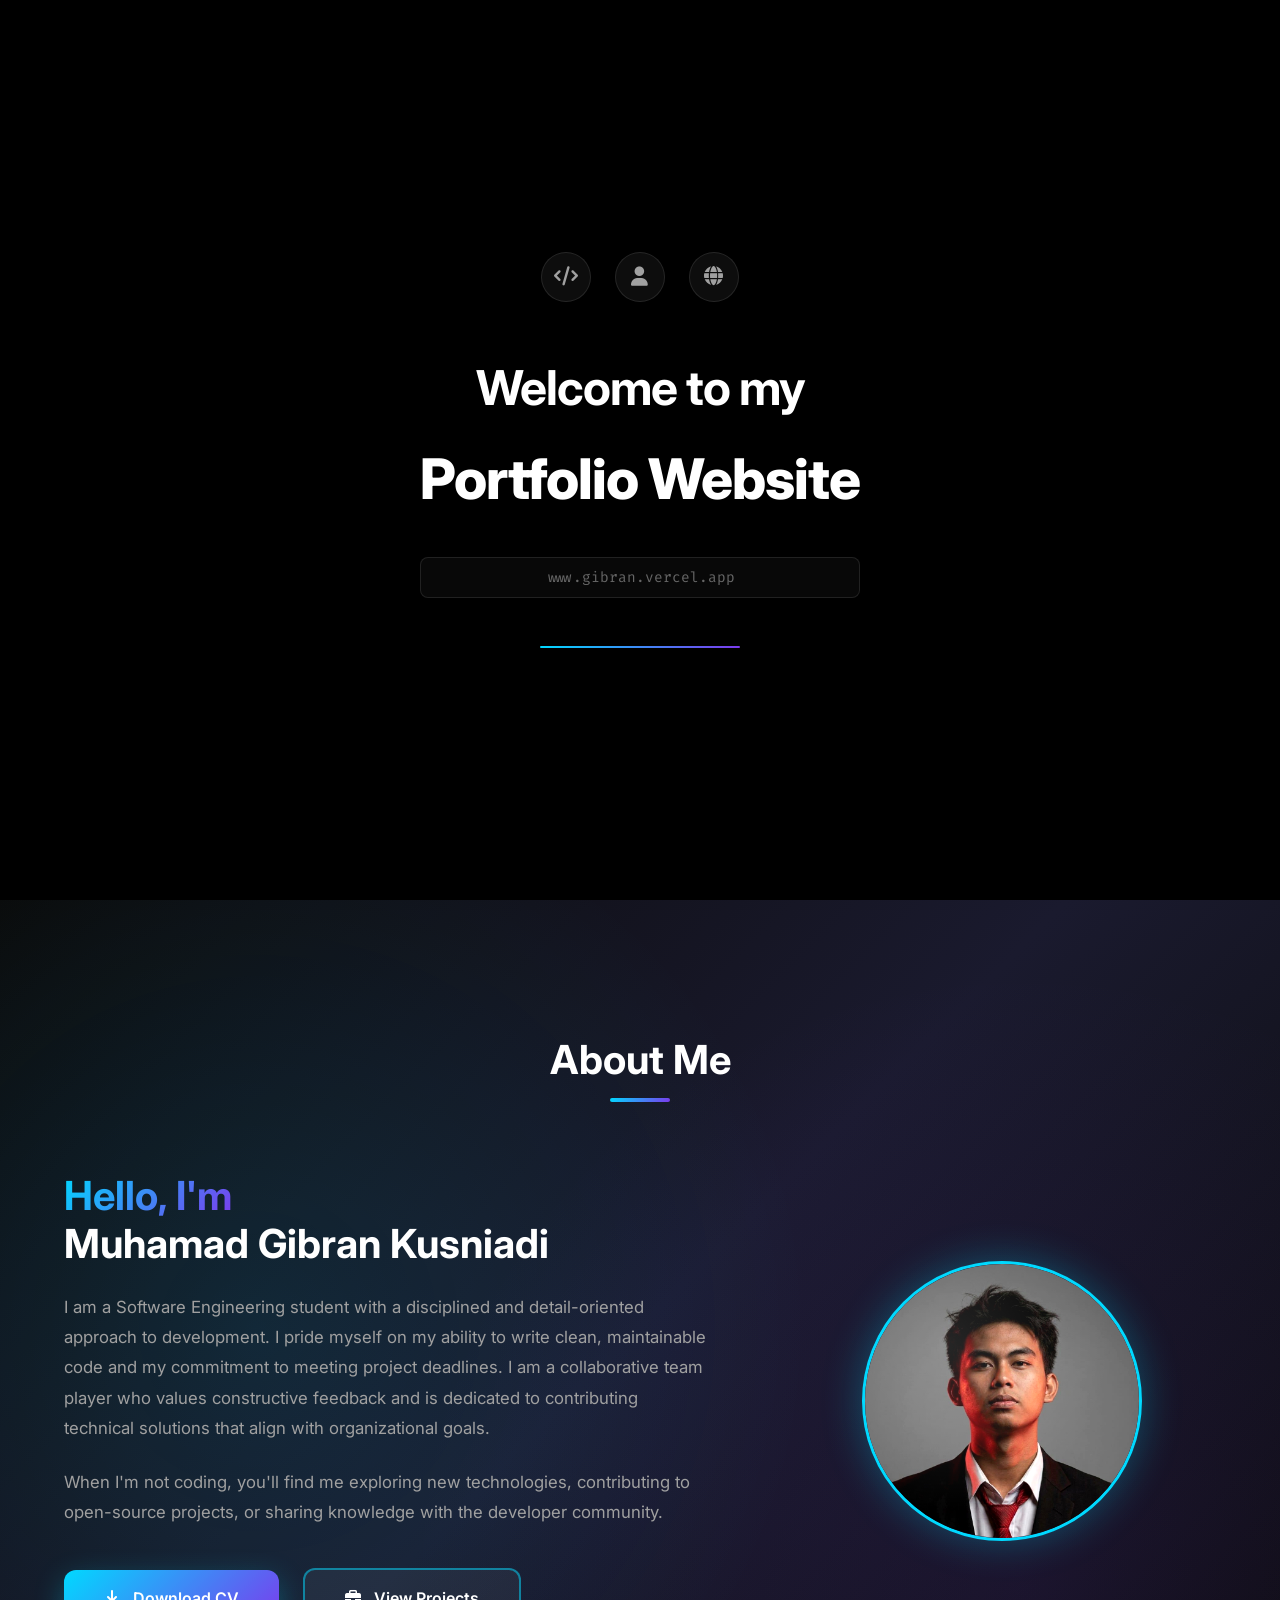
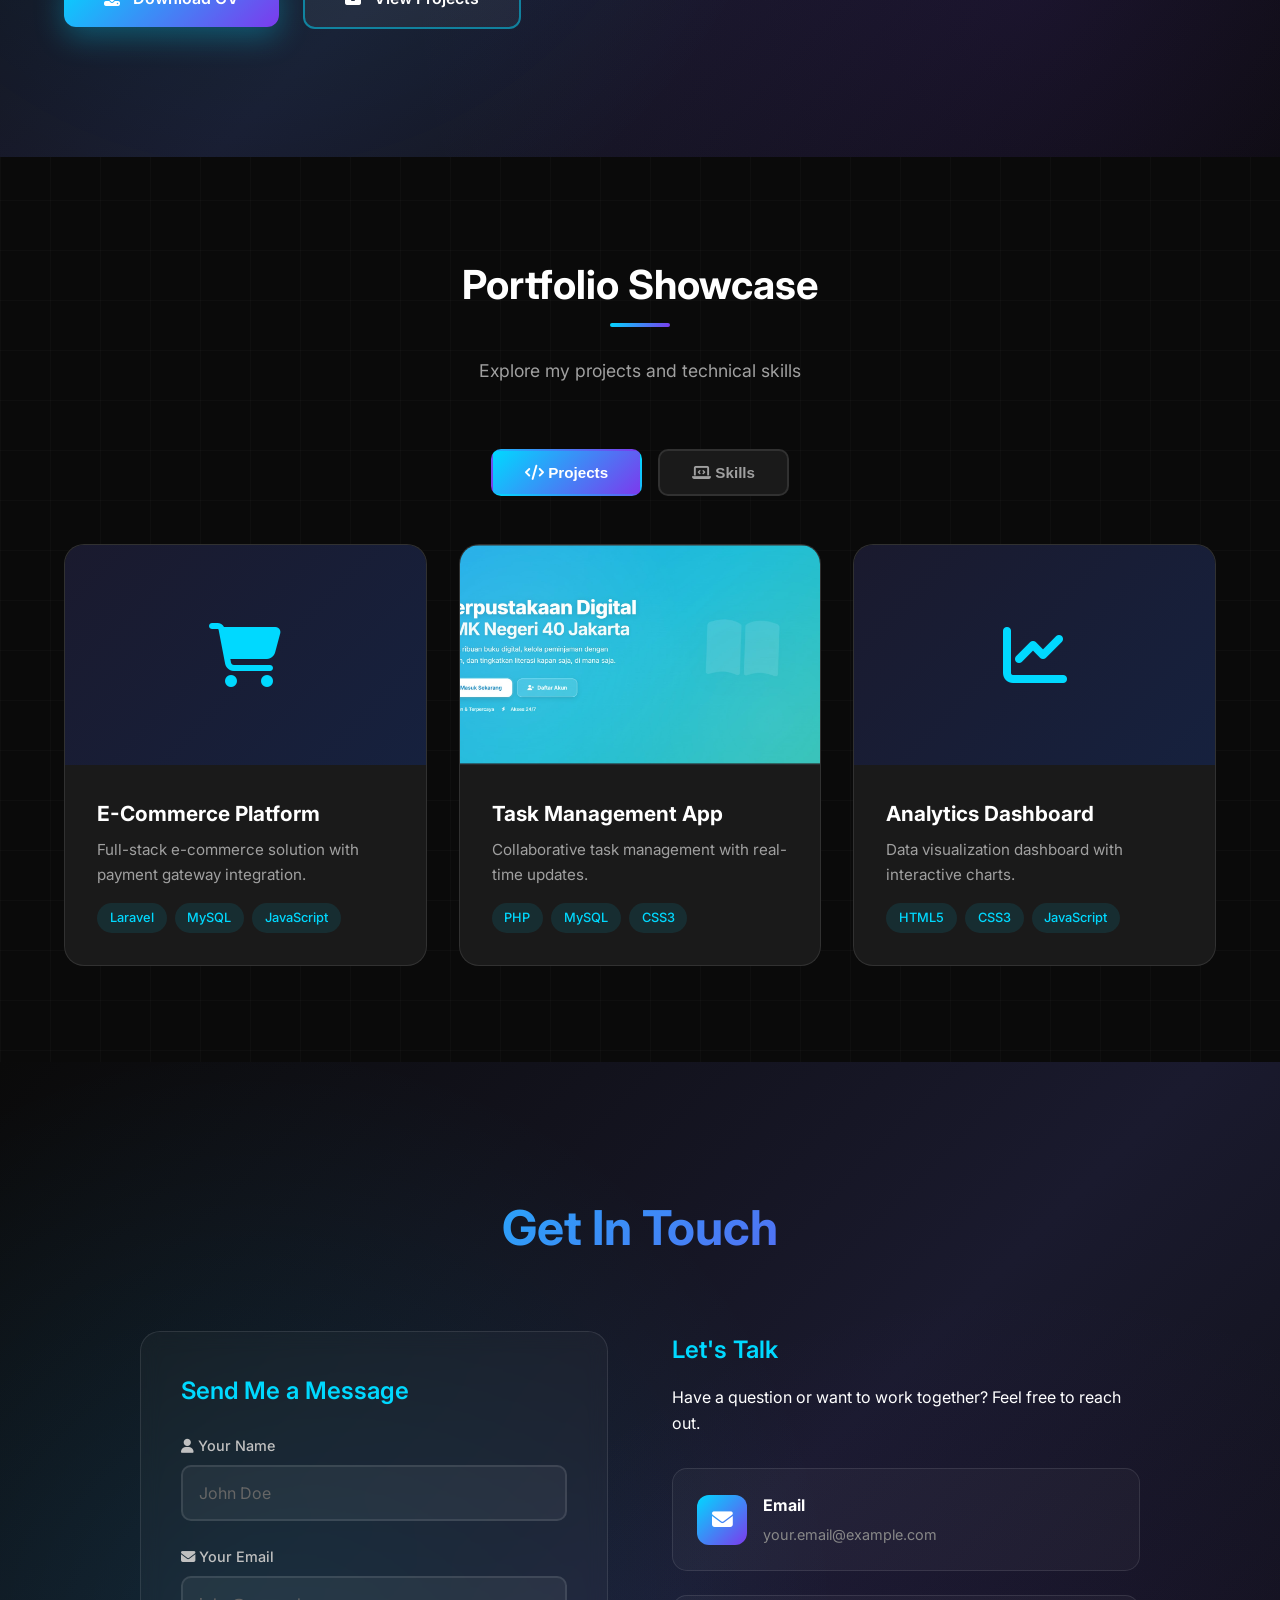
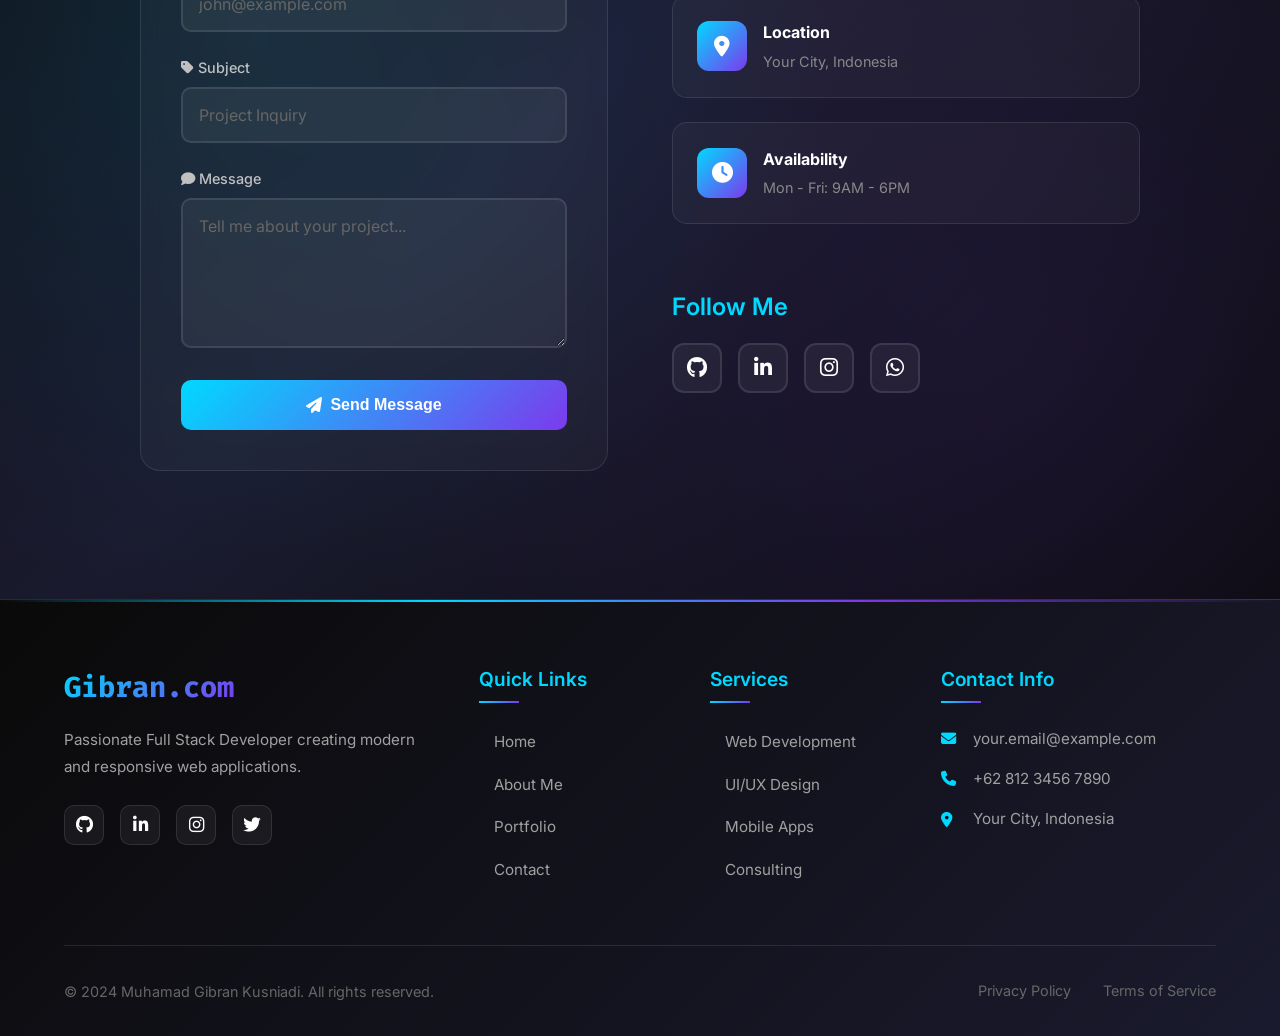
==== index.html @ a1a1260c "Update index.html" ====
<!DOCTYPE html>
<html lang="id">
<head>
    <meta charset="UTF-8">
    <meta name="viewport" content="width=device-width, initial-scale=1.0, maximum-scale=5.0">
    <meta name="description" content="Portfolio Muhamad Gibran Kusniadi - Full Stack Developer">
    <meta name="keywords" content="portfolio, web developer, frontend, backend, full stack">
    <meta name="author" content="Muhamad Gibran Kusniadi">
    <title>Portfolio | Muhamad Gibran Kusniadi - Full Stack Developer</title>
    
    <!-- Font Awesome -->
    <link rel="stylesheet" href="https://cdnjs.cloudflare.com/ajax/libs/font-awesome/6.4.0/css/all.min.css">
    
    <!-- Google Fonts -->
    <link href="https://fonts.googleapis.com/css2?family=Inter:wght@300;400;500;600;700;800&family=Fira+Code:wght@400;500&display=swap" rel="stylesheet">
    
    <!-- Custom CSS -->
    <link rel="stylesheet" href="style.css">
</head>
<body>
    <!-- ========================================
         WELCOME SCREEN
    ======================================== -->
    <div class="welcome-screen" id="welcomeScreen">
        <div class="welcome-icons">
            <div class="welcome-icon"><i class="fas fa-code"></i></div>
            <div class="welcome-icon"><i class="fas fa-user"></i></div>
            <div class="welcome-icon"><i class="fas fa-globe"></i></div>
        </div>
        <div class="welcome-text">
            <h1>Welcome to my</h1>
            <h2>Portfolio Website</h2>
            <div class="welcome-url">www.gibran.vercel.app</div>
        </div>
        <div class="loading-bar">
            <div class="loading-progress"></div>
        </div>
    </div>

    <!-- ========================================
         BACKGROUND ANIMATION
    ======================================== -->
    <div class="bg-animation">
        <div class="circle"></div>
        <div class="circle"></div>
        <div class="circle"></div>
    </div>

    <!-- ========================================
         NAVBAR
    ======================================== -->
    <nav id="navbar">
        <div class="nav-container">
            <a href="#home" class="logo">Gibran.com</a>
            <ul class="nav-links" id="navLinks">
                <li><a href="#home">Home</a></li>
                <li><a href="#about">About Me</a></li>
                <li><a href="#portfolio">Portfolio</a></li>
                <li><a href="#contact">Contact</a></li>
            </ul>
            <div class="hamburger" id="hamburger">
                <span></span>
                <span></span>
                <span></span>
            </div>
        </div>
    </nav>

    <!-- ========================================
         HOME SECTION
    ======================================== -->
    <section id="home">
        <div class="home-content">
            <div class="badge">👋 Welcome to My Portfolio</div>
            <h1>Frontend <span>Developer</span></h1>
            <div class="typing-container">
                I build <span class="typing-text" id="typing"></span>
            </div>
            <p class="home-description">
                Passionate programmer who loves creating elegant solutions to complex problems.
                Specialized in building modern web applications with cutting-edge technologies.
            </p>
            <div class="cta-buttons">
                <a href="#portfolio" class="btn btn-primary">
                    <i class="fas fa-eye"></i> View My Work
                </a>
                <a href="#contact" class="btn btn-secondary">
                    <i class="fas fa-paper-plane"></i> Contact Me
                </a>
            </div>
        </div>
        <div class="home-lanyard-wrapper">
            <div class="lanyard-container">
                <div class="lanyard-strap"></div>
                <div class="breakaway-clip"></div>
                <div class="metal-hook"></div>
                <div class="id-card-holder">
                    <div class="card-slot"></div>
                    <div class="id-card-content">
                        <div class="id-photo-wrapper">
                            <img src="ibum2.jpeg" alt="Muhamad Gibran Kusniadi">
                        </div>
                    </div>
                </div>
            </div>
        </div>
    </section>

    <!-- ========================================
         ABOUT SECTION
    ======================================== -->
    <section id="about">
        <div class="section-header reveal">
            <h2>About Me</h2>
        </div>
        <div class="about-container reveal">
            <div class="about-content">
                <h3>
                    <span class="greeting">Hello, I'm</span><br>
                    <span class="name">Muhamad Gibran Kusniadi</span>
                </h3>
                <p>
                    I am a Software Engineering student with a disciplined and detail-oriented approach to development. 
                    I pride myself on my ability to write clean, maintainable code and my commitment to meeting project deadlines. 
                    I am a collaborative team player who values constructive feedback and is dedicated to contributing technical solutions
                     that align with organizational goals.
                </p>
                <p>
                    When I'm not coding, you'll find me exploring new technologies, contributing to
                    open-source projects, or sharing knowledge with the developer community.
                </p>
                <div class="cv-download-section">
                    <a href="your-cv.pdf" download class="cv-btn">
                        <i class="fas fa-download"></i> Download CV
                    </a>
                    <a href="#portfolio" class="projects-btn">
                        <i class="fas fa-briefcase"></i> View Projects
                    </a>
                </div>
            </div>
            <div class="about-image-wrapper">
                <div class="about-photo-circle">
                    <img src="ibum2.jpeg" alt="Muhamad Gibran Kusniadi">
                    <div class="about-photo-glow"></div>
                </div>
            </div>
        </div>
    </section>

    <!-- ========================================
         PORTFOLIO SECTION
    ======================================== -->
    <section id="portfolio">
        <div class="section-header reveal">
            <h2>Portfolio Showcase</h2>
            <p>Explore my projects and technical skills</p>
        </div>
        <div class="portfolio-tabs reveal">
            <button class="tab-btn active" onclick="switchTab('projects')">
                <i class="fas fa-code"></i> Projects
            </button>
            <button class="tab-btn" onclick="switchTab('skills')">
                <i class="fas fa-laptop-code"></i> Skills
            </button>
        </div>

        <!-- Projects Tab -->
        <div id="projects" class="tab-content active">
            <div class="projects-grid">
                <!-- E-Commerce Project -->
                <div class="project-card reveal" onclick="openProjectModal('ecommerce')">
                    <div class="project-image">
                        <img src="project-ecommerce.jpg" alt="E-Commerce Platform" onerror="this.style.display='none'; this.parentElement.innerHTML='<i class=\'fas fa-shopping-cart\'></i>'">
                        <div class="project-image-overlay">
                            <span class="view-project-text">View Project</span>
                        </div>
                    </div>
                    <div class="project-content">
                        <h3>E-Commerce Platform</h3>
                        <p>Full-stack e-commerce solution with payment gateway integration.</p>
                        <div class="project-tags">
                            <span class="tag">Laravel</span>
                            <span class="tag">MySQL</span>
                            <span class="tag">JavaScript</span>
                        </div>
                    </div>
                </div>

                <!-- Task Management Project -->
                <div class="project-card reveal" onclick="openProjectModal('taskapp')">
                    <div class="project-image">
                        <img src="perpustakaan.jpeg" alt="Task Management App" onerror="this.style.display='none'; this.parentElement.innerHTML='<i class=\'fas fa-tasks\'></i>'">
                        <div class="project-image-overlay">
                            <span class="view-project-text">View Project</span>
                        </div>
                    </div>
                    <div class="project-content">
                        <h3>Task Management App</h3>
                        <p>Collaborative task management with real-time updates.</p>
                        <div class="project-tags">
                            <span class="tag">PHP</span>
                            <span class="tag">MySQL</span>
                            <span class="tag">CSS3</span>
                        </div>
                    </div>
                </div>

                <!-- Analytics Project -->
                <div class="project-card reveal" onclick="openProjectModal('analytics')">
                    <div class="project-image">
                        <img src="project-analytics.jpg" alt="Analytics Dashboard" onerror="this.style.display='none'; this.parentElement.innerHTML='<i class=\'fas fa-chart-line\'></i>'">
                        <div class="project-image-overlay">
                            <span class="view-project-text">View Project</span>
                        </div>
                    </div>
                    <div class="project-content">
                        <h3>Analytics Dashboard</h3>
                        <p>Data visualization dashboard with interactive charts.</p>
                        <div class="project-tags">
                            <span class="tag">HTML5</span>
                            <span class="tag">CSS3</span>
                            <span class="tag">JavaScript</span>
                        </div>
                    </div>
                </div>
            </div>
        </div>

        <!-- Skills Tab -->
        <div id="skills" class="tab-content">
            <div class="skills-grid-container">
                <div class="skill-icon-card reveal">
                    <div class="skill-icon php"><i class="fab fa-php"></i></div>
                    <div class="skill-name-label">PHP</div>
                </div>
                <div class="skill-icon-card reveal">
                    <div class="skill-icon laravel"><i class="fab fa-laravel"></i></div>
                    <div class="skill-name-label">Laravel</div>
                </div>
                <div class="skill-icon-card reveal">
                    <div class="skill-icon javascript"><i class="fab fa-js"></i></div>
                    <div class="skill-name-label">JavaScript</div>
                </div>
                <div class="skill-icon-card reveal">
                    <div class="skill-icon html5"><i class="fab fa-html5"></i></div>
                    <div class="skill-name-label">HTML5</div>
                </div>
                <div class="skill-icon-card reveal">
                    <div class="skill-icon mysql"><i class="fas fa-database"></i></div>
                    <div class="skill-name-label">MySQL</div>
                </div>
                <div class="skill-icon-card reveal">
                    <div class="skill-icon css3"><i class="fab fa-css3-alt"></i></div>
                    <div class="skill-name-label">CSS3</div>
                </div>
            </div>
        </div>
    </section>

    <!-- ========================================
         PROJECT MODAL
    ======================================== -->
    <div id="projectModal" class="project-modal">
        <div class="modal-content">
            <button class="modal-close" onclick="closeProjectModal()">
                <i class="fas fa-times"></i>
            </button>
            <div class="modal-body" id="modalBody"></div>
        </div>
    </div>

    <!-- ========================================
         LIGHTBOX
    ======================================== -->
    <div id="lightbox" class="lightbox">
        <button class="lightbox-close" onclick="closeLightbox()">
            <i class="fas fa-times"></i>
        </button>
        <button class="lightbox-prev" onclick="changeImage(-1)">
            <i class="fas fa-chevron-left"></i>
        </button>
        <div class="lightbox-content">
            <img id="lightboxImg" class="lightbox-img" src="" alt="Project Screenshot">
            <a href="#" id="lightboxDemoBtn" class="lightbox-demo-btn" target="_blank">
                <i class="fas fa-external-link-alt"></i> Live Demo
            </a>
        </div>
        <button class="lightbox-next" onclick="changeImage(1)">
            <i class="fas fa-chevron-right"></i>
        </button>
    </div>

    <!-- ========================================
         CONTACT SECTION
    ======================================== -->
    <section id="contact">
        <div class="contact-container reveal">
            <div class="contact-header">
                <h2>Get In Touch</h2>
            </div>
            <div class="contact-grid">
                <!-- Contact Form -->
                <div class="contact-form">
                    <h3>Send Me a Message</h3>
                    <form id="contactForm" action="#" method="POST">
                        <div class="form-group">
                            <label for="name"><i class="fas fa-user"></i> Your Name</label>
                            <input type="text" id="name" name="name" placeholder="John Doe" required>
                        </div>
                        <div class="form-group">
                            <label for="email"><i class="fas fa-envelope"></i> Your Email</label>
                            <input type="email" id="email" name="email" placeholder="john@example.com" required>
                        </div>
                        <div class="form-group">
                            <label for="subject"><i class="fas fa-tag"></i> Subject</label>
                            <input type="text" id="subject" name="subject" placeholder="Project Inquiry" required>
                        </div>
                        <div class="form-group">
                            <label for="message"><i class="fas fa-comment"></i> Message</label>
                            <textarea id="message" name="message" placeholder="Tell me about your project..." required></textarea>
                        </div>
                        <button type="submit" class="submit-btn">
                            <i class="fas fa-paper-plane"></i> Send Message
                        </button>
                    </form>
                </div>

                <!-- Contact Info -->
                <div class="contact-info">
                    <div>
                        <h3>Let's Talk</h3>
                        <p>Have a question or want to work together? Feel free to reach out.</p>
                    </div>
                    <div class="contact-methods">
                        <div class="contact-method">
                            <i class="fas fa-envelope"></i>
                            <div>
                                <h4>Email</h4>
                                <p>your.email@example.com</p>
                            </div>
                        </div>
                        <div class="contact-method">
                            <i class="fas fa-map-marker-alt"></i>
                            <div>
                                <h4>Location</h4>
                                <p>Your City, Indonesia</p>
                            </div>
                        </div>
                        <div class="contact-method">
                            <i class="fas fa-clock"></i>
                            <div>
                                <h4>Availability</h4>
                                <p>Mon - Fri: 9AM - 6PM</p>
                            </div>
                        </div>
                    </div>
                    <div>
                        <h3>Follow Me</h3>
                        <div class="social-links">
                            <a href="https://github.com/gibranzy" target="_blank" class="social-link" aria-label="GitHub">
                                <i class="fab fa-github"></i>
                            </a>
                            <a href="https://www.linkedin.com/in/gibran-kusniadi-5462a93b3/" target="_blank" class="social-link" aria-label="LinkedIn">
                                <i class="fab fa-linkedin-in"></i>
                            </a>
                            <a href="https://www.instagram.com/b4mibamm?igsh=enJpOW4wczBuMngz" target="_blank" class="social-link" aria-label="Instagram">
                                <i class="fab fa-instagram"></i>
                            </a>
                            <a href="#" class="social-link" aria-label="WhatsApp">
                                <i class="fab fa-whatsapp"></i>
                            </a>
                        </div>
                    </div>
                </div>
            </div>
        </div>
    </section>

    <!-- ========================================
         FOOTER
    ======================================== -->
    <footer>
        <div class="footer-container">
            <div class="footer-grid">
                <!-- About Section -->
                <div class="footer-section about">
                    <div class="logo">Gibran.com</div>
                    <p>Passionate Full Stack Developer creating modern and responsive web applications.</p>
                    <div class="footer-social">
                        <a href="https://github.com/gibranzy" target="_blank" aria-label="GitHub">
                            <i class="fab fa-github"></i>
                        </a>
                        <a href="https://www.linkedin.com/in/gibran-kusniadi-5462a93b3/" target="_blank" aria-label="LinkedIn">
                            <i class="fab fa-linkedin-in"></i>
                        </a>
                        <a href="https://www.instagram.com/b4mibamm?igsh=enJpOW4wczBuMngz" target="_blank" aria-label="Instagram">
                            <i class="fab fa-instagram"></i>
                        </a>
                        <a href="#" aria-label="Twitter">
                            <i class="fab fa-twitter"></i>
                        </a>
                    </div>
                </div>

                <!-- Quick Links -->
                <div class="footer-section">
                    <h3>Quick Links</h3>
                    <ul class="footer-links">
                        <li><a href="#home">Home</a></li>
                        <li><a href="#about">About Me</a></li>
                        <li><a href="#portfolio">Portfolio</a></li>
                        <li><a href="#contact">Contact</a></li>
                    </ul>
                </div>

                <!-- Services -->
                <div class="footer-section">
                    <h3>Services</h3>
                    <ul class="footer-links">
                        <li><a href="#">Web Development</a></li>
                        <li><a href="#">UI/UX Design</a></li>
                        <li><a href="#">Mobile Apps</a></li>
                        <li><a href="#">Consulting</a></li>
                    </ul>
                </div>

                <!-- Contact Info -->
                <div class="footer-section footer-contact">
                    <h3>Contact Info</h3>
                    <p><i class="fas fa-envelope"></i> your.email@example.com</p>
                    <p><i class="fas fa-phone"></i> +62 812 3456 7890</p>
                    <p><i class="fas fa-map-marker-alt"></i> Your City, Indonesia</p>
                </div>
            </div>

            <!-- Footer Bottom -->
            <div class="footer-bottom">
                <p>&copy; 2024 Muhamad Gibran Kusniadi. All rights reserved.</p>
                <ul class="footer-bottom-links">
                    <li><a href="#">Privacy Policy</a></li>
                    <li><a href="#">Terms of Service</a></li>
                </ul>
            </div>
        </div>

        <!-- Back to Top Button -->
        <button class="back-to-top" id="backToTop" aria-label="Back to Top">
            <i class="fas fa-arrow-up"></i>
        </button>
    </footer>

    <!-- Custom JavaScript -->
    <script src="script.js"></script>
</body>
</html>
---- style.css ----
* {
    margin: 0;
    padding: 0;
    box-sizing: border-box;
}

:root {
    --bg-primary: #0a0a0a;
    --bg-secondary: #111111;
    --bg-card: #1a1a1a;
    --accent-primary: #00d9ff;
    --accent-secondary: #7c3aed;
    --accent-gradient: linear-gradient(135deg, #00d9ff 0%, #7c3aed 100%);
    --text-primary: #ffffff;
    --text-secondary: #a0a0a0;
    --text-muted: #666666;
    --border-color: rgba(255, 255, 255, 0.1);
}

html {
    scroll-behavior: smooth;
}

body {
    font-family: 'Inter', sans-serif;
    background-color: var(--bg-primary);
    color: var(--text-primary);
    line-height: 1.6;
    overflow-x: hidden;
    background-image: 
        linear-gradient(rgba(255, 255, 255, 0.02) 1px, transparent 1px),
        linear-gradient(90deg, rgba(255, 255, 255, 0.02) 1px, transparent 1px);
    background-size: 50px 50px;
}

::-webkit-scrollbar { width: 10px; }
::-webkit-scrollbar-track { background: var(--bg-primary); }
::-webkit-scrollbar-thumb { background: var(--accent-primary); border-radius: 5px; }

/* ===================== WELCOME PAGE ===================== */
.welcome-screen {
    position: fixed;
    top: 0; left: 0;
    width: 100%; height: 100vh;
    background: #000;
    display: flex;
    flex-direction: column;
    justify-content: center;
    align-items: center;
    z-index: 9999;
    transition: transform 0.8s cubic-bezier(0.7, 0, 0.3, 1);
}
.welcome-screen.slide-down { transform: translateY(-100%); }

.welcome-icons { display: flex; gap: 1.5rem; margin-bottom: 3rem; }
.welcome-icon {
    width: 50px; height: 50px;
    border-radius: 50%;
    background: rgba(255, 255, 255, 0.05);
    border: 1px solid rgba(255, 255, 255, 0.1);
    display: flex; align-items: center; justify-content: center;
    color: var(--text-secondary);
    font-size: 1.2rem;
    opacity: 0;
    transform: translateY(20px);
    animation: iconFadeIn 0.6s ease forwards;
}
.welcome-icon:nth-child(1) { animation-delay: 0.2s; }
.welcome-icon:nth-child(2) { animation-delay: 0.4s; }
.welcome-icon:nth-child(3) { animation-delay: 0.6s; }
.welcome-icon:hover {
    background: rgba(255, 255, 255, 0.1);
    border-color: var(--accent-primary);
    color: var(--accent-primary);
    transform: translateY(-3px);
    transition: all 0.3s ease;
}
@keyframes iconFadeIn {
    to { opacity: 1; transform: translateY(0); }
}

.welcome-text {
    text-align: center;
    opacity: 0;
    transform: translateY(30px);
    animation: textFadeIn 1s ease 0.8s forwards;
}
@keyframes textFadeIn {
    to { opacity: 1; transform: translateY(0); }
}
.welcome-text h1 {
    font-size: 3rem;
    font-weight: 700;
    color: var(--text-primary);
    margin-bottom: 0.5rem;
    letter-spacing: -1px;
}
.welcome-text h2 {
    font-size: 3.5rem;
    font-weight: 800;
    color: var(--text-primary);
    margin-bottom: 2rem;
    letter-spacing: -1px;
}
.welcome-url {
    font-family: 'Fira Code', monospace;
    font-size: 0.9rem;
    color: var(--text-muted);
    padding: 0.5rem 1.5rem;
    background: rgba(255, 255, 255, 0.03);
    border: 1px solid rgba(255, 255, 255, 0.1);
    border-radius: 8px;
    opacity: 0;
    animation: textFadeIn 1s ease 1.2s forwards;
}
.loading-bar {
    width: 200px; height: 2px;
    background: rgba(255, 255, 255, 0.1);
    border-radius: 2px;
    margin-top: 3rem;
    overflow: hidden;
    opacity: 0;
    animation: textFadeIn 1s ease 1.4s forwards;
}
.loading-progress {
    height: 100%;
    background: var(--accent-gradient);
    width: 0;
    animation: loadingProgress 5s linear 1.6s forwards;
}
@keyframes loadingProgress { to { width: 100%; } }

/* ===================== BACKGROUND ===================== */
.bg-animation {
    position: fixed;
    top: 0; left: 0;
    width: 100%; height: 100%;
    z-index: -1;
    overflow: hidden;
}
.bg-animation .circle {
    position: absolute;
    border-radius: 50%;
    background: var(--accent-gradient);
    opacity: 0.1;
    animation: float 20s infinite ease-in-out;
}
.bg-animation .circle:nth-child(1) { width: 400px; height: 400px; top: -100px; right: -100px; }
.bg-animation .circle:nth-child(2) { width: 300px; height: 300px; bottom: -50px; left: -50px; animation-delay: 5s; }
.bg-animation .circle:nth-child(3) { width: 200px; height: 200px; top: 50%; left: 50%; animation-delay: 10s; }
@keyframes float {
    0%, 100% { transform: translate(0, 0) scale(1); }
    33% { transform: translate(30px, -50px) scale(1.1); }
    66% { transform: translate(-20px, 20px) scale(0.9); }
}

/* ===================== NAVBAR ===================== */
nav {
    position: fixed;
    top: 0; width: 100%;
    padding: 1.5rem 5%;
    background: rgba(10, 10, 10, 0.8);
    backdrop-filter: blur(20px);
    border-bottom: 1px solid var(--border-color);
    z-index: 1000;
    transition: all 0.3s ease;
}
nav.scrolled { padding: 1rem 5%; background: rgba(10, 10, 10, 0.95); }
.nav-container {
    max-width: 1200px;
    margin: 0 auto;
    display: flex;
    justify-content: space-between;
    align-items: center;
}
.logo {
    font-size: 1.5rem;
    font-weight: 800;
    background: var(--accent-gradient);
    -webkit-background-clip: text;
    -webkit-text-fill-color: transparent;
    background-clip: text;
    text-decoration: none;
    font-family: 'Fira Code', monospace;
}
.nav-links { display: flex; gap: 2.5rem; list-style: none; }
.nav-links a {
    color: var(--text-secondary);
    text-decoration: none;
    font-weight: 500;
    font-size: 0.9rem;
    transition: all 0.3s ease;
    position: relative;
}
.nav-links a:hover { color: var(--accent-primary); }
.nav-links a::after {
    content: '';
    position: absolute;
    bottom: -5px; left: 0;
    width: 0; height: 2px;
    background: var(--accent-gradient);
    transition: width 0.3s ease;
}
.nav-links a:hover::after { width: 100%; }
.hamburger { display: none; flex-direction: column; gap: 5px; cursor: pointer; }
.hamburger span { width: 25px; height: 2px; background: var(--text-primary); transition: all 0.3s ease; }

/* ===================== HOME ===================== */
#home {
    min-height: 100vh;
    display: grid;
    grid-template-columns: 1.5fr 1fr;
    gap: 3rem;
    align-items: flex-start;
    padding: 8rem 5% 5rem;
    position: relative;
}
.home-content { max-width: 900px; text-align: left; }
.home-lanyard-wrapper {
    display: flex;
    justify-content: center;
    align-items: flex-start;
    position: absolute;
    top: 80px;
    right: 18%;
    z-index: 998;
    pointer-events: none;
}
.badge {
    display: inline-block;
    padding: 0.5rem 1.5rem;
    background: rgba(0, 217, 255, 0.1);
    border: 1px solid var(--accent-primary);
    border-radius: 50px;
    color: var(--accent-primary);
    font-size: 0.85rem;
    font-weight: 600;
    margin-bottom: 2rem;
    animation: fadeInDown 0.8s ease;
}
.home-content h1 {
    font-size: clamp(2.5rem, 6vw, 4.5rem);
    font-weight: 800;
    line-height: 1.1;
    margin-bottom: 1.5rem;
    animation: fadeInUp 0.8s ease 0.2s backwards;
}
.home-content h1 span {
    background: var(--accent-gradient);
    -webkit-background-clip: text;
    -webkit-text-fill-color: transparent;
    background-clip: text;
}
.typing-container {
    font-size: 1.5rem;
    color: var(--text-secondary);
    margin-bottom: 2rem;
    font-family: 'Fira Code', monospace;
    animation: fadeInUp 0.8s ease 0.4s backwards;
}
.typing-text {
    color: var(--accent-primary);
    border-right: 3px solid var(--accent-primary);
    padding-right: 5px;
    animation: blink 0.7s infinite;
}
@keyframes blink { 50% { border-color: transparent; } }
.home-description {
    font-size: 1.1rem;
    color: var(--text-secondary);
    margin-bottom: 3rem;
    max-width: 600px;
    animation: fadeInUp 0.8s ease 0.6s backwards;
}
.cta-buttons {
    display: flex;
    gap: 1rem;
    justify-content: flex-start;
    flex-wrap: wrap;
    animation: fadeInUp 0.8s ease 0.8s backwards;
}
.btn {
    padding: 1rem 2.5rem;
    border-radius: 12px;
    font-weight: 600;
    text-decoration: none;
    transition: all 0.3s ease;
    display: inline-flex;
    align-items: center;
    gap: 0.5rem;
    font-size: 0.95rem;
}
.btn-primary {
    background: var(--accent-gradient);
    color: var(--text-primary);
    border: none;
    box-shadow: 0 10px 30px rgba(0, 217, 255, 0.3);
}
.btn-primary:hover { transform: translateY(-3px); box-shadow: 0 15px 40px rgba(0, 217, 255, 0.4); }
.btn-secondary { background: transparent; color: var(--text-primary); border: 2px solid var(--border-color); }
.btn-secondary:hover { border-color: var(--accent-primary); background: rgba(0, 217, 255, 0.1); transform: translateY(-3px); }

/* ===================== SECTION COMMON ===================== */
section { padding: 6rem 5%; }
.section-header { text-align: center; margin-bottom: 4rem; }
.section-header h2 {
    font-size: 2.5rem;
    font-weight: 700;
    margin-bottom: 1rem;
    position: relative;
    display: inline-block;
}
.section-header h2::after {
    content: '';
    position: absolute;
    bottom: -10px; left: 50%;
    transform: translateX(-50%);
    width: 60px; height: 4px;
    background: var(--accent-gradient);
    border-radius: 2px;
}
.section-header p {
    color: var(--text-secondary);
    font-size: 1.1rem;
    max-width: 600px;
    margin: 1.5rem auto 0;
}

/* ===================== ABOUT + LANYARD ===================== */
#about {
    background: linear-gradient(135deg, #0a0a0a 0%, #1a1a2e 50%, #0a0a0a 100%);
    position: relative;
    overflow: hidden;
    padding: 8rem 5%;
}
#about::before {
    content: '';
    position: absolute;
    top: 0; left: 0; right: 0; bottom: 0;
    background:
        radial-gradient(circle at 20% 50%, rgba(0, 217, 255, 0.1) 0%, transparent 50%),
        radial-gradient(circle at 80% 80%, rgba(124, 58, 237, 0.1) 0%, transparent 50%);
    pointer-events: none;
}
.about-container {
    max-width: 1200px;
    margin: 0 auto;
    display: grid;
    grid-template-columns: 1.5fr 1fr;
    gap: 5rem;
    align-items: center;
    position: relative;
    z-index: 1;
}
.about-content { animation: fadeInUp 0.8s ease; }
.about-content h3 {
    font-size: 2.5rem;
    margin-bottom: 1.5rem;
    font-weight: 700;
    line-height: 1.2;
}
.about-content h3 .greeting {
    background: linear-gradient(135deg, #00d9ff, #7c3aed);
    -webkit-background-clip: text;
    -webkit-text-fill-color: transparent;
    background-clip: text;
}
.about-content h3 .name { color: #ffffff; -webkit-text-fill-color: #ffffff; }
.about-content p { color: #a0a0a0; margin-bottom: 1.5rem; line-height: 1.8; font-size: 1.05rem; }

.cv-download-section {
    margin-top: 2.5rem;
    display: flex;
    gap: 1.5rem;
    flex-wrap: wrap;
    align-items: center;
}
.cv-btn, .projects-btn {
    display: inline-flex;
    align-items: center;
    gap: 0.8rem;
    padding: 1rem 2.5rem;
    border-radius: 12px;
    font-weight: 600;
    font-size: 1rem;
    transition: all 0.3s ease;
    border: none;
    cursor: pointer;
    text-decoration: none;
}
.cv-btn {
    background: linear-gradient(135deg, #00d9ff, #7c3aed);
    color: #fff;
    box-shadow: 0 10px 30px rgba(0, 217, 255, 0.3);
}
.cv-btn:hover { transform: translateY(-3px); box-shadow: 0 15px 40px rgba(0, 217, 255, 0.5); }
.projects-btn {
    background: rgba(255,255,255,0.05);
    border: 2px solid rgba(0, 217, 255, 0.5);
    color: #fff;
}
.projects-btn:hover { background: rgba(0, 217, 255, 0.1); border-color: #00d9ff; transform: translateY(-3px); }

/* About Photo Circle */
.about-photo-circle {
    width: 280px; height: 280px;
    border-radius: 50%;
    overflow: hidden;
    border: 3px solid var(--accent-primary);
    box-shadow: 0 0 40px rgba(0, 217, 255, 0.3), inset 0 0 20px rgba(0,0,0,0.5);
    position: relative;
    animation: fadeInUp 0.8s ease;
}
.about-photo-circle img {
    width: 100%; height: 100%;
    object-fit: cover;
    filter: brightness(1.05) contrast(1.05);
    transition: transform 0.4s ease;
}
.about-photo-circle:hover img { transform: scale(1.1); }
.about-photo-glow {
    position: absolute;
    inset: 0;
    border-radius: 50%;
    background: radial-gradient(circle at 30% 30%, rgba(255,255,255,0.15), transparent 60%);
    pointer-events: none;
}

/* ===================== LANYARD + ID CARD ===================== */
.about-image-wrapper {
    display: flex;
    justify-content: center;
    align-items: center;
    padding-top: 0;
}
.lanyard-container {
    position: relative;
    width: 280px;
    display: flex;
    flex-direction: column;
    align-items: center;
    transform-origin: top center;
    animation:
        lanyardDrop 1.6s cubic-bezier(0.34, 1.56, 0.64, 1) forwards,
        lanyardSway 4s ease-in-out 1.6s infinite;
}
.lanyard-strap {
    width: 18px;
    height: 160px;
    background: #0a0a0a;
    border-radius: 8px;
    position: relative;
    box-shadow: 0 4px 12px rgba(0, 0, 0, 0.6), inset 0 2px 4px rgba(255, 255, 255, 0.06);
    display: flex;
    align-items: center;
    justify-content: center;
    overflow: hidden;
    border: 1px solid #1a1a1a;
}
.lanyard-strap::before {
    content: 'Bmzzz  Bmzzz  Bmzzz  Bmzzz  Bmzzz  Bmzzz';
    position: absolute;
    font-size: 11px;
    font-weight: 700;
    color: rgba(255, 255, 255, 0.9);
    letter-spacing: 2px;
    white-space: nowrap;
    writing-mode: vertical-rl;
    text-orientation: mixed;
    height: 200%;
}
.breakaway-clip {
    width: 36px; height: 24px;
    background: linear-gradient(180deg, #1a1a1a 0%, #0a0a0a 100%);
    border-radius: 6px;
    margin-top: -2px;
    position: relative;
    box-shadow: 0 3px 8px rgba(0, 0, 0, 0.6), inset 0 1px 2px rgba(255, 255, 255, 0.1);
    border: 1px solid #2a2a2a;
    z-index: 2;
}
.breakaway-clip::before {
    content: '';
    position: absolute;
    top: 50%; left: 50%;
    transform: translate(-50%, -50%);
    width: 28px; height: 2px;
    background: #333;
    border-radius: 1px;
}
.metal-hook {
    width: 32px; height: 38px;
    background: linear-gradient(135deg, #c0c0c0 0%, #808080 50%, #a0a0a0 100%);
    border-radius: 4px 4px 10px 10px;
    margin-top: -2px;
    position: relative;
    box-shadow: 0 3px 8px rgba(0, 0, 0, 0.5), inset 0 1px 2px rgba(255, 255, 255, 0.4);
    display: flex;
    align-items: center;
    justify-content: center;
    z-index: 1;
}
.metal-hook::before {
    content: '';
    position: absolute;
    top: 5px;
    width: 18px; height: 18px;
    border: 3px solid #666;
    border-radius: 50%;
    background: transparent;
}
.metal-hook::after {
    content: '';
    position: absolute;
    bottom: -3px;
    width: 10px; height: 12px;
    background: linear-gradient(180deg, #999 0%, #666 100%);
    border-radius: 0 0 4px 4px;
}
.id-card-holder {
    width: 160px; height: 260px;
    background: linear-gradient(135deg, #1a1a2e 0%, #0f0f1e 100%);
    border: 6px solid rgba(255, 255, 255, 0.95);
    border-radius: 18px;
    position: relative;
    overflow: hidden;
    box-shadow:
        0 25px 50px rgba(0, 0, 0, 0.7),
        0 0 50px rgba(0, 217, 255, 0.2),
        inset 0 0 30px rgba(0, 0, 0, 0.4);
    display: flex;
    flex-direction: column;
    align-items: center;
    z-index: 1;
}
.card-slot {
    position: absolute;
    top: -14px;
    width: 70px; height: 18px;
    background: linear-gradient(180deg, #2a2a2a 0%, #1a1a1a 100%);
    border-radius: 6px;
    border: 2px solid rgba(255, 255, 255, 0.3);
    z-index: 3;
    box-shadow: 0 3px 6px rgba(0, 0, 0, 0.6);
}
.id-card-holder::before {
    content: '';
    position: absolute;
    top: 0; left: 0; right: 0; bottom: 0;
    background: linear-gradient(135deg, rgba(255, 255, 255, 0.15) 0%, transparent 50%, rgba(255, 255, 255, 0.05) 100%);
    z-index: 10;
    pointer-events: none;
    border-radius: 14px;
}
.id-card-holder::after {
    content: '';
    position: absolute;
    top: 0; left: -100%;
    width: 50%; height: 100%;
    background: linear-gradient(90deg, transparent, rgba(255, 255, 255, 0.15), transparent);
    animation: cardShine 6s ease-in-out infinite;
    z-index: 11;
    pointer-events: none;
}
@keyframes cardShine { 0%, 100% { left: -100%; } 50% { left: 200%; } }

.id-card-content {
    width: 100%; height: 100%;
    display: flex;
    flex-direction: column;
    align-items: center;
    padding: 0;
    position: relative;
    z-index: 1;
}
.id-header { text-align: center; margin-bottom: 25px; width: 100%; }
.company-logo {
    font-size: 1.5rem;
    font-weight: 800;
    background: linear-gradient(135deg, #00d9ff, #7c3aed);
    -webkit-background-clip: text;
    -webkit-text-fill-color: transparent;
    background-clip: text;
    letter-spacing: 3px;
    margin-bottom: 8px;
}
.id-role { font-size: 0.8rem; color: #888; letter-spacing: 4px; text-transform: uppercase; }
.divider-line { display: none; }
.id-photo-wrapper {
    width: 100%; height: 100%;
    border-radius: 0;
    overflow: hidden;
    border: none;
    box-shadow: none;
    margin: 0;
    position: relative;
}
.id-photo-wrapper img {
    width: 100%; height: 100%;
    object-fit: cover;
    filter: brightness(1.02) contrast(1.05);
    transition: transform 0.4s ease;
}
.lanyard-container:hover .id-photo-wrapper img { transform: scale(1.1); }
.id-info { text-align: center; width: 100%; }
.id-name { font-size: 1.3rem; font-weight: 700; color: #fff; margin-bottom: 8px; letter-spacing: 0.5px; }
.id-title { font-size: 0.95rem; color: #00d9ff; margin-bottom: 0; font-weight: 600; }

@keyframes lanyardDrop {
    0% { transform: translateY(-120vh) rotate(0deg); opacity: 0; }
    50% { opacity: 1; }
    70% { transform: translateY(15px) rotate(0deg); }
    85% { transform: translateY(-8px) rotate(0deg); }
    100% { transform: translateY(0) rotate(0deg); opacity: 1; }
}
@keyframes lanyardSway {
    0%   { transform: rotate(0deg); }
    25%  { transform: rotate(3deg); }
    50%  { transform: rotate(0deg); }
    75%  { transform: rotate(-3deg); }
    100% { transform: rotate(0deg); }
}

/* ===================== PORTFOLIO ===================== */
.portfolio-tabs { display: flex; justify-content: center; gap: 1rem; margin-bottom: 3rem; }
.tab-btn {
    padding: 0.8rem 2rem;
    background: var(--bg-card);
    border: 2px solid var(--border-color);
    color: var(--text-secondary);
    border-radius: 10px;
    cursor: pointer;
    font-weight: 600;
    transition: all 0.3s ease;
    font-size: 0.95rem;
}
.tab-btn.active { background: var(--accent-gradient); border-color: transparent; color: var(--text-primary); }
.tab-btn:hover:not(.active) { border-color: var(--accent-primary); color: var(--text-primary); }
.tab-content { display: none; animation: fadeIn 0.5s ease; }
.tab-content.active { display: block; }
.projects-grid {
    display: grid;
    grid-template-columns: repeat(auto-fit, minmax(350px, 1fr));
    gap: 2rem;
    max-width: 1200px;
    margin: 0 auto;
}
.project-card {
    background: var(--bg-card);
    border-radius: 20px;
    overflow: hidden;
    border: 1px solid var(--border-color);
    transition: all 0.3s ease;
    position: relative;
    cursor: pointer;
}
.project-card:hover { transform: translateY(-10px); box-shadow: 0 20px 40px rgba(0, 217, 255, 0.2); }
.project-image {
    width: 100%; height: 220px;
    background: linear-gradient(135deg, #1a1a2e 0%, #16213e 100%);
    display: flex;
    align-items: center;
    justify-content: center;
    font-size: 4rem;
    color: var(--accent-primary);
    position: relative;
    overflow: hidden;
}
.project-image img {
    width: 100%; height: 100%;
    object-fit: cover;
    transition: transform 0.3s ease;
}
.project-card:hover .project-image img { transform: scale(1.1); }
.project-image-overlay {
    position: absolute;
    top: 0; left: 0; right: 0; bottom: 0;
    background: rgba(0, 217, 255, 0.1);
    opacity: 0;
    transition: opacity 0.3s ease;
    display: flex;
    align-items: center;
    justify-content: center;
}
.project-card:hover .project-image-overlay { opacity: 1; }
.view-project-text {
    background: var(--accent-gradient);
    padding: 0.8rem 2rem;
    border-radius: 8px;
    font-weight: 600;
    transform: translateY(20px);
    transition: transform 0.3s ease;
}
.project-card:hover .view-project-text { transform: translateY(0); }
.project-content { padding: 2rem; }
.project-content h3 { font-size: 1.3rem; margin-bottom: 0.5rem; }
.project-content p { color: var(--text-secondary); font-size: 0.95rem; margin-bottom: 1rem; }
.project-tags { display: flex; gap: 0.5rem; flex-wrap: wrap; }
.tag {
    padding: 0.3rem 0.8rem;
    background: rgba(0, 217, 255, 0.1);
    color: var(--accent-primary);
    border-radius: 50px;
    font-size: 0.8rem;
    font-weight: 500;
}

/* ===================== PROJECT MODAL ===================== */
.project-modal {
    position: fixed;
    top: 0; left: 0;
    width: 100%; height: 100%;
    background: rgba(0, 0, 0, 0.9);
    backdrop-filter: blur(10px);
    z-index: 10000;
    display: none;
    align-items: center;
    justify-content: center;
    padding: 2rem;
    opacity: 0;
    transition: opacity 0.3s ease;
}
.project-modal.active { display: flex; opacity: 1; }
.modal-content {
    background: var(--bg-card);
    border-radius: 20px;
    max-width: 900px;
    width: 100%;
    max-height: 90vh;
    overflow-y: auto;
    position: relative;
    border: 1px solid var(--border-color);
    transform: scale(0.9);
    transition: transform 0.3s ease;
}
.project-modal.active .modal-content { transform: scale(1); }
.modal-close {
    position: absolute;
    top: 20px; right: 20px;
    width: 40px; height: 40px;
    background: rgba(255, 255, 255, 0.1);
    border: none;
    border-radius: 50%;
    color: var(--text-primary);
    font-size: 1.5rem;
    cursor: pointer;
    display: flex;
    align-items: center;
    justify-content: center;
    transition: all 0.3s ease;
    z-index: 10;
}
.modal-close:hover { background: var(--accent-primary); transform: rotate(90deg); }
.modal-body { padding: 0; }
.modal-header-image { width: 100%; height: 300px; background: var(--bg-secondary); position: relative; overflow: hidden; }
.modal-header-image img { width: 100%; height: 100%; object-fit: cover; }
.modal-info { padding: 2.5rem; }
.modal-info h2 {
    font-size: 2rem;
    margin-bottom: 1rem;
    background: var(--accent-gradient);
    -webkit-background-clip: text;
    -webkit-text-fill-color: transparent;
    background-clip: text;
}
.modal-info p { color: var(--text-secondary); margin-bottom: 1.5rem; line-height: 1.8; }
.modal-tags { display: flex; gap: 0.5rem; flex-wrap: wrap; margin-bottom: 2rem; }
.project-gallery { margin-top: 2rem; }
.project-gallery h3 { color: var(--accent-primary); margin-bottom: 1.5rem; font-size: 1.3rem; }
.gallery-grid {
    display: grid;
    grid-template-columns: repeat(auto-fit, minmax(250px, 1fr));
    gap: 1.5rem;
}
.gallery-item {
    border-radius: 12px;
    overflow: hidden;
    border: 2px solid var(--border-color);
    transition: all 0.3s ease;
    cursor: pointer;
    position: relative;
    aspect-ratio: 16/10;
    background: var(--bg-secondary);
}
.gallery-item:hover {
    border-color: var(--accent-primary);
    transform: translateY(-5px);
    box-shadow: 0 10px 30px rgba(0, 217, 255, 0.3);
}
.gallery-item img { width: 100%; height: 100%; object-fit: cover; transition: transform 0.3s ease; }
.gallery-item:hover img { transform: scale(1.1); }
.gallery-overlay {
    position: absolute;
    top: 0; left: 0; right: 0; bottom: 0;
    background: rgba(0, 217, 255, 0.2);
    display: flex;
    flex-direction: column;
    align-items: center;
    justify-content: center;
    gap: 1rem;
    opacity: 0;
    transition: opacity 0.3s ease;
    padding: 1rem;
}
.gallery-item:hover .gallery-overlay { opacity: 1; }
.gallery-overlay i { font-size: 2rem; color: var(--accent-primary); }
.gallery-demo-btn {
    padding: 0.6rem 1.2rem;
    background: var(--accent-gradient);
    color: white;
    border: none;
    border-radius: 6px;
    font-size: 0.85rem;
    font-weight: 600;
    cursor: pointer;
    display: flex;
    align-items: center;
    gap: 0.5rem;
    transition: all 0.3s ease;
    text-decoration: none;
}
.gallery-demo-btn:hover { transform: scale(1.05); box-shadow: 0 5px 15px rgba(0, 217, 255, 0.4); }

/* Lightbox */
.lightbox {
    position: fixed;
    top: 0; left: 0;
    width: 100%; height: 100%;
    background: rgba(0, 0, 0, 0.95);
    z-index: 10001;
    display: none;
    align-items: center;
    justify-content: center;
    padding: 2rem;
    opacity: 0;
    transition: opacity 0.3s ease;
}
.lightbox.active { display: flex; opacity: 1; }
.lightbox-content { position: relative; max-width: 90%; max-height: 90%; }
.lightbox-img {
    max-width: 100%; max-height: 85vh;
    object-fit: contain;
    border-radius: 8px;
    box-shadow: 0 20px 60px rgba(0, 0, 0, 0.5);
}
.lightbox-demo-btn {
    position: absolute;
    bottom: -60px; left: 50%;
    transform: translateX(-50%);
    padding: 1rem 2rem;
    background: var(--accent-gradient);
    color: white;
    border: none;
    border-radius: 8px;
    font-size: 1rem;
    font-weight: 600;
    cursor: pointer;
    display: flex;
    align-items: center;
    gap: 0.5rem;
    transition: all 0.3s ease;
    text-decoration: none;
    white-space: nowrap;
}
.lightbox-demo-btn:hover { transform: translateX(-50%) scale(1.05); box-shadow: 0 10px 30px rgba(0, 217, 255, 0.4); }
.lightbox-close {
    position: absolute;
    top: 20px; right: 20px;
    width: 50px; height: 50px;
    background: rgba(255, 255, 255, 0.1);
    border: none;
    border-radius: 50%;
    color: var(--text-primary);
    font-size: 2rem;
    cursor: pointer;
    display: flex;
    align-items: center;
    justify-content: center;
    transition: all 0.3s ease;
    z-index: 10;
}
.lightbox-close:hover { background: var(--accent-primary); transform: rotate(90deg); }
.lightbox-prev, .lightbox-next {
    position: absolute;
    top: 50%;
    transform: translateY(-50%);
    width: 50px; height: 50px;
    background: rgba(255, 255, 255, 0.1);
    border: none;
    border-radius: 50%;
    color: var(--text-primary);
    font-size: 1.5rem;
    cursor: pointer;
    display: flex;
    align-items: center;
    justify-content: center;
    transition: all 0.3s ease;
    z-index: 10;
}
.lightbox-prev:hover, .lightbox-next:hover { background: var(--accent-primary); }
.lightbox-prev { left: 20px; }
.lightbox-next { right: 20px; }

/* ===================== SKILLS ===================== */
.skills-grid-container {
    max-width: 900px;
    margin: 0 auto;
    display: grid;
    grid-template-columns: repeat(3, 1fr);
    gap: 2rem;
    padding: 1rem;
}
.skill-icon-card {
    background: var(--bg-card);
    border: 1px solid var(--border-color);
    border-radius: 16px;
    padding: 2.5rem 1.5rem;
    display: flex;
    flex-direction: column;
    align-items: center;
    justify-content: center;
    gap: 1rem;
    transition: all 0.3s ease;
    position: relative;
    overflow: hidden;
    min-height: 180px;
}
.skill-icon-card::before {
    content: '';
    position: absolute;
    top: 0; left: 0; right: 0; bottom: 0;
    background: var(--accent-gradient);
    opacity: 0;
    transition: opacity 0.3s ease;
    z-index: 0;
}
.skill-icon-card:hover { transform: translateY(-8px); border-color: transparent; box-shadow: 0 20px 40px rgba(0, 217, 255, 0.3); }
.skill-icon-card:hover::before { opacity: 0.05; }
.skill-icon-card > * { position: relative; z-index: 1; }
.skill-icon {
    font-size: 3.5rem;
    width: 90px; height: 90px;
    display: flex;
    align-items: center;
    justify-content: center;
    transition: all 0.3s ease;
}
.skill-icon.php { color: #777BB4; }
.skill-icon.laravel { color: #FF2D20; }
.skill-icon.javascript { color: #F7DF1E; }
.skill-icon.html5 { color: #E34F26; }
.skill-icon.mysql { color: #4479A1; }
.skill-icon.css3 { color: #1572B6; }
.skill-icon-card:hover .skill-icon { transform: scale(1.1); }
.skill-name-label {
    font-size: 1.1rem;
    font-weight: 600;
    color: var(--text-secondary);
    text-align: center;
    transition: color 0.3s ease;
}
.skill-icon-card:hover .skill-name-label { color: var(--text-primary); }

/* ===================== CONTACT ===================== */
#contact {
    background: linear-gradient(135deg, #0a0a0a 0%, #1a1a2e 50%, #0a0a0a 100%);
    position: relative;
    overflow: hidden;
    padding: 8rem 5%;
}
#contact::before {
    content: '';
    position: absolute;
    top: 0; left: 0; right: 0; bottom: 0;
    background:
        radial-gradient(circle at 20% 50%, rgba(0, 217, 255, 0.1) 0%, transparent 50%),
        radial-gradient(circle at 80% 80%, rgba(124, 58, 237, 0.1) 0%, transparent 50%);
    pointer-events: none;
}
.contact-container { max-width: 1000px; margin: 0 auto; position: relative; z-index: 1; }
.contact-header { text-align: center; margin-bottom: 4rem; }
.contact-header h2 {
    font-size: 3rem;
    margin-bottom: 1rem;
    background: linear-gradient(135deg, #00d9ff, #7c3aed);
    -webkit-background-clip: text;
    -webkit-text-fill-color: transparent;
    background-clip: text;
    font-weight: 700;
}
.contact-grid { display: grid; grid-template-columns: 1fr 1fr; gap: 4rem; align-items: start; }
.contact-form {
    background: rgba(255,255,255,0.03);
    backdrop-filter: blur(10px);
    border: 1px solid rgba(255,255,255,0.1);
    padding: 2.5rem;
    border-radius: 20px;
}
.contact-form h3 { color: #00d9ff; font-size: 1.5rem; margin-bottom: 1.5rem; font-weight: 600; }
.form-group { margin-bottom: 1.5rem; }
.form-group label { display: block; color: #c0c0c0; margin-bottom: 0.5rem; font-size: 0.9rem; font-weight: 500; }
.form-group input, .form-group textarea {
    width: 100%;
    padding: 1rem;
    background: rgba(255,255,255,0.05);
    border: 2px solid rgba(255,255,255,0.1);
    border-radius: 10px;
    color: #ffffff;
    font-size: 1rem;
    transition: all 0.3s ease;
    font-family: 'Inter', sans-serif;
}
.form-group input:focus, .form-group textarea:focus {
    outline: none;
    border-color: #00d9ff;
    background: rgba(255,255,255,0.08);
    box-shadow: 0 0 0 3px rgba(0, 217, 255, 0.1);
}
.form-group input::placeholder, .form-group textarea::placeholder { color: #666; }
.form-group textarea { min-height: 150px; resize: vertical; }
.submit-btn {
    width: 100%;
    padding: 1rem;
    background: linear-gradient(135deg, #00d9ff, #7c3aed);
    border: none;
    border-radius: 10px;
    color: #ffffff;
    font-size: 1rem;
    font-weight: 600;
    cursor: pointer;
    transition: all 0.3s ease;
    display: flex;
    align-items: center;
    justify-content: center;
    gap: 0.5rem;
}
.submit-btn:hover { transform: translateY(-3px); box-shadow: 0 10px 30px rgba(0, 217, 255, 0.4); }
.contact-info { display: flex; flex-direction: column; gap: 2rem; }
.contact-info h3 { color: #00d9ff; font-size: 1.5rem; margin-bottom: 1rem; font-weight: 600; }
.contact-info > p { color: #a0a0a0; line-height: 1.8; margin-bottom: 2rem; }
.contact-methods { display: flex; flex-direction: column; gap: 1.5rem; margin-bottom: 2rem; }
.contact-method {
    display: flex;
    align-items: center;
    gap: 1rem;
    padding: 1.5rem;
    background: rgba(255,255,255,0.03);
    border: 1px solid rgba(255,255,255,0.1);
    border-radius: 15px;
    transition: all 0.3s ease;
}
.contact-method:hover { border-color: #00d9ff; transform: translateX(5px); background: rgba(255,255,255,0.05); }
.contact-method i {
    width: 50px; height: 50px;
    background: linear-gradient(135deg, #00d9ff, #7c3aed);
    border-radius: 12px;
    display: flex;
    align-items: center;
    justify-content: center;
    color: #fff;
    font-size: 1.3rem;
    flex-shrink: 0;
}
.contact-method div h4 { color: #fff; font-size: 1rem; margin-bottom: 0.25rem; }
.contact-method div p { color: #888; font-size: 0.9rem; }
.social-links { display: flex; gap: 1rem; margin-top: 1rem; }
.social-link {
    width: 50px; height: 50px;
    background: rgba(255,255,255,0.05);
    border: 2px solid rgba(255,255,255,0.1);
    border-radius: 12px;
    display: flex;
    align-items: center;
    justify-content: center;
    color: #fff;
    font-size: 1.3rem;
    transition: all 0.3s ease;
    text-decoration: none;
}
.social-link:hover {
    background: linear-gradient(135deg, #00d9ff, #7c3aed);
    border-color: transparent;
    transform: translateY(-5px);
    box-shadow: 0 10px 20px rgba(0, 217, 255, 0.3);
}

/* ===================== FOOTER ===================== */
footer {
    background: linear-gradient(135deg, #0a0a0a 0%, #1a1a2e 100%);
    border-top: 1px solid rgba(0, 217, 255, 0.2);
    padding: 4rem 5% 2rem;
    position: relative;
    overflow: hidden;
}
footer::before {
    content: '';
    position: absolute;
    top: 0; left: 0; right: 0;
    height: 2px;
    background: linear-gradient(90deg, transparent, #00d9ff, #7c3aed, transparent);
}
.footer-container { max-width: 1200px; margin: 0 auto; position: relative; z-index: 1; }
.footer-grid { display: grid; grid-template-columns: 2fr 1fr 1fr 1.5fr; gap: 3rem; margin-bottom: 3rem; }
.footer-section h3 {
    color: #00d9ff;
    font-size: 1.2rem;
    margin-bottom: 1.5rem;
    font-weight: 600;
    position: relative;
    padding-bottom: 0.5rem;
}
.footer-section h3::after {
    content: '';
    position: absolute;
    bottom: 0; left: 0;
    width: 40px; height: 2px;
    background: linear-gradient(90deg, #00d9ff, #7c3aed);
}
.footer-section.about p { color: #a0a0a0; line-height: 1.8; margin-bottom: 1.5rem; font-size: 0.95rem; }
.footer-section.about .logo {
    font-size: 1.8rem;
    font-weight: 800;
    background: linear-gradient(135deg, #00d9ff, #7c3aed);
    -webkit-background-clip: text;
    -webkit-text-fill-color: transparent;
    background-clip: text;
    margin-bottom: 1rem;
    display: inline-block;
}
.footer-links { list-style: none; padding: 0; }
.footer-links li { margin-bottom: 0.75rem; }
.footer-links a {
    color: #a0a0a0;
    text-decoration: none;
    transition: all 0.3s ease;
    display: flex;
    align-items: center;
    gap: 0.5rem;
    font-size: 0.95rem;
}
.footer-links a:hover { color: #00d9ff; transform: translateX(5px); }
.footer-links a::before { content: '›'; font-size: 1.2rem; opacity: 0; transition: opacity 0.3s ease; }
.footer-links a:hover::before { opacity: 1; }
.footer-contact p { color: #a0a0a0; margin-bottom: 1rem; display: flex; align-items: center; gap: 0.75rem; font-size: 0.95rem; }
.footer-contact i { color: #00d9ff; width: 20px; }
.footer-social { display: flex; gap: 1rem; margin-top: 1.5rem; }
.footer-social a {
    width: 40px; height: 40px;
    background: rgba(255,255,255,0.05);
    border: 1px solid rgba(255,255,255,0.1);
    border-radius: 10px;
    display: flex;
    align-items: center;
    justify-content: center;
    color: #fff;
    font-size: 1.1rem;
    transition: all 0.3s ease;
    text-decoration: none;
}
.footer-social a:hover {
    background: linear-gradient(135deg, #00d9ff, #7c3aed);
    border-color: transparent;
    transform: translateY(-3px);
    box-shadow: 0 5px 15px rgba(0, 217, 255, 0.3);
}
.footer-bottom {
    border-top: 1px solid rgba(255,255,255,0.1);
    padding-top: 2rem;
    display: flex;
    justify-content: space-between;
    align-items: center;
    flex-wrap: wrap;
    gap: 1rem;
}
.footer-bottom p { color: #666; font-size: 0.9rem; }
.footer-bottom-links { display: flex; gap: 2rem; list-style: none; }
.footer-bottom-links a { color: #666; text-decoration: none; font-size: 0.9rem; transition: color 0.3s ease; }
.footer-bottom-links a:hover { color: #00d9ff; }
.back-to-top {
    position: fixed;
    bottom: 30px; right: 30px;
    width: 50px; height: 50px;
    background: linear-gradient(135deg, #00d9ff, #7c3aed);
    border-radius: 50%;
    display: flex;
    align-items: center;
    justify-content: center;
    color: #fff;
    font-size: 1.3rem;
    cursor: pointer;
    opacity: 0; visibility: hidden;
    transition: all 0.3s ease;
    box-shadow: 0 5px 20px rgba(0, 217, 255, 0.4);
    z-index: 999;
    border: none;
}
.back-to-top.show { opacity: 1; visibility: visible; }
.back-to-top:hover { transform: translateY(-5px); box-shadow: 0 10px 30px rgba(0, 217, 255, 0.6); }

/* ===================== ANIMATIONS ===================== */
@keyframes fadeInUp { from { opacity: 0; transform: translateY(30px); } to { opacity: 1; transform: translateY(0); } }
@keyframes fadeInDown { from { opacity: 0; transform: translateY(-30px); } to { opacity: 1; transform: translateY(0); } }
@keyframes fadeIn { from { opacity: 0; } to { opacity: 1; } }
.reveal { opacity: 0; transform: translateY(30px); transition: all 0.8s ease; }
.reveal.active { opacity: 1; transform: translateY(0); }

/* ===================== RESPONSIVE ===================== */
@media (max-width: 968px) {
    .welcome-text h1 { font-size: 2rem; }
    .welcome-text h2 { font-size: 2.5rem; }
    .nav-links {
        position: fixed;
        top: 70px; right: -100%;
        width: 100%; height: calc(100vh - 70px);
        background: var(--bg-secondary);
        flex-direction: column;
        align-items: center;
        padding: 3rem 0;
        transition: right 0.3s ease;
    }
    .nav-links.active { right: 0; }
    .hamburger { display: flex; }
    .about-container { grid-template-columns: 1fr; gap: 3rem; }
    .about-image-wrapper { order: -1; }
    .lanyard-container { width: 200px; }
    .id-card-holder { width: 160px; height: 260px; }
    .contact-grid { grid-template-columns: 1fr; gap: 3rem; }
    .footer-grid { grid-template-columns: 1fr 1fr; }
    .footer-section.about { grid-column: 1 / -1; }
    .home-content h1 { font-size: 2.5rem; }
    .typing-container { font-size: 1.2rem; }
    .home-lanyard-wrapper { right: 12%; top: 100px; }
    .skills-grid-container { grid-template-columns: repeat(2, 1fr); gap: 1.5rem; }
}

@media (max-width: 480px) {
    .welcome-text h1 { font-size: 1.5rem; }
    .welcome-text h2 { font-size: 2rem; }
    .about-content h3 { font-size: 1.8rem; }
    .cv-btn, .projects-btn { width: 100%; justify-content: center; }
    .footer-grid { grid-template-columns: 1fr; gap: 2rem; }
    .footer-bottom { flex-direction: column; text-align: center; }
    .footer-bottom-links { flex-direction: column; gap: 0.5rem; }
    .lanyard-container { width: 180px; }
    .id-card-holder { width: 140px; height: 220px; }
    .id-photo-wrapper { width: 100%; height: 100%; }
    .skills-grid-container { grid-template-columns: repeat(2, 1fr); gap: 1rem; padding: 0.5rem; }
    .home-lanyard-wrapper { right: 8%; top: 120px; }
    .project-modal { padding: 1rem; }
    .modal-header-image { height: 200px; }
    .modal-links { flex-direction: column; }
    .modal-links a { width: 100%; justify-content: center; }
    .gallery-grid { grid-template-columns: 1fr; }
    .lightbox-prev, .lightbox-next { display: none; }
    .lightbox-demo-btn { bottom: -50px; padding: 0.8rem 1.5rem; font-size: 0.9rem; }
}
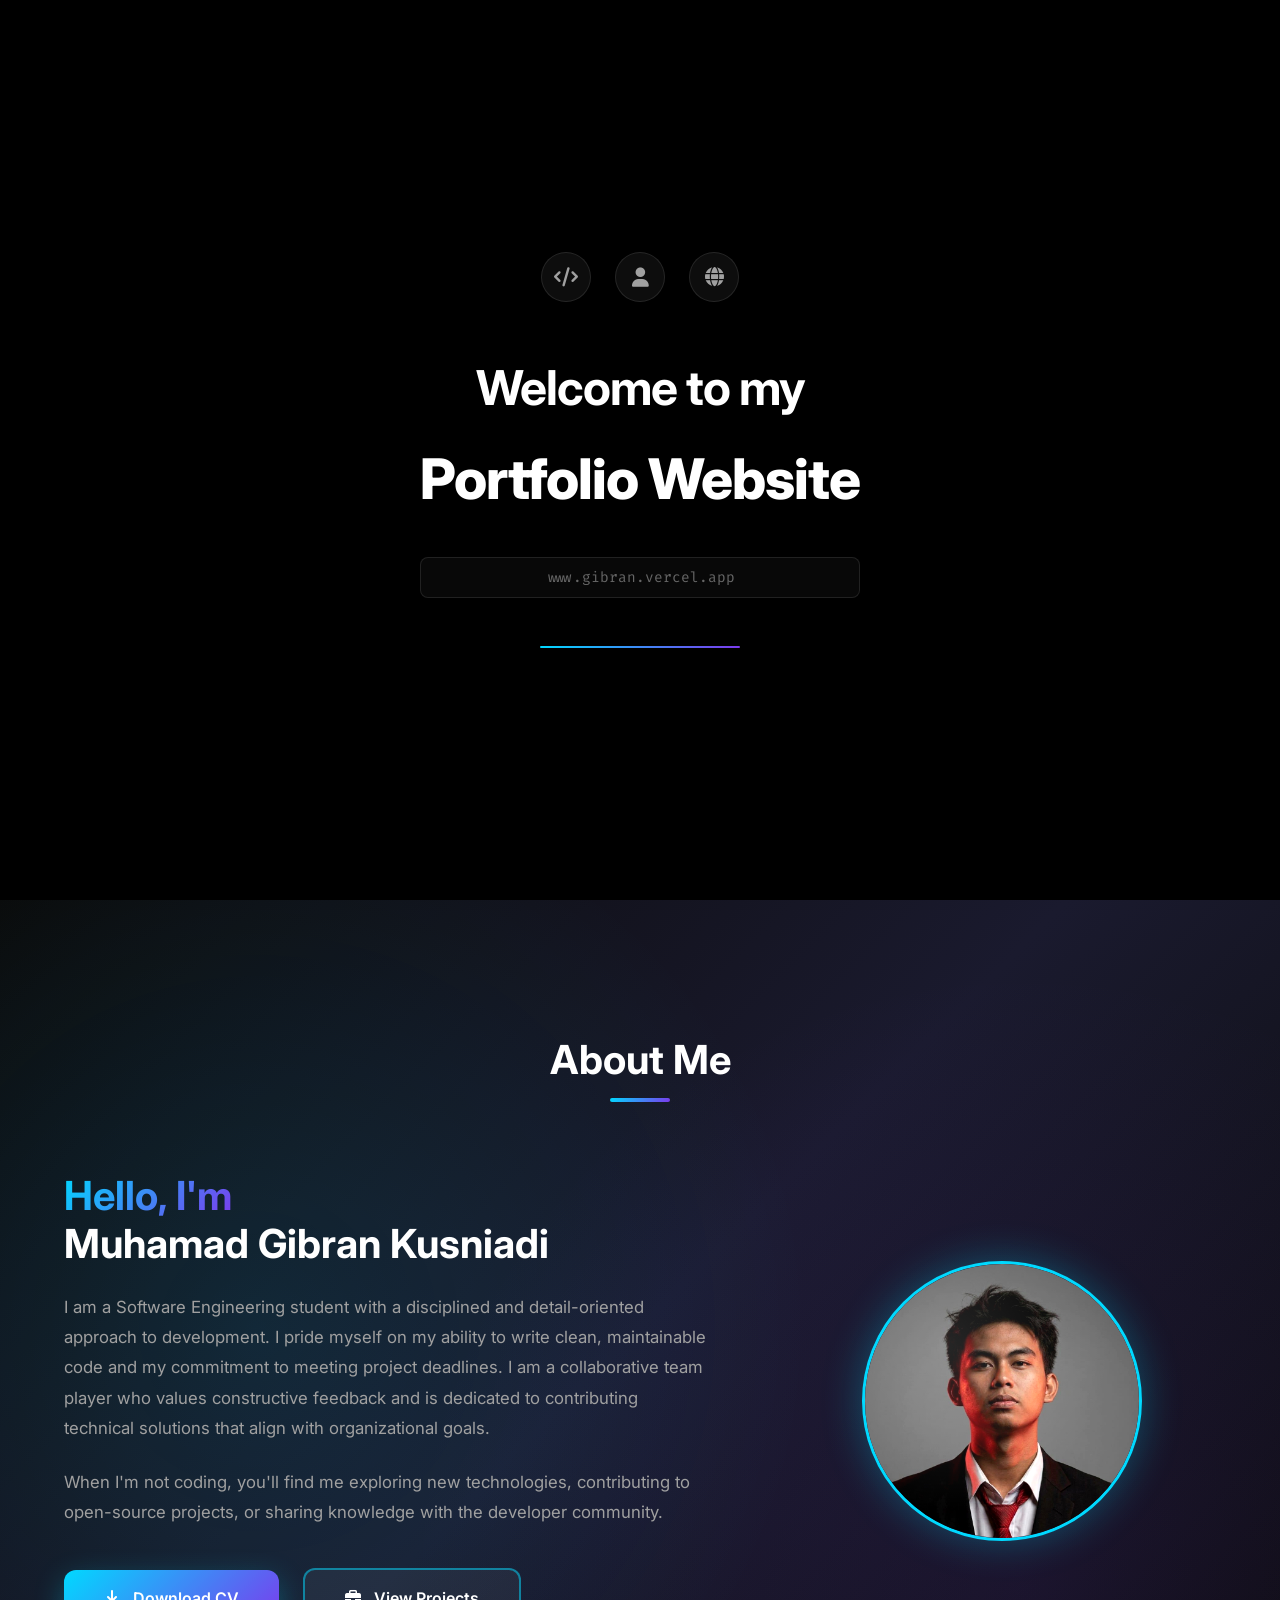
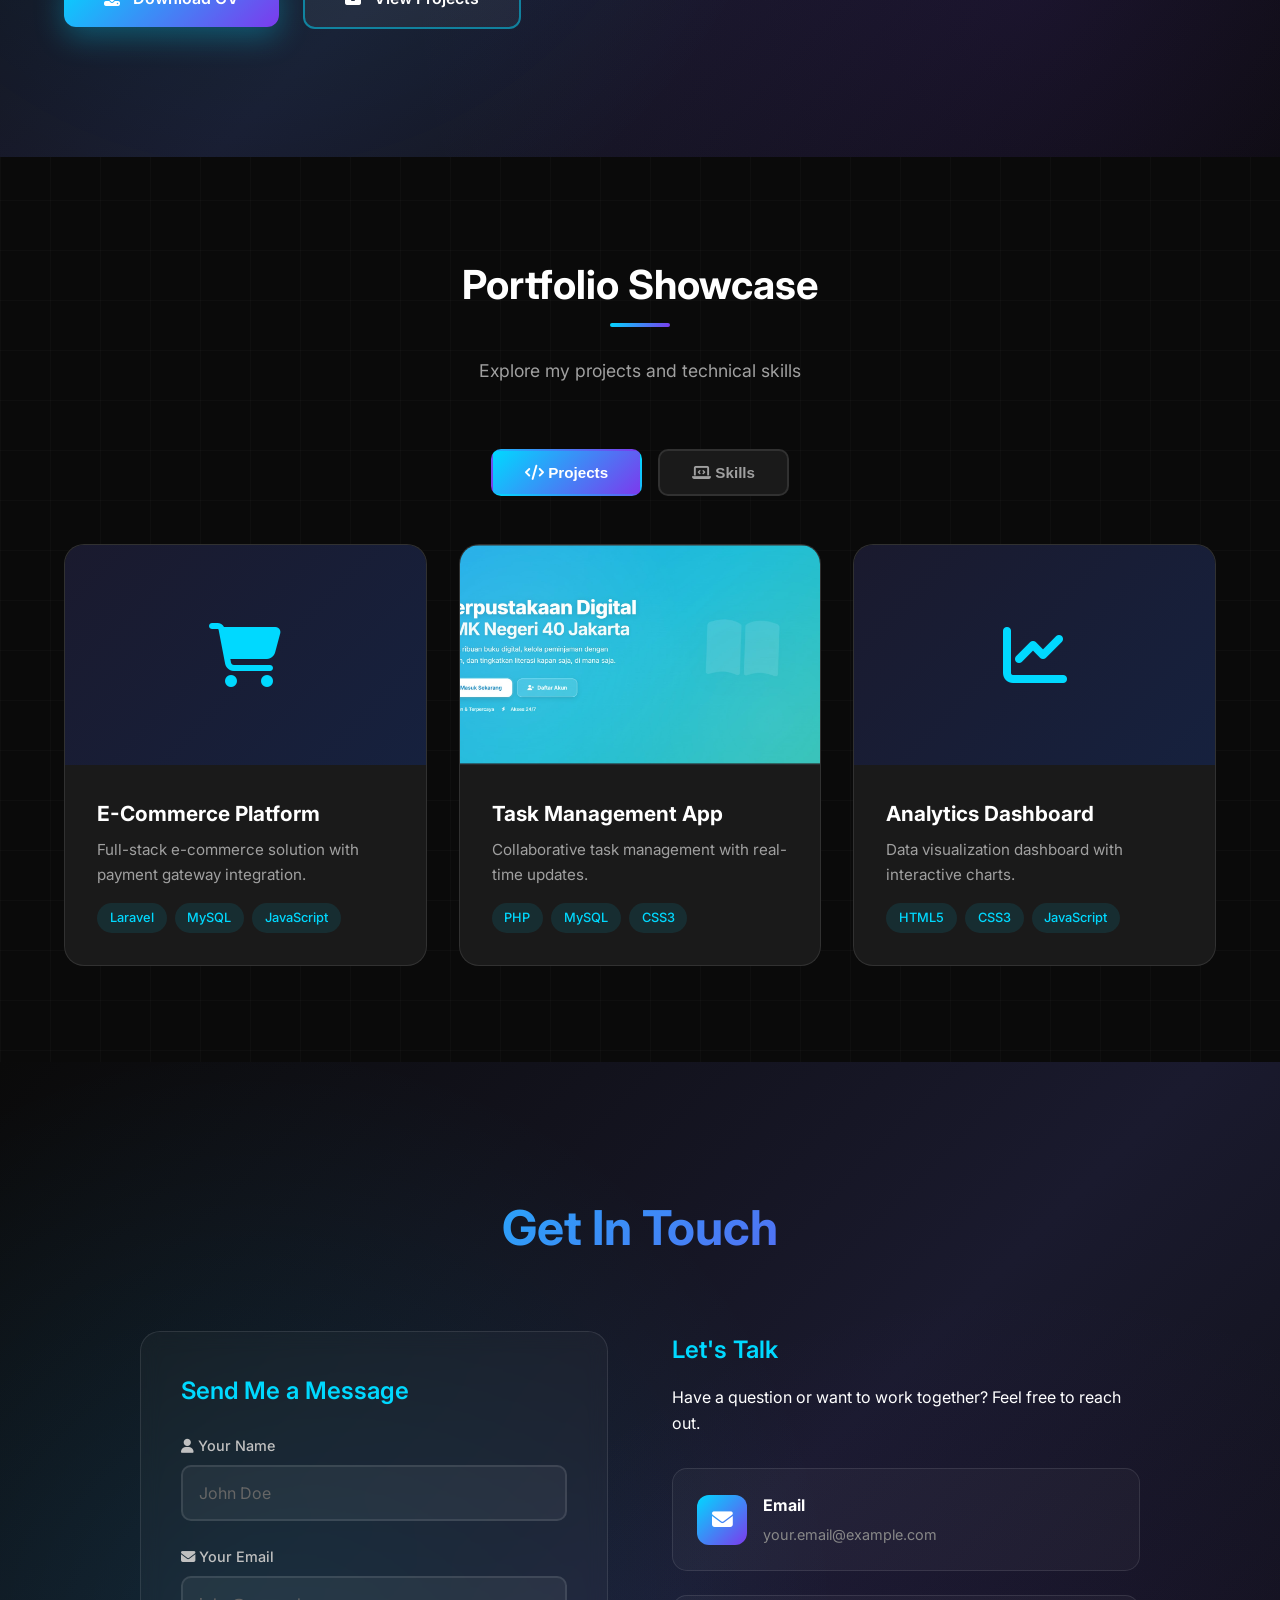
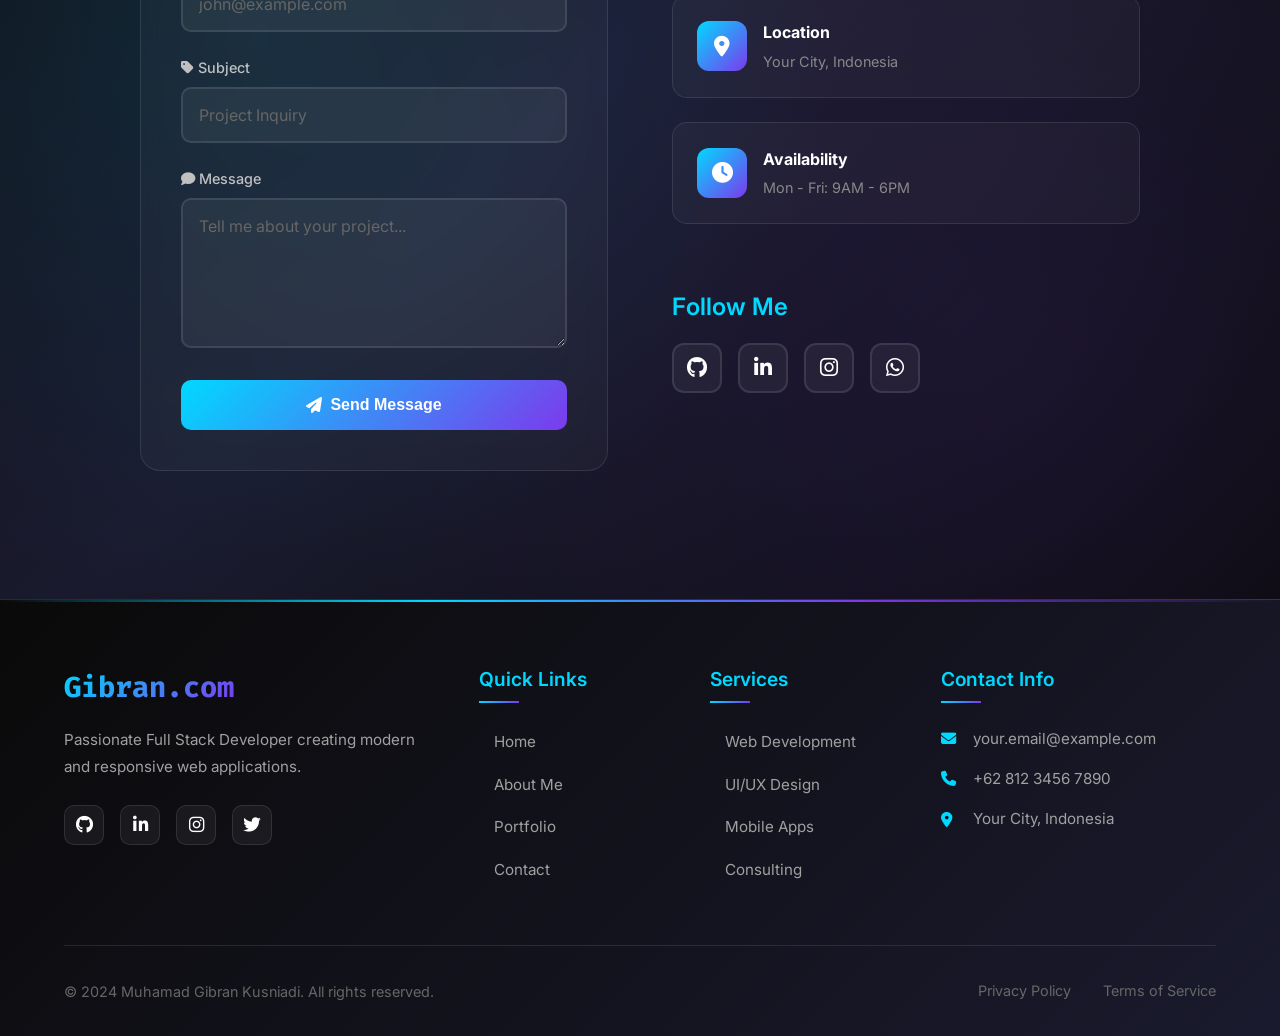
==== commit 4043b738: "Update index.html" ====
--- a/index.html
+++ b/index.html
@@ -70,6 +70,21 @@
          HOME SECTION
     ======================================== -->
     <section id="home">
+        <div class="home-lanyard-wrapper">
+            <div class="lanyard-container">
+                <div class="lanyard-strap"></div>
+                <div class="breakaway-clip"></div>
+                <div class="metal-hook"></div>
+                <div class="id-card-holder">
+                    <div class="card-slot"></div>
+                    <div class="id-card-content">
+                        <div class="id-photo-wrapper">
+                            <img src="ibum2.jpeg" alt="Muhamad Gibran Kusniadi">
+                        </div>
+                    </div>
+                </div>
+            </div>
+        </div>
         <div class="home-content">
             <div class="badge">👋 Welcome to My Portfolio</div>
             <h1>Frontend <span>Developer</span></h1>
@@ -87,21 +102,6 @@
                 <a href="#contact" class="btn btn-secondary">
                     <i class="fas fa-paper-plane"></i> Contact Me
                 </a>
-            </div>
-        </div>
-        <div class="home-lanyard-wrapper">
-            <div class="lanyard-container">
-                <div class="lanyard-strap"></div>
-                <div class="breakaway-clip"></div>
-                <div class="metal-hook"></div>
-                <div class="id-card-holder">
-                    <div class="card-slot"></div>
-                    <div class="id-card-content">
-                        <div class="id-photo-wrapper">
-                            <img src="ibum2.jpeg" alt="Muhamad Gibran Kusniadi">
-                        </div>
-                    </div>
-                </div>
             </div>
         </div>
     </section>
--- a/style.css
+++ b/style.css
@@ -19,6 +19,7 @@
 
 html {
     scroll-behavior: smooth;
+    font-size: 16px;
 }
 
 body {
@@ -27,10 +28,17 @@
     color: var(--text-primary);
     line-height: 1.6;
     overflow-x: hidden;
+    max-width: 100vw;
     background-image: 
         linear-gradient(rgba(255, 255, 255, 0.02) 1px, transparent 1px),
         linear-gradient(90deg, rgba(255, 255, 255, 0.02) 1px, transparent 1px);
     background-size: 50px 50px;
+}
+
+img {
+    max-width: 100%;
+    height: auto;
+    display: block;
 }
 
 ::-webkit-scrollbar { width: 10px; }
@@ -244,6 +252,7 @@
     line-height: 1.1;
     margin-bottom: 1.5rem;
     animation: fadeInUp 0.8s ease 0.2s backwards;
+    word-wrap: break-word;
 }
 .home-content h1 span {
     background: var(--accent-gradient);
@@ -257,6 +266,7 @@
     margin-bottom: 2rem;
     font-family: 'Fira Code', monospace;
     animation: fadeInUp 0.8s ease 0.4s backwards;
+    word-wrap: break-word;
 }
 .typing-text {
     color: var(--accent-primary);
@@ -271,6 +281,7 @@
     margin-bottom: 3rem;
     max-width: 600px;
     animation: fadeInUp 0.8s ease 0.6s backwards;
+    line-height: 1.8;
 }
 .cta-buttons {
     display: flex;
@@ -289,11 +300,12 @@
     align-items: center;
     gap: 0.5rem;
     font-size: 0.95rem;
+    border: none;
+    cursor: pointer;
 }
 .btn-primary {
     background: var(--accent-gradient);
     color: var(--text-primary);
-    border: none;
     box-shadow: 0 10px 30px rgba(0, 217, 255, 0.3);
 }
 .btn-primary:hover { transform: translateY(-3px); box-shadow: 0 15px 40px rgba(0, 217, 255, 0.4); }
@@ -1204,10 +1216,15 @@
 .reveal { opacity: 0; transform: translateY(30px); transition: all 0.8s ease; }
 .reveal.active { opacity: 1; transform: translateY(0); }
 
-/* ===================== RESPONSIVE ===================== */
+/* ===================== RESPONSIVE - TABLET ===================== */
 @media (max-width: 968px) {
+    html {
+        font-size: 15px;
+    }
+
     .welcome-text h1 { font-size: 2rem; }
     .welcome-text h2 { font-size: 2.5rem; }
+    
     .nav-links {
         position: fixed;
         top: 70px; right: -100%;
@@ -1217,40 +1234,407 @@
         align-items: center;
         padding: 3rem 0;
         transition: right 0.3s ease;
+        gap: 2rem;
     }
     .nav-links.active { right: 0; }
     .hamburger { display: flex; }
-    .about-container { grid-template-columns: 1fr; gap: 3rem; }
+    
+    .about-container { 
+        grid-template-columns: 1fr; 
+        gap: 3rem; 
+    }
     .about-image-wrapper { order: -1; }
     .lanyard-container { width: 200px; }
     .id-card-holder { width: 160px; height: 260px; }
-    .contact-grid { grid-template-columns: 1fr; gap: 3rem; }
-    .footer-grid { grid-template-columns: 1fr 1fr; }
+    
+    .contact-grid { 
+        grid-template-columns: 1fr; 
+        gap: 3rem; 
+    }
+    
+    .footer-grid { 
+        grid-template-columns: 1fr 1fr; 
+    }
     .footer-section.about { grid-column: 1 / -1; }
+    
     .home-content h1 { font-size: 2.5rem; }
     .typing-container { font-size: 1.2rem; }
     .home-lanyard-wrapper { right: 12%; top: 100px; }
-    .skills-grid-container { grid-template-columns: repeat(2, 1fr); gap: 1.5rem; }
-}
-
+    
+    .skills-grid-container { 
+        grid-template-columns: repeat(2, 1fr); 
+        gap: 1.5rem; 
+    }
+    
+    .projects-grid {
+        grid-template-columns: repeat(auto-fit, minmax(280px, 1fr));
+    }
+    
+    section {
+        padding: 4rem 5%;
+    }
+}
+
+/* ===================== RESPONSIVE - MOBILE ===================== */
+@media (max-width: 768px) {
+    html {
+        font-size: 14px;
+    }
+
+    body {
+        max-width: 100vw;
+        overflow-x: hidden;
+    }
+
+    /* Navigation Mobile */
+    nav {
+        padding: 1rem 5%;
+    }
+    
+    .nav-links {
+        position: fixed;
+        top: 70px; right: -100%;
+        width: 100%; height: calc(100vh - 70px);
+        background: var(--bg-secondary);
+        flex-direction: column;
+        align-items: center;
+        padding: 3rem 0;
+        transition: right 0.3s ease;
+        gap: 2rem;
+    }
+    .nav-links.active { right: 0; }
+    .hamburger { display: flex; }
+    
+    /* Hero Section Mobile */
+    #home {
+        grid-template-columns: 1fr;
+        padding: 6rem 5% 3rem;
+        gap: 2rem;
+    }
+    
+    .home-content {
+        text-align: center;
+        max-width: 100%;
+    }
+    
+    .home-content h1 {
+        font-size: 2.5rem;
+        word-wrap: break-word;
+    }
+    
+    .typing-container {
+        font-size: 1.2rem;
+        word-wrap: break-word;
+    }
+    
+    .home-description {
+        font-size: 1rem;
+        max-width: 100%;
+    }
+    
+    .cta-buttons {
+        justify-content: center;
+        flex-direction: column;
+        align-items: center;
+    }
+    
+    .btn {
+        width: 100%;
+        max-width: 300px;
+        justify-content: center;
+    }
+    
+    .home-lanyard-wrapper {
+        position: relative;
+        right: auto;
+        top: auto;
+        margin: 2rem auto;
+    }
+    
+    .badge {
+        margin: 0 auto 2rem;
+    }
+    
+    /* About Section Mobile */
+    .about-container {
+        grid-template-columns: 1fr;
+        gap: 2rem;
+    }
+    
+    .about-content h3 {
+        font-size: 2rem;
+        text-align: center;
+    }
+    
+    .about-content p {
+        font-size: 1rem;
+        text-align: center;
+    }
+    
+    .cv-download-section {
+        flex-direction: column;
+        width: 100%;
+    }
+    
+    .cv-btn, .projects-btn {
+        width: 100%;
+        justify-content: center;
+    }
+    
+    .about-photo-circle {
+        width: 200px;
+        height: 200px;
+        margin: 0 auto;
+    }
+    
+    .lanyard-container {
+        width: 180px;
+    }
+    
+    /* Portfolio Mobile */
+    .portfolio-tabs {
+        flex-wrap: wrap;
+    }
+    
+    .tab-btn {
+        padding: 0.6rem 1.5rem;
+        font-size: 0.85rem;
+    }
+    
+    .projects-grid {
+        grid-template-columns: 1fr;
+        gap: 1.5rem;
+    }
+    
+    /* Skills Mobile */
+    .skills-grid-container {
+        grid-template-columns: repeat(2, 1fr);
+        gap: 1rem;
+        padding: 0.5rem;
+    }
+    
+    .skill-icon-card {
+        padding: 1.5rem 1rem;
+        min-height: 140px;
+    }
+    
+    .skill-icon {
+        width: 70px;
+        height: 70px;
+        font-size: 2.5rem;
+    }
+    
+    /* Contact Mobile */
+    .contact-grid {
+        grid-template-columns: 1fr;
+        gap: 2rem;
+    }
+    
+    .contact-form {
+        padding: 1.5rem;
+    }
+    
+    .contact-header h2 {
+        font-size: 2rem;
+    }
+    
+    /* Footer Mobile */
+    .footer-grid {
+        grid-template-columns: 1fr;
+        gap: 2rem;
+    }
+    
+    .footer-bottom {
+        flex-direction: column;
+        text-align: center;
+    }
+    
+    .footer-bottom-links {
+        flex-direction: column;
+        gap: 0.5rem;
+    }
+    
+    /* Modal Mobile */
+    .project-modal {
+        padding: 1rem;
+    }
+    
+    .modal-header-image {
+        height: 200px;
+    }
+    
+    .modal-info {
+        padding: 1.5rem;
+    }
+    
+    .modal-info h2 {
+        font-size: 1.5rem;
+    }
+    
+    .gallery-grid {
+        grid-template-columns: 1fr;
+    }
+    
+    .lightbox-prev, .lightbox-next {
+        display: none;
+    }
+    
+    .lightbox-demo-btn {
+        bottom: -50px;
+        padding: 0.8rem 1.5rem;
+        font-size: 0.9rem;
+    }
+    
+    /* Section Headers Mobile */
+    .section-header h2 {
+        font-size: 2rem;
+    }
+    
+    .section-header p {
+        font-size: 1rem;
+    }
+    
+    /* Back to Top Mobile */
+    .back-to-top {
+        bottom: 20px;
+        right: 20px;
+        width: 45px;
+        height: 45px;
+    }
+}
+
+/* ===================== RESPONSIVE - SMALL MOBILE ===================== */
 @media (max-width: 480px) {
+    html {
+        font-size: 13px;
+    }
+
     .welcome-text h1 { font-size: 1.5rem; }
     .welcome-text h2 { font-size: 2rem; }
-    .about-content h3 { font-size: 1.8rem; }
-    .cv-btn, .projects-btn { width: 100%; justify-content: center; }
-    .footer-grid { grid-template-columns: 1fr; gap: 2rem; }
-    .footer-bottom { flex-direction: column; text-align: center; }
-    .footer-bottom-links { flex-direction: column; gap: 0.5rem; }
-    .lanyard-container { width: 180px; }
-    .id-card-holder { width: 140px; height: 220px; }
-    .id-photo-wrapper { width: 100%; height: 100%; }
-    .skills-grid-container { grid-template-columns: repeat(2, 1fr); gap: 1rem; padding: 0.5rem; }
-    .home-lanyard-wrapper { right: 8%; top: 120px; }
-    .project-modal { padding: 1rem; }
-    .modal-header-image { height: 200px; }
-    .modal-links { flex-direction: column; }
-    .modal-links a { width: 100%; justify-content: center; }
-    .gallery-grid { grid-template-columns: 1fr; }
-    .lightbox-prev, .lightbox-next { display: none; }
-    .lightbox-demo-btn { bottom: -50px; padding: 0.8rem 1.5rem; font-size: 0.9rem; }
-}+    
+    .home-content h1 {
+        font-size: 2rem;
+    }
+    
+    .typing-container {
+        font-size: 1rem;
+    }
+    
+    .home-description {
+        font-size: 0.95rem;
+    }
+    
+    .about-content h3 {
+        font-size: 1.8rem;
+    }
+    
+    .lanyard-container {
+        width: 160px;
+    }
+    
+    .id-card-holder {
+        width: 140px;
+        height: 220px;
+    }
+    
+    .btn {
+        padding: 0.875rem 1.5rem;
+        font-size: 0.9rem;
+    }
+    
+    .badge {
+        font-size: 0.75rem;
+        padding: 0.4rem 1rem;
+    }
+    
+    .skill-icon-card {
+        min-height: 120px;
+        padding: 1rem 0.75rem;
+    }
+    
+    .skill-icon {
+        width: 60px;
+        height: 60px;
+        font-size: 2rem;
+    }
+    
+    .skill-name-label {
+        font-size: 0.9rem;
+    }
+    
+    section {
+        padding: 3rem 5%;
+    }
+    
+    .section-header h2 {
+        font-size: 1.75rem;
+    }
+    
+    .contact-header h2 {
+        font-size: 1.75rem;
+    }
+}
+
+/* ===================== RESPONSIVE - LANDSCAPE MOBILE ===================== */
+@media (max-width: 768px) and (orientation: landscape) {
+    #home {
+        min-height: auto;
+        padding: 6rem 5% 2rem;
+    }
+    
+    .home-content h1 {
+        font-size: 2rem;
+    }
+    
+    .typing-container {
+        font-size: 1rem;
+    }
+    
+    .lanyard-container {
+        width: 150px;
+    }
+    
+    .id-card-holder {
+        width: 120px;
+        height: 200px;
+    }
+    
+    .lanyard-strap {
+        height: 80px;
+    }
+    
+    section {
+        padding: 3rem 5%;
+    }
+}
+
+/* ===================== RESPONSIVE - TOUCH DEVICES ===================== */
+@media (hover: none) and (pointer: coarse) {
+    .btn:hover {
+        transform: none;
+    }
+    
+    .project-card:hover {
+        transform: none;
+    }
+    
+    .skill-icon-card:hover {
+        transform: none;
+    }
+    
+    .contact-method:hover {
+        transform: none;
+    }
+    
+    .social-link:hover {
+        transform: none;
+    }
+    
+    .btn:active {
+        transform: scale(0.98);
+    }
+    
+    .project-card:active {
+        transform: scale(0.98);
+    }
+}
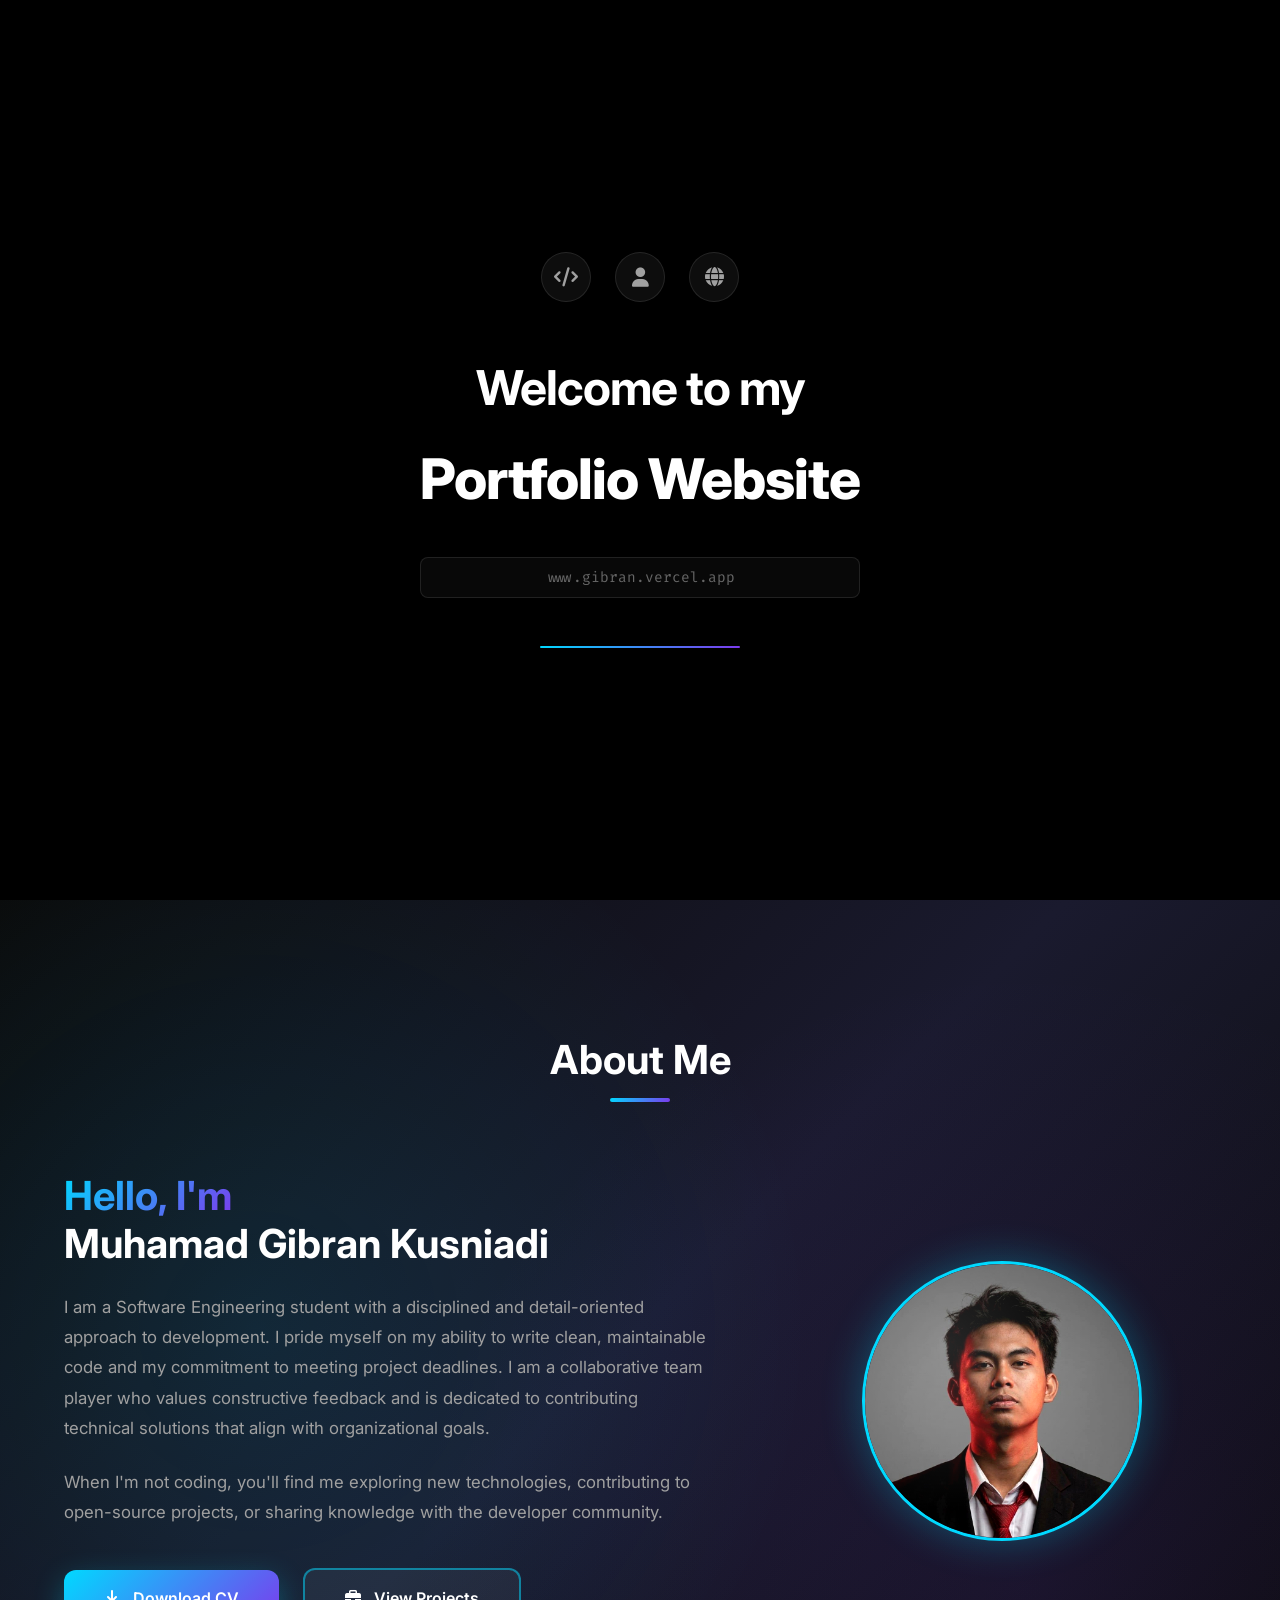
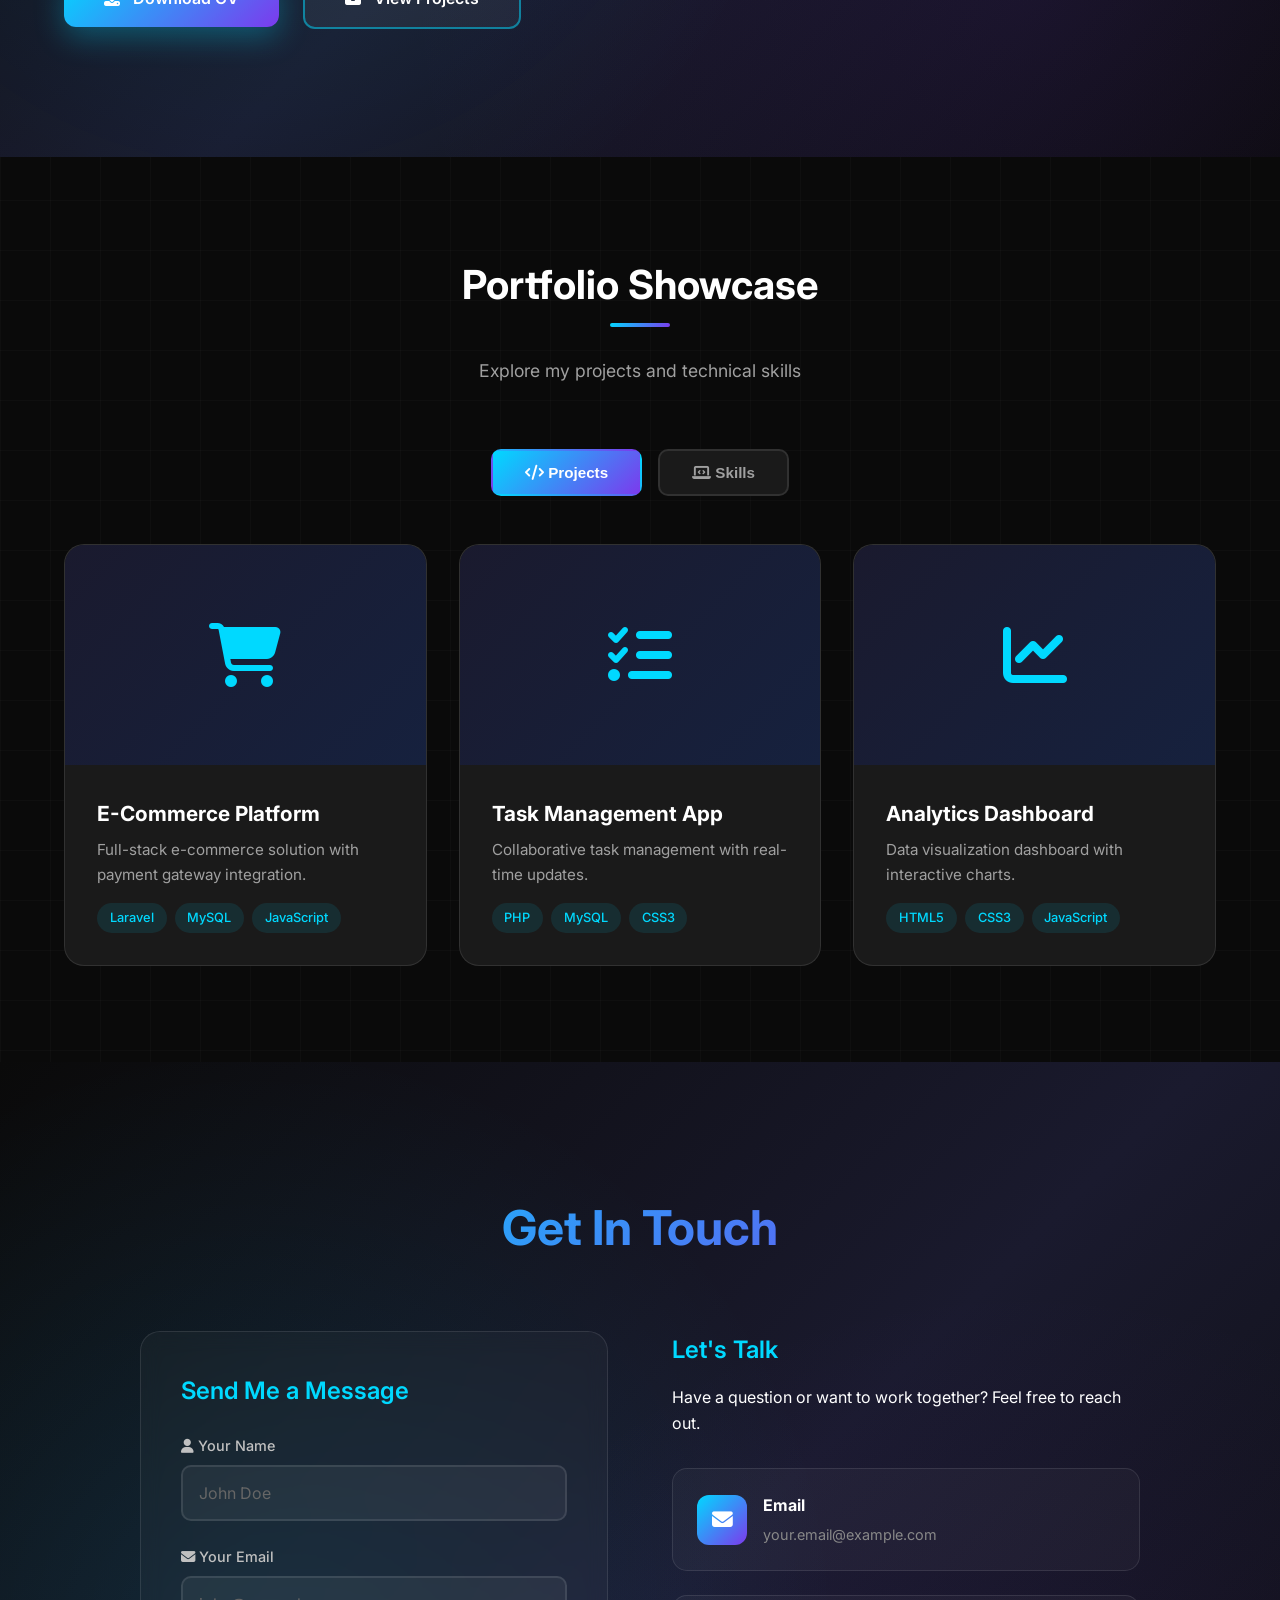
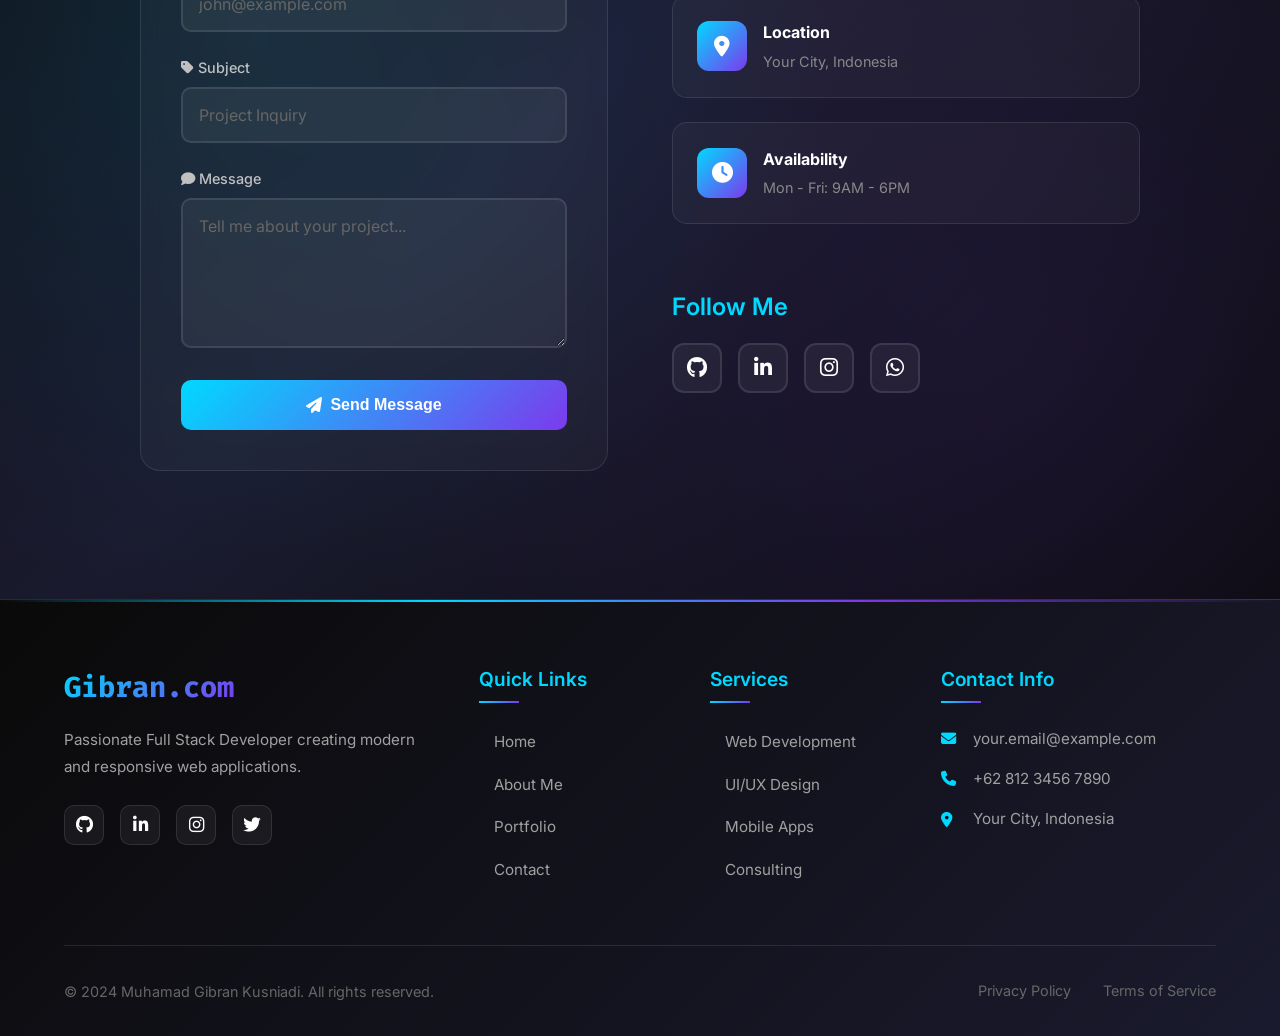
==== commit ce5cc299: "Update index.html" ====
--- a/index.html
+++ b/index.html
@@ -187,23 +187,23 @@
                 </div>
 
                 <!-- Task Management Project -->
-                <div class="project-card reveal" onclick="openProjectModal('taskapp')">
-                    <div class="project-image">
-                        <img src="perpustakaan.jpeg" alt="Task Management App" onerror="this.style.display='none'; this.parentElement.innerHTML='<i class=\'fas fa-tasks\'></i>'">
-                        <div class="project-image-overlay">
-                            <span class="view-project-text">View Project</span>
-                        </div>
-                    </div>
-                    <div class="project-content">
-                        <h3>Task Management App</h3>
-                        <p>Collaborative task management with real-time updates.</p>
-                        <div class="project-tags">
-                            <span class="tag">PHP</span>
-                            <span class="tag">MySQL</span>
-                            <span class="tag">CSS3</span>
-                        </div>
-                    </div>
-                </div>
+<div class="project-card reveal" onclick="openProjectModal('taskapp')">
+    <div class="project-image project-icon-card">
+        <i class="fas fa-tasks"></i>
+        <div class="project-image-overlay">
+            <span class="view-project-text">View Project</span>
+        </div>
+    </div>
+    <div class="project-content">
+        <h3>Task Management App</h3>
+        <p>Collaborative task management with real-time updates.</p>
+        <div class="project-tags">
+            <span class="tag">PHP</span>
+            <span class="tag">MySQL</span>
+            <span class="tag">CSS3</span>
+        </div>
+    </div>
+</div>
 
                 <!-- Analytics Project -->
                 <div class="project-card reveal" onclick="openProjectModal('analytics')">
--- a/style.css
+++ b/style.css
@@ -1305,11 +1305,22 @@
     .nav-links.active { right: 0; }
     .hamburger { display: flex; }
     
-    /* Hero Section Mobile */
+    /* Hero Section Mobile - FOTO DI ATAS */
     #home {
         grid-template-columns: 1fr;
         padding: 6rem 5% 3rem;
         gap: 2rem;
+        display: flex;
+        flex-direction: column;
+    }
+    
+    /* Pindahkan foto ke atas dengan order */
+    .home-lanyard-wrapper {
+        order: -1; /* Muncul pertama/ di atas */
+        position: relative;
+        right: auto;
+        top: auto;
+        margin: 0 auto 2rem;
     }
     
     .home-content {
@@ -1342,13 +1353,6 @@
         width: 100%;
         max-width: 300px;
         justify-content: center;
-    }
-    
-    .home-lanyard-wrapper {
-        position: relative;
-        right: auto;
-        top: auto;
-        margin: 2rem auto;
     }
     
     .badge {
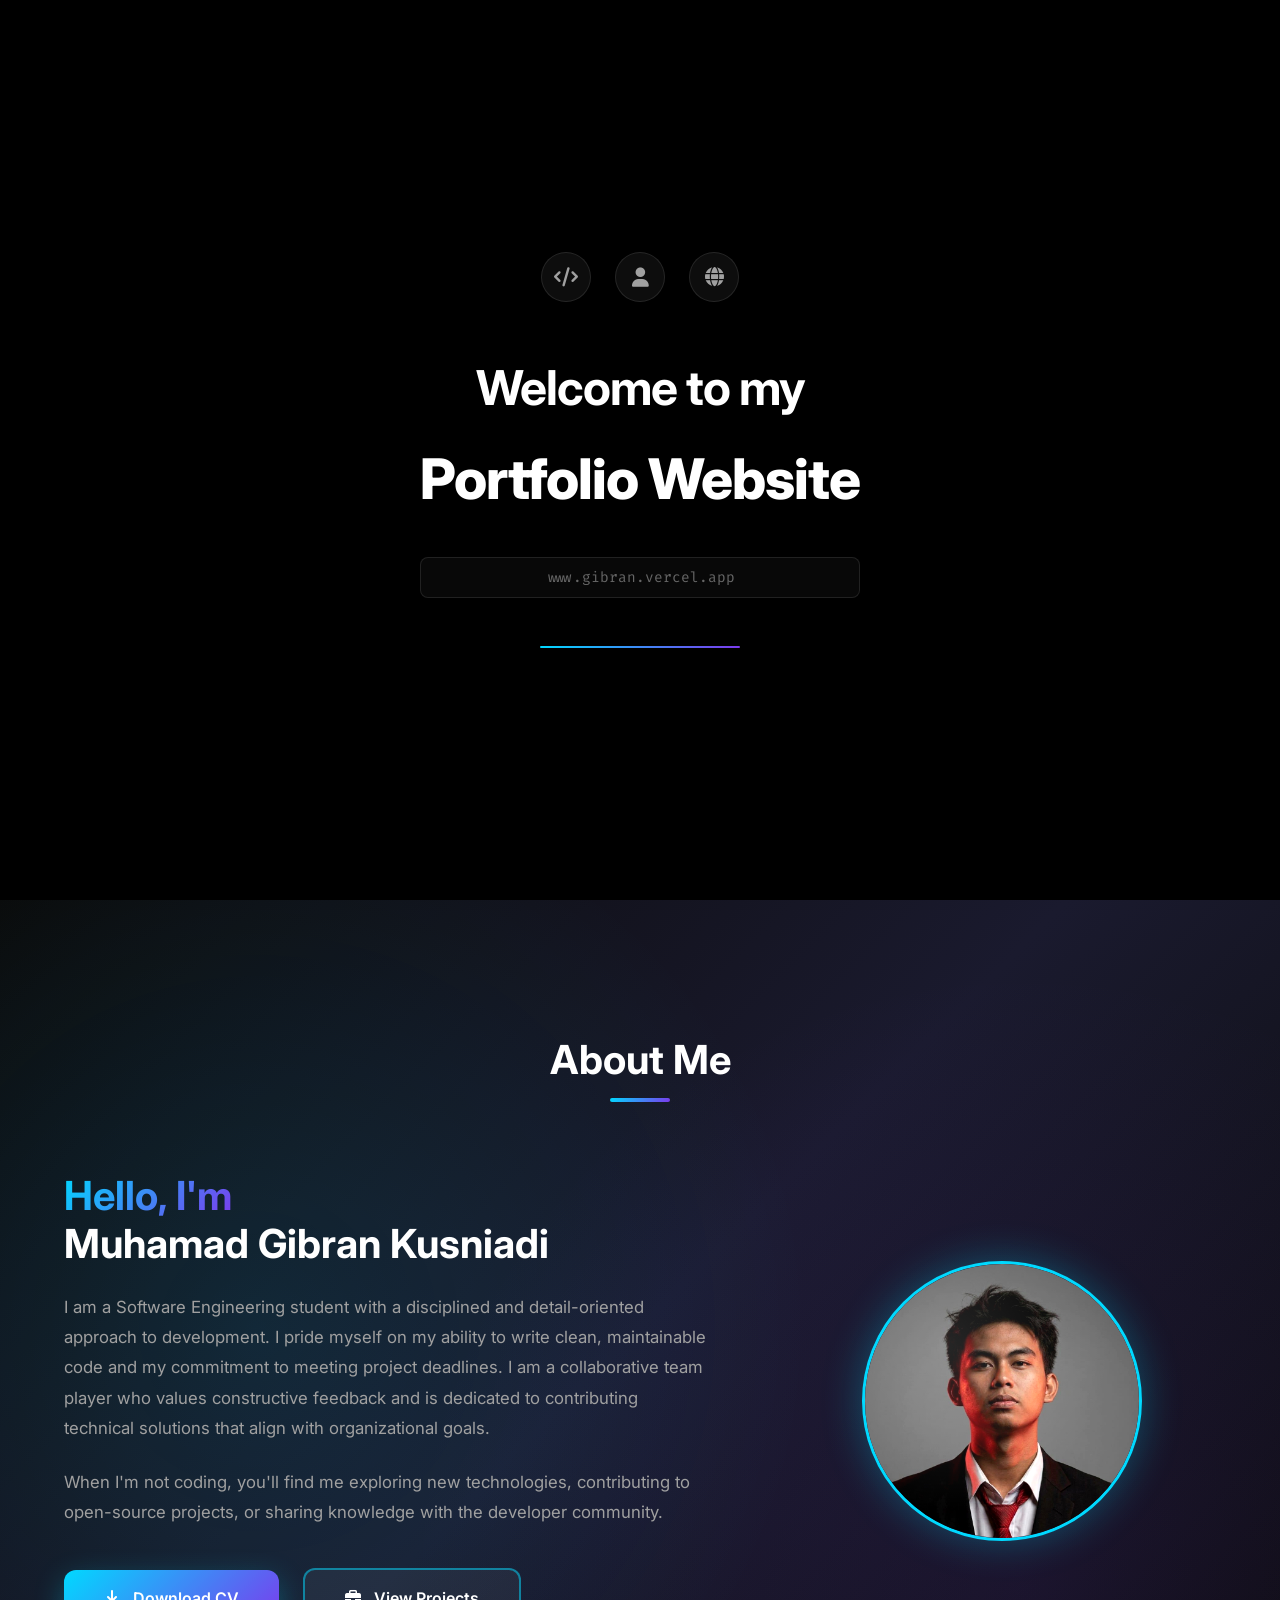
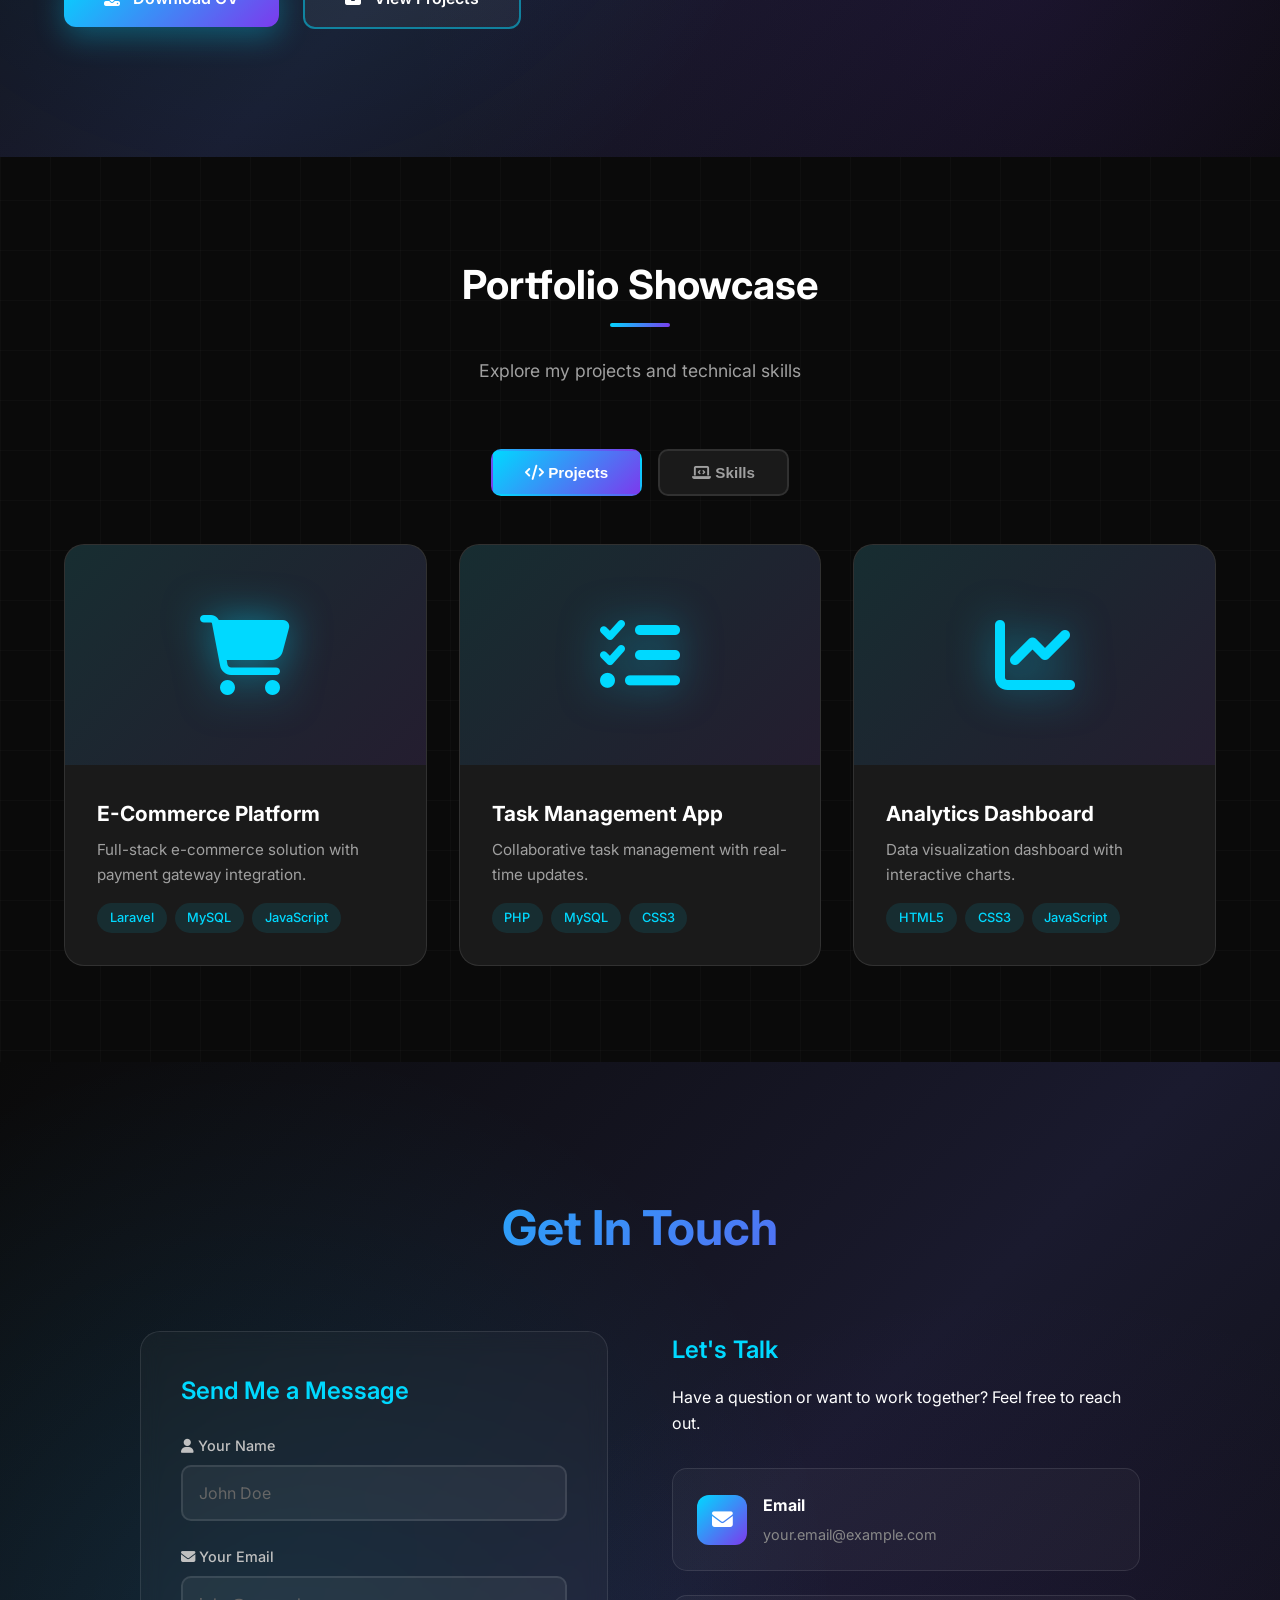
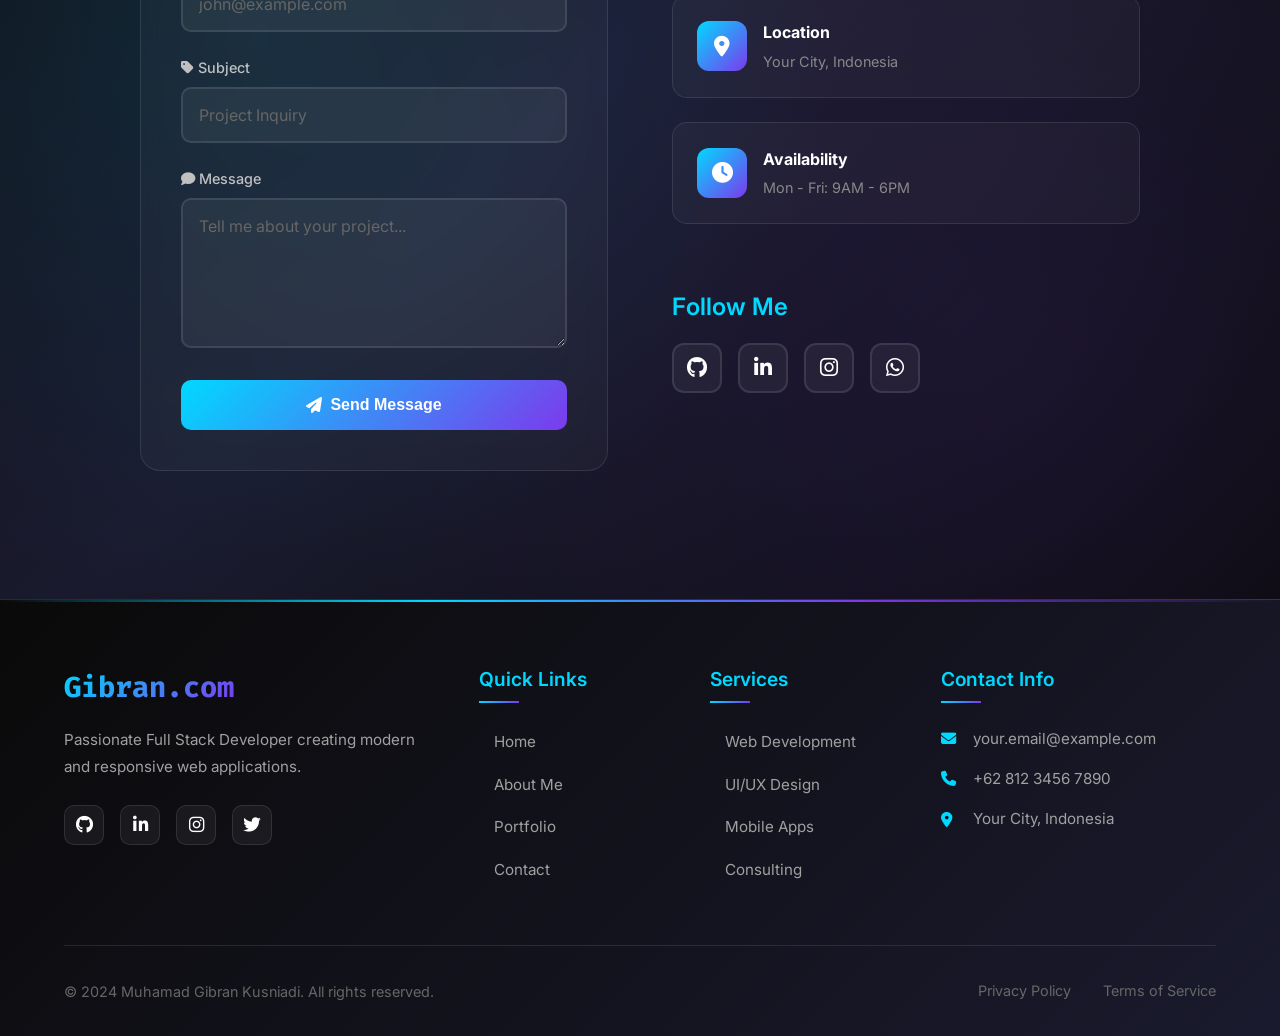
==== commit 4aff7a7e: "Update index.html" ====
--- a/index.html
+++ b/index.html
@@ -167,10 +167,10 @@
         <!-- Projects Tab -->
         <div id="projects" class="tab-content active">
             <div class="projects-grid">
-                <!-- E-Commerce Project -->
+                <!-- E-Commerce Project - ICON -->
                 <div class="project-card reveal" onclick="openProjectModal('ecommerce')">
-                    <div class="project-image">
-                        <img src="project-ecommerce.jpg" alt="E-Commerce Platform" onerror="this.style.display='none'; this.parentElement.innerHTML='<i class=\'fas fa-shopping-cart\'></i>'">
+                    <div class="project-image project-icon-card">
+                        <i class="fas fa-shopping-cart"></i>
                         <div class="project-image-overlay">
                             <span class="view-project-text">View Project</span>
                         </div>
@@ -186,29 +186,29 @@
                     </div>
                 </div>
 
-                <!-- Task Management Project -->
-<div class="project-card reveal" onclick="openProjectModal('taskapp')">
-    <div class="project-image project-icon-card">
-        <i class="fas fa-tasks"></i>
-        <div class="project-image-overlay">
-            <span class="view-project-text">View Project</span>
-        </div>
-    </div>
-    <div class="project-content">
-        <h3>Task Management App</h3>
-        <p>Collaborative task management with real-time updates.</p>
-        <div class="project-tags">
-            <span class="tag">PHP</span>
-            <span class="tag">MySQL</span>
-            <span class="tag">CSS3</span>
-        </div>
-    </div>
-</div>
-
-                <!-- Analytics Project -->
+                <!-- Task Management Project - ICON -->
+                <div class="project-card reveal" onclick="openProjectModal('taskapp')">
+                    <div class="project-image project-icon-card">
+                        <i class="fas fa-tasks"></i>
+                        <div class="project-image-overlay">
+                            <span class="view-project-text">View Project</span>
+                        </div>
+                    </div>
+                    <div class="project-content">
+                        <h3>Task Management App</h3>
+                        <p>Collaborative task management with real-time updates.</p>
+                        <div class="project-tags">
+                            <span class="tag">PHP</span>
+                            <span class="tag">MySQL</span>
+                            <span class="tag">CSS3</span>
+                        </div>
+                    </div>
+                </div>
+
+                <!-- Analytics Project - ICON -->
                 <div class="project-card reveal" onclick="openProjectModal('analytics')">
-                    <div class="project-image">
-                        <img src="project-analytics.jpg" alt="Analytics Dashboard" onerror="this.style.display='none'; this.parentElement.innerHTML='<i class=\'fas fa-chart-line\'></i>'">
+                    <div class="project-image project-icon-card">
+                        <i class="fas fa-chart-line"></i>
                         <div class="project-image-overlay">
                             <span class="view-project-text">View Project</span>
                         </div>
--- a/style.css
+++ b/style.css
@@ -684,6 +684,25 @@
     transition: transform 0.3s ease;
 }
 .project-card:hover .project-image img { transform: scale(1.1); }
+
+/* Project Card dengan Icon */
+.project-icon-card {
+    display: flex;
+    align-items: center;
+    justify-content: center;
+    background: linear-gradient(135deg, rgba(0, 217, 255, 0.1) 0%, rgba(124, 58, 237, 0.1) 100%);
+}
+.project-icon-card i {
+    font-size: 5rem;
+    color: var(--accent-primary);
+    filter: drop-shadow(0 0 20px rgba(0, 217, 255, 0.5));
+    transition: all 0.3s ease;
+}
+.project-card:hover .project-icon-card i {
+    transform: scale(1.1) rotate(5deg);
+    filter: drop-shadow(0 0 30px rgba(0, 217, 255, 0.8));
+}
+
 .project-image-overlay {
     position: absolute;
     top: 0; left: 0; right: 0; bottom: 0;
@@ -764,8 +783,49 @@
 }
 .modal-close:hover { background: var(--accent-primary); transform: rotate(90deg); }
 .modal-body { padding: 0; }
+
+/* Modal Header Image (untuk gambar) */
 .modal-header-image { width: 100%; height: 300px; background: var(--bg-secondary); position: relative; overflow: hidden; }
 .modal-header-image img { width: 100%; height: 100%; object-fit: cover; }
+
+/* Modal Header Icon (BARU - untuk icon) */
+.modal-header-icon {
+    width: 100%;
+    height: 300px;
+    background: linear-gradient(135deg, rgba(0, 217, 255, 0.15) 0%, rgba(124, 58, 237, 0.15) 100%);
+    position: relative;
+    overflow: hidden;
+    display: flex;
+    align-items: center;
+    justify-content: center;
+}
+.modal-header-icon::before {
+    content: '';
+    position: absolute;
+    top: 0; left: 0; right: 0; bottom: 0;
+    background: 
+        radial-gradient(circle at 30% 40%, rgba(0, 217, 255, 0.2) 0%, transparent 50%),
+        radial-gradient(circle at 70% 60%, rgba(124, 58, 237, 0.2) 0%, transparent 50%);
+    pointer-events: none;
+}
+.modal-header-icon i {
+    font-size: 6rem;
+    color: var(--accent-primary);
+    filter: drop-shadow(0 0 30px rgba(0, 217, 255, 0.6));
+    z-index: 1;
+    animation: iconPulse 3s ease-in-out infinite;
+}
+@keyframes iconPulse {
+    0%, 100% { 
+        transform: scale(1); 
+        filter: drop-shadow(0 0 30px rgba(0, 217, 255, 0.6));
+    }
+    50% { 
+        transform: scale(1.08); 
+        filter: drop-shadow(0 0 50px rgba(0, 217, 255, 0.9));
+    }
+}
+
 .modal-info { padding: 2.5rem; }
 .modal-info h2 {
     font-size: 2rem;
@@ -1218,13 +1278,9 @@
 
 /* ===================== RESPONSIVE - TABLET ===================== */
 @media (max-width: 968px) {
-    html {
-        font-size: 15px;
-    }
-
+    html { font-size: 15px; }
     .welcome-text h1 { font-size: 2rem; }
     .welcome-text h2 { font-size: 2.5rem; }
-    
     .nav-links {
         position: fixed;
         top: 70px; right: -100%;
@@ -1238,59 +1294,26 @@
     }
     .nav-links.active { right: 0; }
     .hamburger { display: flex; }
-    
-    .about-container { 
-        grid-template-columns: 1fr; 
-        gap: 3rem; 
-    }
+    .about-container { grid-template-columns: 1fr; gap: 3rem; }
     .about-image-wrapper { order: -1; }
     .lanyard-container { width: 200px; }
     .id-card-holder { width: 160px; height: 260px; }
-    
-    .contact-grid { 
-        grid-template-columns: 1fr; 
-        gap: 3rem; 
-    }
-    
-    .footer-grid { 
-        grid-template-columns: 1fr 1fr; 
-    }
+    .contact-grid { grid-template-columns: 1fr; gap: 3rem; }
+    .footer-grid { grid-template-columns: 1fr 1fr; }
     .footer-section.about { grid-column: 1 / -1; }
-    
     .home-content h1 { font-size: 2.5rem; }
     .typing-container { font-size: 1.2rem; }
     .home-lanyard-wrapper { right: 12%; top: 100px; }
-    
-    .skills-grid-container { 
-        grid-template-columns: repeat(2, 1fr); 
-        gap: 1.5rem; 
-    }
-    
-    .projects-grid {
-        grid-template-columns: repeat(auto-fit, minmax(280px, 1fr));
-    }
-    
-    section {
-        padding: 4rem 5%;
-    }
+    .skills-grid-container { grid-template-columns: repeat(2, 1fr); gap: 1.5rem; }
+    .projects-grid { grid-template-columns: repeat(auto-fit, minmax(280px, 1fr)); }
+    section { padding: 4rem 5%; }
 }
 
 /* ===================== RESPONSIVE - MOBILE ===================== */
 @media (max-width: 768px) {
-    html {
-        font-size: 14px;
-    }
-
-    body {
-        max-width: 100vw;
-        overflow-x: hidden;
-    }
-
-    /* Navigation Mobile */
-    nav {
-        padding: 1rem 5%;
-    }
-    
+    html { font-size: 14px; }
+    body { max-width: 100vw; overflow-x: hidden; }
+    nav { padding: 1rem 5%; }
     .nav-links {
         position: fixed;
         top: 70px; right: -100%;
@@ -1313,332 +1336,103 @@
         display: flex;
         flex-direction: column;
     }
-    
-    /* Pindahkan foto ke atas dengan order */
     .home-lanyard-wrapper {
-        order: -1; /* Muncul pertama/ di atas */
+        order: -1;
         position: relative;
         right: auto;
         top: auto;
         margin: 0 auto 2rem;
     }
+    .home-content { text-align: center; max-width: 100%; }
+    .home-content h1 { font-size: 2.5rem; word-wrap: break-word; }
+    .typing-container { font-size: 1.2rem; word-wrap: break-word; }
+    .home-description { font-size: 1rem; max-width: 100%; }
+    .cta-buttons { justify-content: center; flex-direction: column; align-items: center; }
+    .btn { width: 100%; max-width: 300px; justify-content: center; }
+    .badge { margin: 0 auto 2rem; }
     
-    .home-content {
-        text-align: center;
-        max-width: 100%;
-    }
+    .about-container { grid-template-columns: 1fr; gap: 2rem; }
+    .about-content h3 { font-size: 2rem; text-align: center; }
+    .about-content p { font-size: 1rem; text-align: center; }
+    .cv-download-section { flex-direction: column; width: 100%; }
+    .cv-btn, .projects-btn { width: 100%; justify-content: center; }
+    .about-photo-circle { width: 200px; height: 200px; margin: 0 auto; }
+    .lanyard-container { width: 180px; }
     
-    .home-content h1 {
-        font-size: 2.5rem;
-        word-wrap: break-word;
-    }
+    .portfolio-tabs { flex-wrap: wrap; }
+    .tab-btn { padding: 0.6rem 1.5rem; font-size: 0.85rem; }
+    .projects-grid { grid-template-columns: 1fr; gap: 1.5rem; }
+    .project-icon-card i { font-size: 4rem; }
     
-    .typing-container {
-        font-size: 1.2rem;
-        word-wrap: break-word;
-    }
+    .skills-grid-container { grid-template-columns: repeat(2, 1fr); gap: 1rem; padding: 0.5rem; }
+    .skill-icon-card { padding: 1.5rem 1rem; min-height: 140px; }
+    .skill-icon { width: 70px; height: 70px; font-size: 2.5rem; }
     
-    .home-description {
-        font-size: 1rem;
-        max-width: 100%;
-    }
+    .contact-grid { grid-template-columns: 1fr; gap: 2rem; }
+    .contact-form { padding: 1.5rem; }
+    .contact-header h2 { font-size: 2rem; }
     
-    .cta-buttons {
-        justify-content: center;
-        flex-direction: column;
-        align-items: center;
-    }
+    .footer-grid { grid-template-columns: 1fr; gap: 2rem; }
+    .footer-bottom { flex-direction: column; text-align: center; }
+    .footer-bottom-links { flex-direction: column; gap: 0.5rem; }
     
-    .btn {
-        width: 100%;
-        max-width: 300px;
-        justify-content: center;
-    }
+    .project-modal { padding: 1rem; }
+    .modal-header-image { height: 200px; }
+    .modal-header-icon { height: 200px; }
+    .modal-header-icon i { font-size: 4rem; }
+    .modal-info { padding: 1.5rem; }
+    .modal-info h2 { font-size: 1.5rem; }
+    .gallery-grid { grid-template-columns: 1fr; }
+    .lightbox-prev, .lightbox-next { display: none; }
+    .lightbox-demo-btn { bottom: -50px; padding: 0.8rem 1.5rem; font-size: 0.9rem; }
     
-    .badge {
-        margin: 0 auto 2rem;
-    }
-    
-    /* About Section Mobile */
-    .about-container {
-        grid-template-columns: 1fr;
-        gap: 2rem;
-    }
-    
-    .about-content h3 {
-        font-size: 2rem;
-        text-align: center;
-    }
-    
-    .about-content p {
-        font-size: 1rem;
-        text-align: center;
-    }
-    
-    .cv-download-section {
-        flex-direction: column;
-        width: 100%;
-    }
-    
-    .cv-btn, .projects-btn {
-        width: 100%;
-        justify-content: center;
-    }
-    
-    .about-photo-circle {
-        width: 200px;
-        height: 200px;
-        margin: 0 auto;
-    }
-    
-    .lanyard-container {
-        width: 180px;
-    }
-    
-    /* Portfolio Mobile */
-    .portfolio-tabs {
-        flex-wrap: wrap;
-    }
-    
-    .tab-btn {
-        padding: 0.6rem 1.5rem;
-        font-size: 0.85rem;
-    }
-    
-    .projects-grid {
-        grid-template-columns: 1fr;
-        gap: 1.5rem;
-    }
-    
-    /* Skills Mobile */
-    .skills-grid-container {
-        grid-template-columns: repeat(2, 1fr);
-        gap: 1rem;
-        padding: 0.5rem;
-    }
-    
-    .skill-icon-card {
-        padding: 1.5rem 1rem;
-        min-height: 140px;
-    }
-    
-    .skill-icon {
-        width: 70px;
-        height: 70px;
-        font-size: 2.5rem;
-    }
-    
-    /* Contact Mobile */
-    .contact-grid {
-        grid-template-columns: 1fr;
-        gap: 2rem;
-    }
-    
-    .contact-form {
-        padding: 1.5rem;
-    }
-    
-    .contact-header h2 {
-        font-size: 2rem;
-    }
-    
-    /* Footer Mobile */
-    .footer-grid {
-        grid-template-columns: 1fr;
-        gap: 2rem;
-    }
-    
-    .footer-bottom {
-        flex-direction: column;
-        text-align: center;
-    }
-    
-    .footer-bottom-links {
-        flex-direction: column;
-        gap: 0.5rem;
-    }
-    
-    /* Modal Mobile */
-    .project-modal {
-        padding: 1rem;
-    }
-    
-    .modal-header-image {
-        height: 200px;
-    }
-    
-    .modal-info {
-        padding: 1.5rem;
-    }
-    
-    .modal-info h2 {
-        font-size: 1.5rem;
-    }
-    
-    .gallery-grid {
-        grid-template-columns: 1fr;
-    }
-    
-    .lightbox-prev, .lightbox-next {
-        display: none;
-    }
-    
-    .lightbox-demo-btn {
-        bottom: -50px;
-        padding: 0.8rem 1.5rem;
-        font-size: 0.9rem;
-    }
-    
-    /* Section Headers Mobile */
-    .section-header h2 {
-        font-size: 2rem;
-    }
-    
-    .section-header p {
-        font-size: 1rem;
-    }
-    
-    /* Back to Top Mobile */
-    .back-to-top {
-        bottom: 20px;
-        right: 20px;
-        width: 45px;
-        height: 45px;
-    }
+    .section-header h2 { font-size: 2rem; }
+    .section-header p { font-size: 1rem; }
+    .back-to-top { bottom: 20px; right: 20px; width: 45px; height: 45px; }
 }
 
 /* ===================== RESPONSIVE - SMALL MOBILE ===================== */
 @media (max-width: 480px) {
-    html {
-        font-size: 13px;
-    }
-
+    html { font-size: 13px; }
     .welcome-text h1 { font-size: 1.5rem; }
     .welcome-text h2 { font-size: 2rem; }
-    
-    .home-content h1 {
-        font-size: 2rem;
-    }
-    
-    .typing-container {
-        font-size: 1rem;
-    }
-    
-    .home-description {
-        font-size: 0.95rem;
-    }
-    
-    .about-content h3 {
-        font-size: 1.8rem;
-    }
-    
-    .lanyard-container {
-        width: 160px;
-    }
-    
-    .id-card-holder {
-        width: 140px;
-        height: 220px;
-    }
-    
-    .btn {
-        padding: 0.875rem 1.5rem;
-        font-size: 0.9rem;
-    }
-    
-    .badge {
-        font-size: 0.75rem;
-        padding: 0.4rem 1rem;
-    }
-    
-    .skill-icon-card {
-        min-height: 120px;
-        padding: 1rem 0.75rem;
-    }
-    
-    .skill-icon {
-        width: 60px;
-        height: 60px;
-        font-size: 2rem;
-    }
-    
-    .skill-name-label {
-        font-size: 0.9rem;
-    }
-    
-    section {
-        padding: 3rem 5%;
-    }
-    
-    .section-header h2 {
-        font-size: 1.75rem;
-    }
-    
-    .contact-header h2 {
-        font-size: 1.75rem;
-    }
+    .home-content h1 { font-size: 2rem; }
+    .typing-container { font-size: 1rem; }
+    .home-description { font-size: 0.95rem; }
+    .about-content h3 { font-size: 1.8rem; }
+    .lanyard-container { width: 160px; }
+    .id-card-holder { width: 140px; height: 220px; }
+    .btn { padding: 0.875rem 1.5rem; font-size: 0.9rem; }
+    .badge { font-size: 0.75rem; padding: 0.4rem 1rem; }
+    .skill-icon-card { min-height: 120px; padding: 1rem 0.75rem; }
+    .skill-icon { width: 60px; height: 60px; font-size: 2rem; }
+    .skill-name-label { font-size: 0.9rem; }
+    .project-icon-card i { font-size: 3.5rem; }
+    .modal-header-icon { height: 160px; }
+    .modal-header-icon i { font-size: 3.5rem; }
+    section { padding: 3rem 5%; }
+    .section-header h2 { font-size: 1.75rem; }
+    .contact-header h2 { font-size: 1.75rem; }
 }
 
 /* ===================== RESPONSIVE - LANDSCAPE MOBILE ===================== */
 @media (max-width: 768px) and (orientation: landscape) {
-    #home {
-        min-height: auto;
-        padding: 6rem 5% 2rem;
-    }
-    
-    .home-content h1 {
-        font-size: 2rem;
-    }
-    
-    .typing-container {
-        font-size: 1rem;
-    }
-    
-    .lanyard-container {
-        width: 150px;
-    }
-    
-    .id-card-holder {
-        width: 120px;
-        height: 200px;
-    }
-    
-    .lanyard-strap {
-        height: 80px;
-    }
-    
-    section {
-        padding: 3rem 5%;
-    }
+    #home { min-height: auto; padding: 6rem 5% 2rem; }
+    .home-content h1 { font-size: 2rem; }
+    .typing-container { font-size: 1rem; }
+    .lanyard-container { width: 150px; }
+    .id-card-holder { width: 120px; height: 200px; }
+    .lanyard-strap { height: 80px; }
+    section { padding: 3rem 5%; }
 }
 
 /* ===================== RESPONSIVE - TOUCH DEVICES ===================== */
 @media (hover: none) and (pointer: coarse) {
-    .btn:hover {
-        transform: none;
-    }
-    
-    .project-card:hover {
-        transform: none;
-    }
-    
-    .skill-icon-card:hover {
-        transform: none;
-    }
-    
-    .contact-method:hover {
-        transform: none;
-    }
-    
-    .social-link:hover {
-        transform: none;
-    }
-    
-    .btn:active {
-        transform: scale(0.98);
-    }
-    
-    .project-card:active {
-        transform: scale(0.98);
-    }
-}
+    .btn:hover { transform: none; }
+    .project-card:hover { transform: none; }
+    .skill-icon-card:hover { transform: none; }
+    .contact-method:hover { transform: none; }
+    .social-link:hover { transform: none; }
+    .btn:active { transform: scale(0.98); }
+    .project-card:active { transform: scale(0.98); }
+}
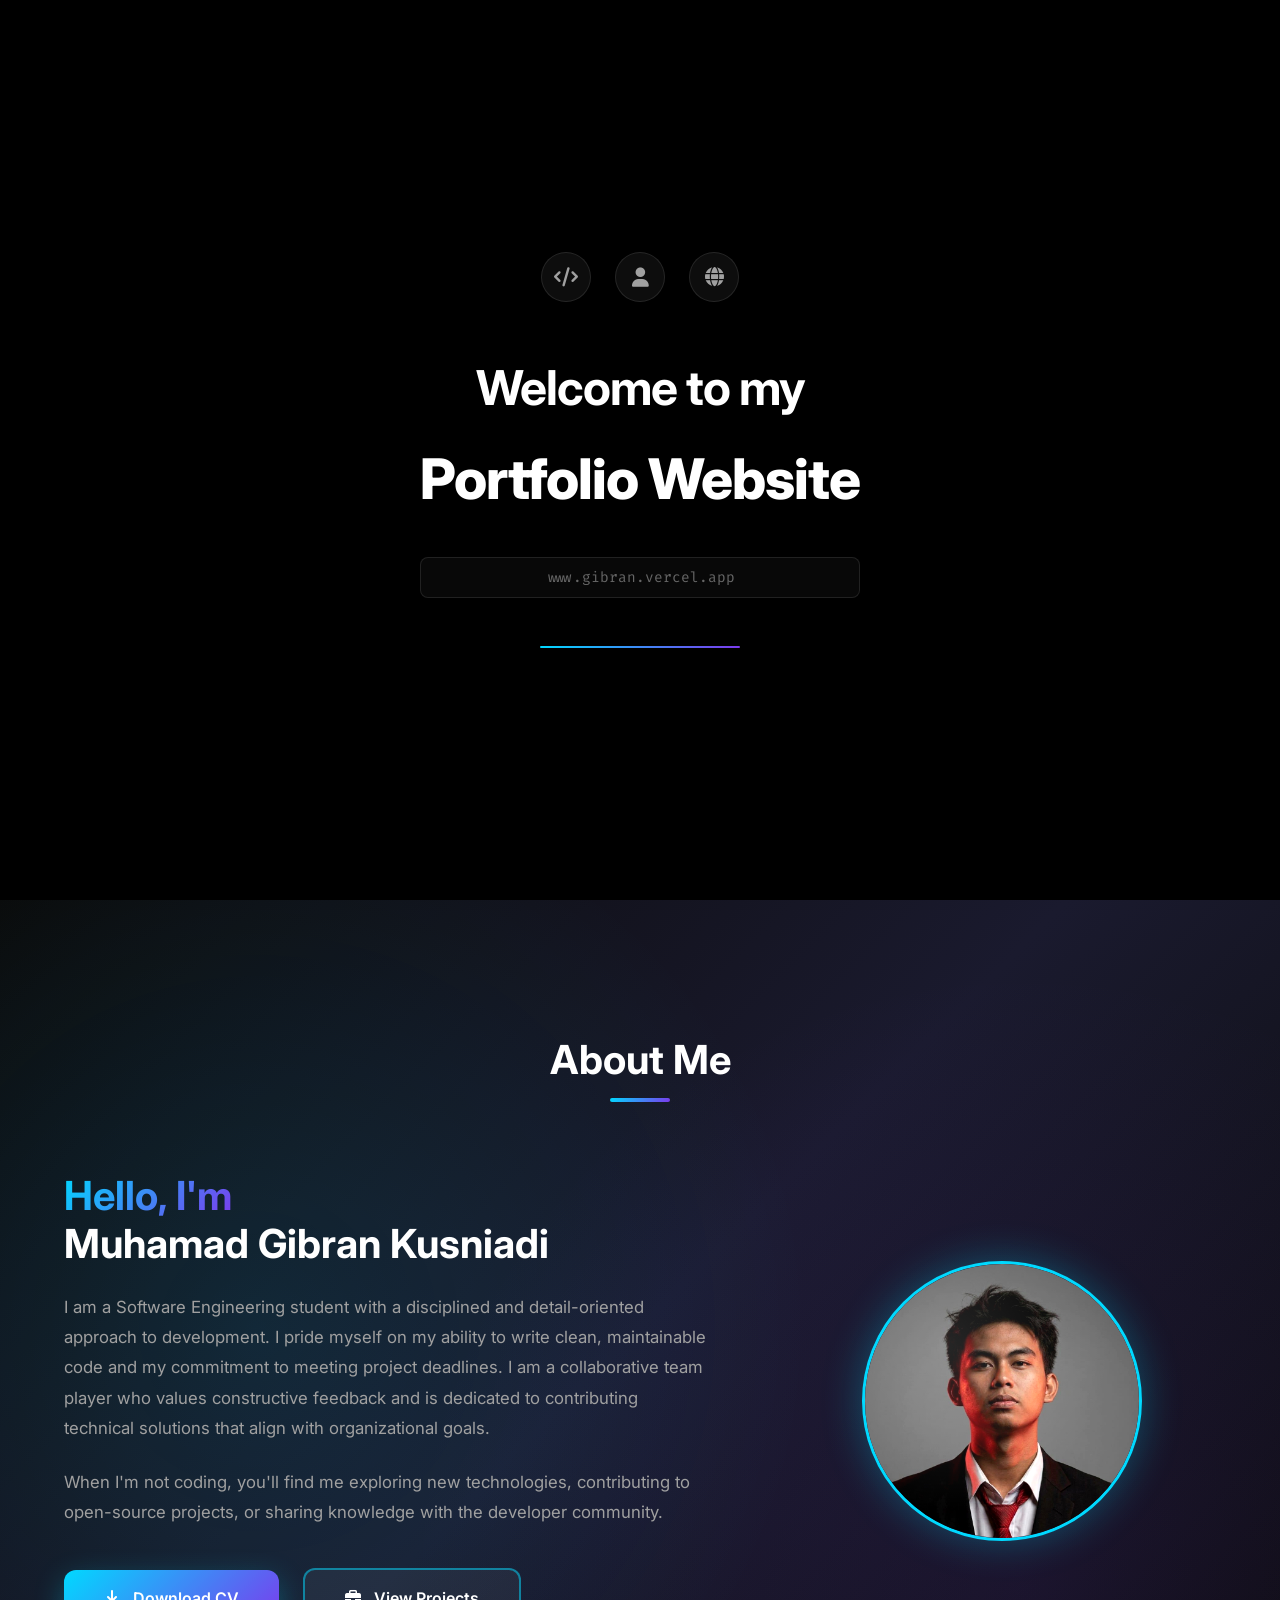
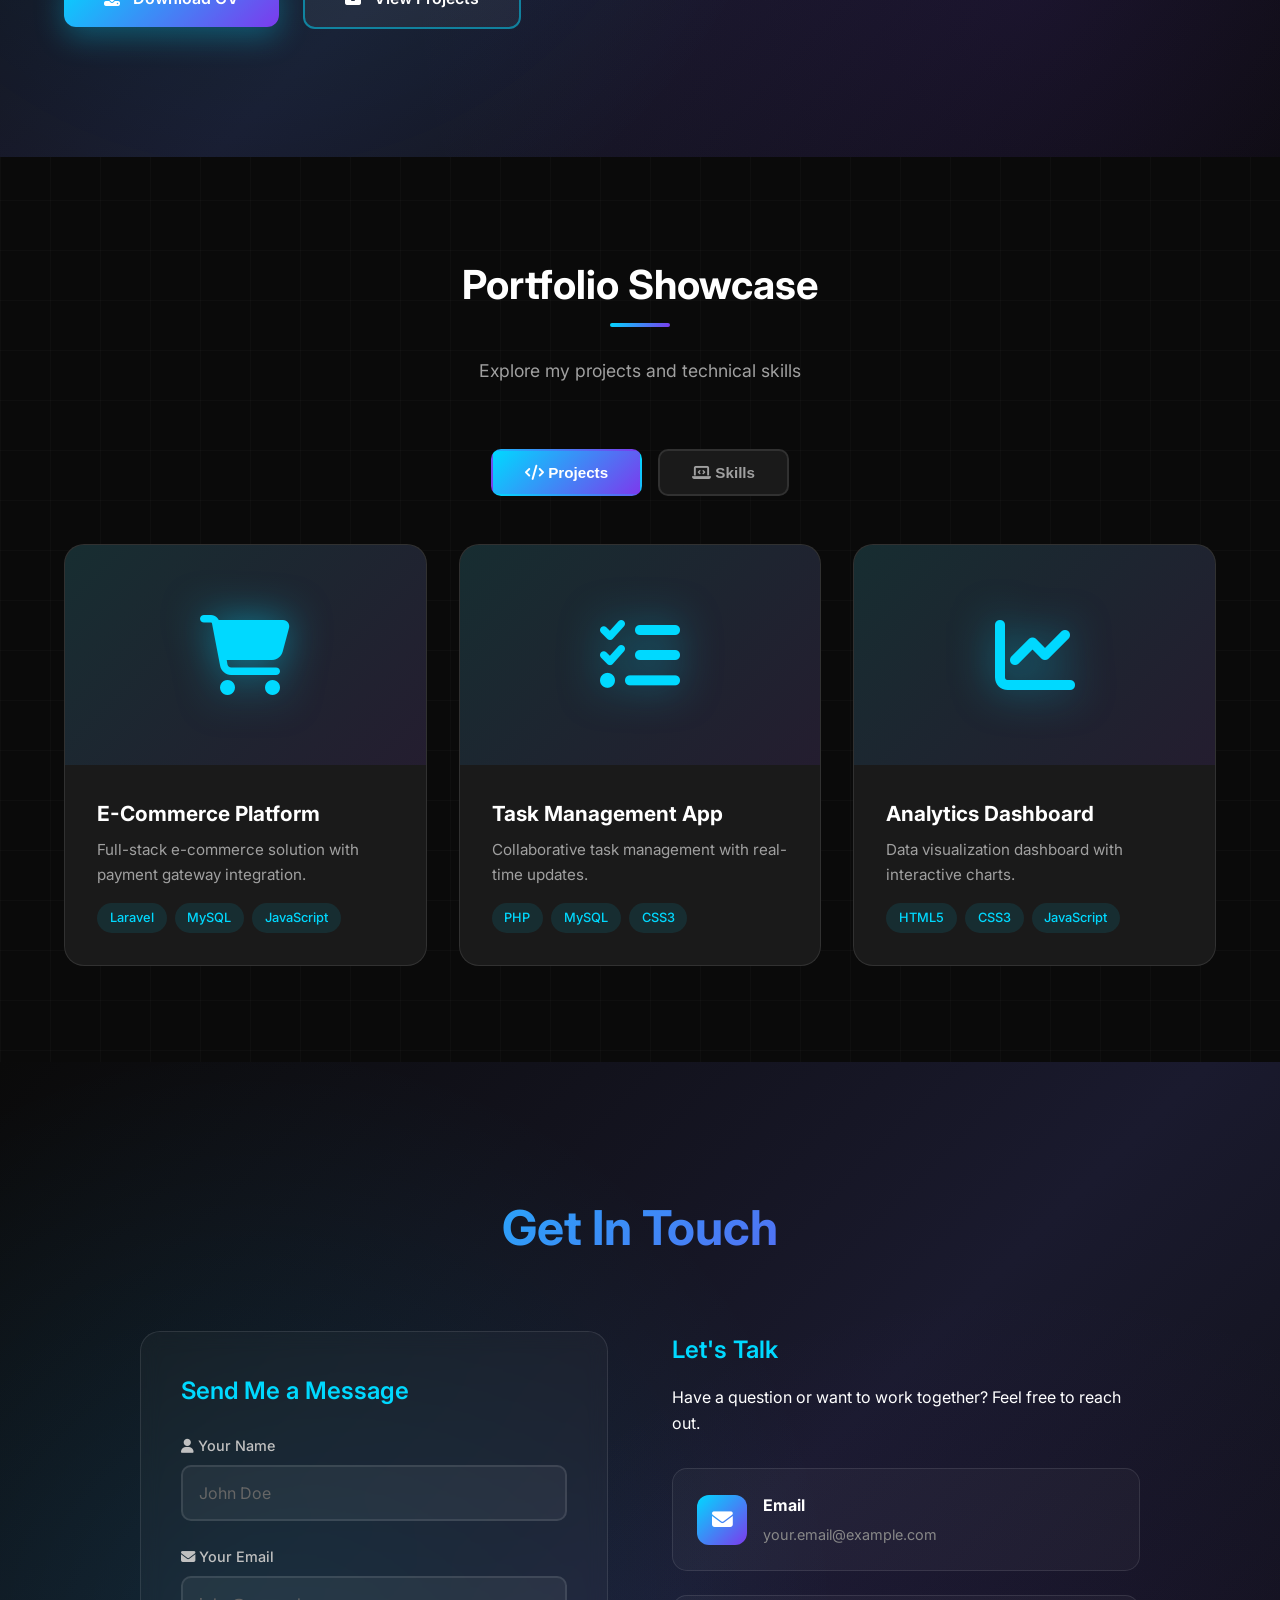
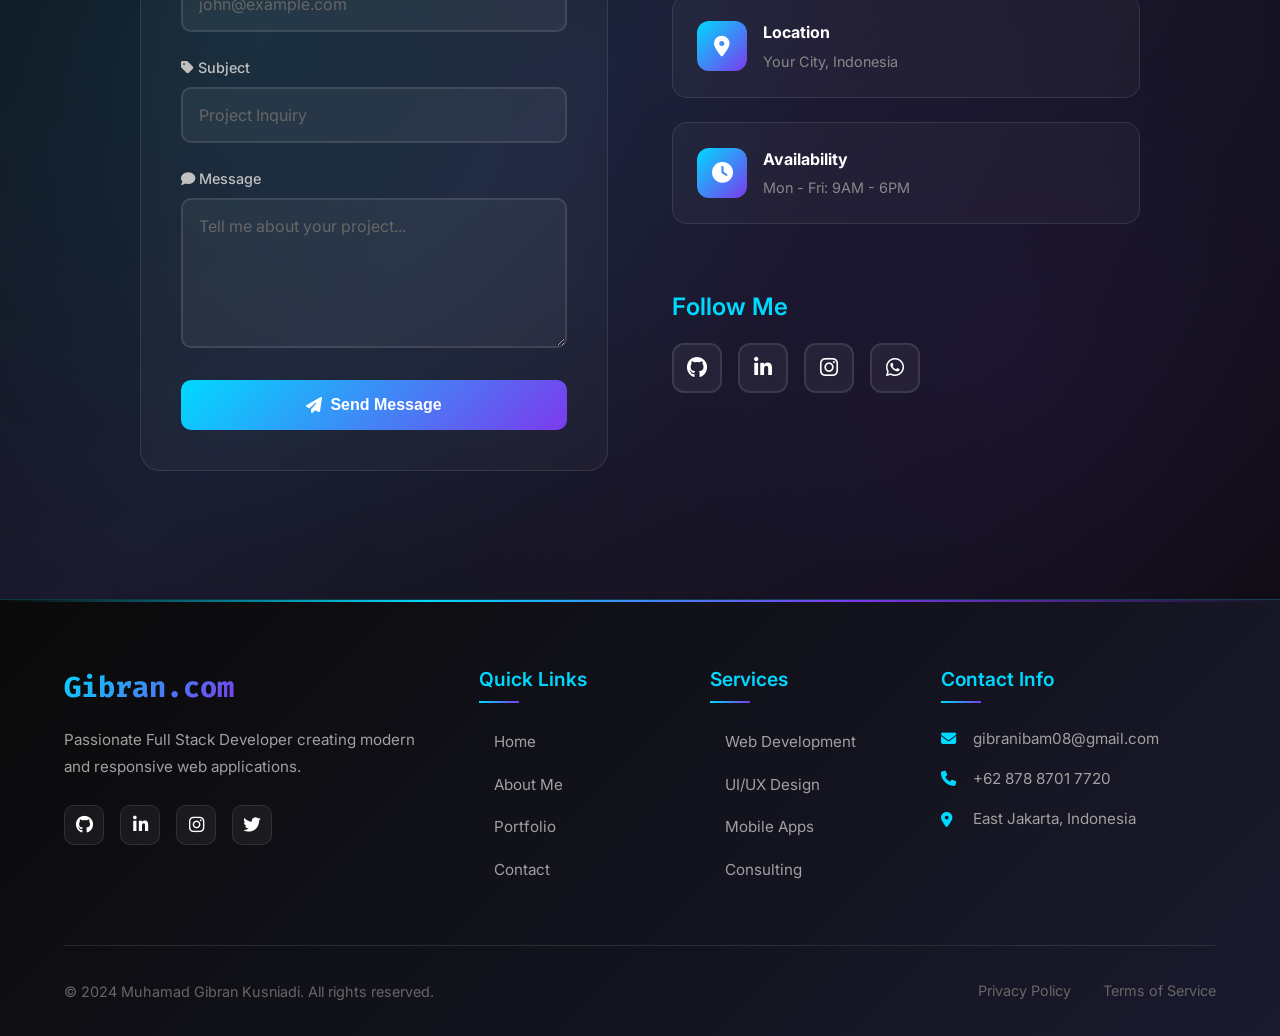
==== commit a182edf8: "Update index.html" ====
--- a/index.html
+++ b/index.html
@@ -427,9 +427,9 @@
                 <!-- Contact Info -->
                 <div class="footer-section footer-contact">
                     <h3>Contact Info</h3>
-                    <p><i class="fas fa-envelope"></i> your.email@example.com</p>
-                    <p><i class="fas fa-phone"></i> +62 812 3456 7890</p>
-                    <p><i class="fas fa-map-marker-alt"></i> Your City, Indonesia</p>
+                    <p><i class="fas fa-envelope"></i> gibranibam08@gmail.com</p>
+                    <p><i class="fas fa-phone"></i> +62 878 8701 7720</p>
+                    <p><i class="fas fa-map-marker-alt"></i> East Jakarta, Indonesia</p>
                 </div>
             </div>
 
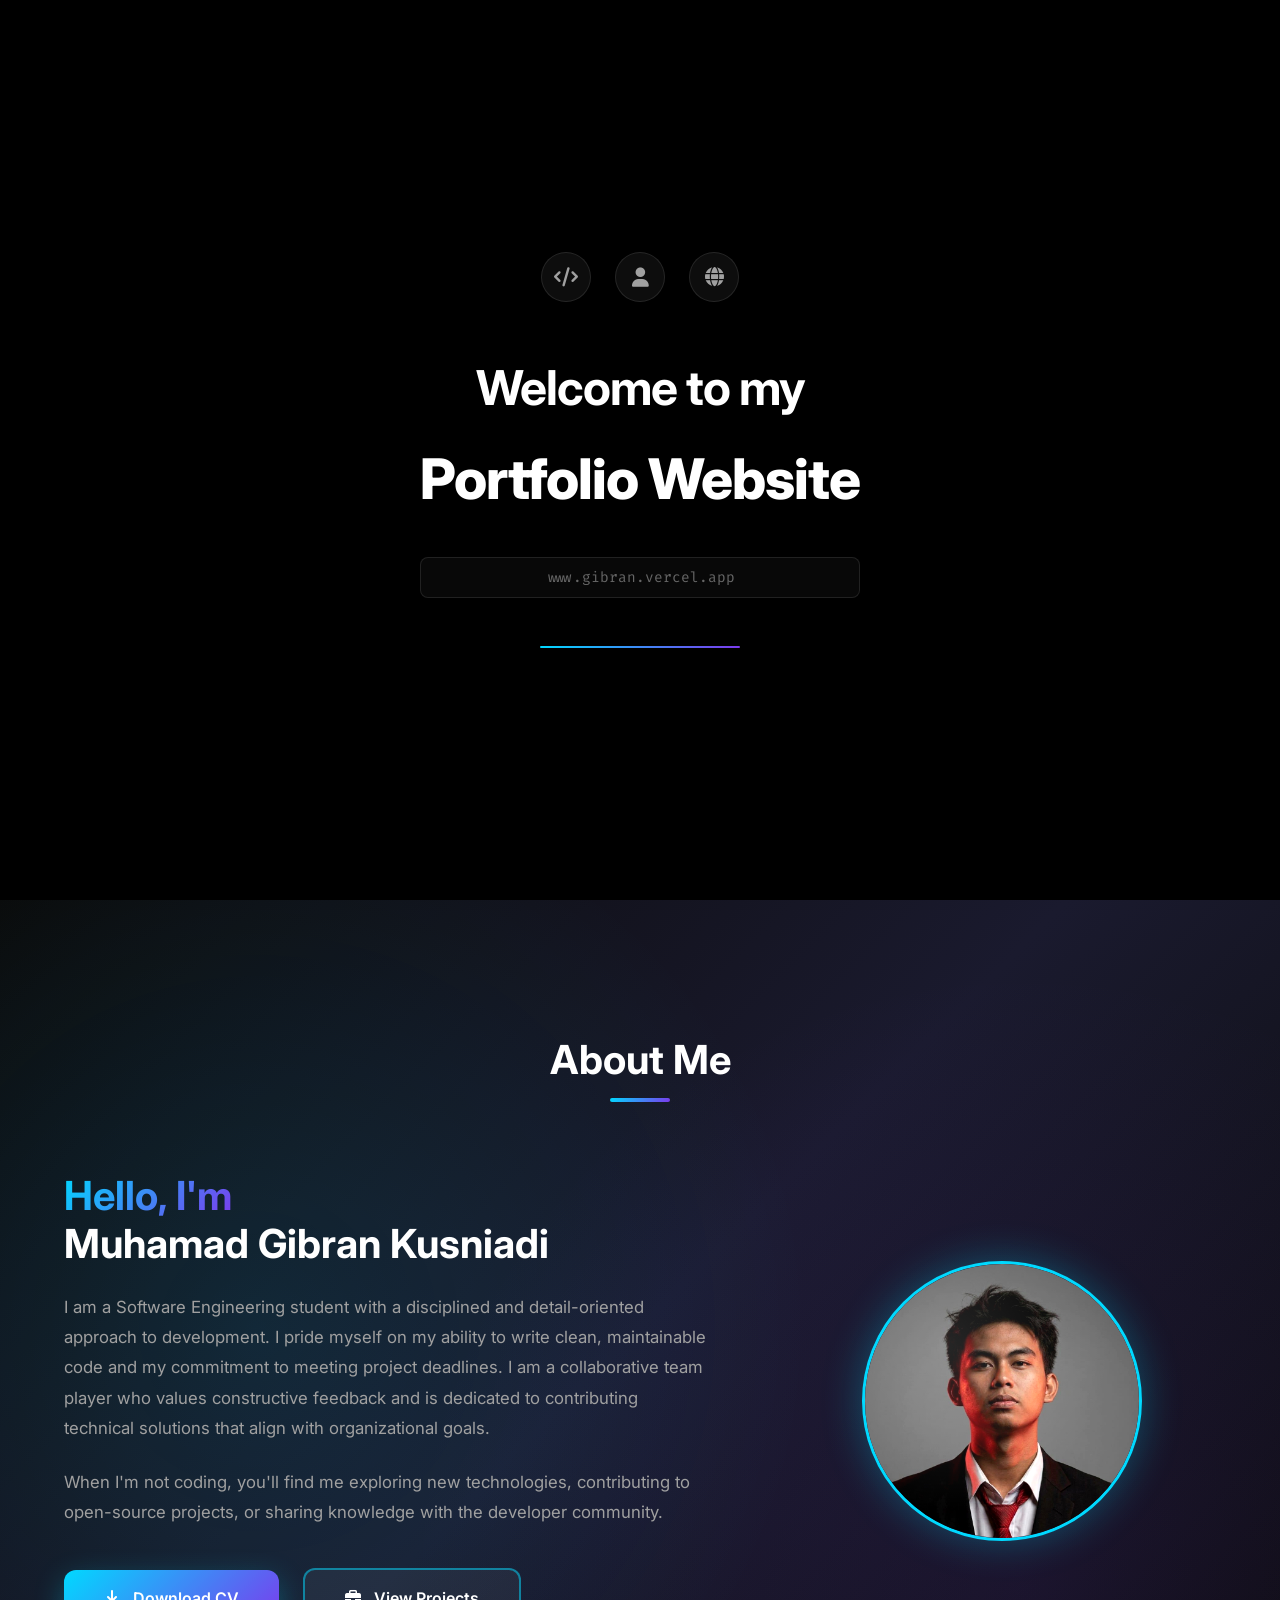
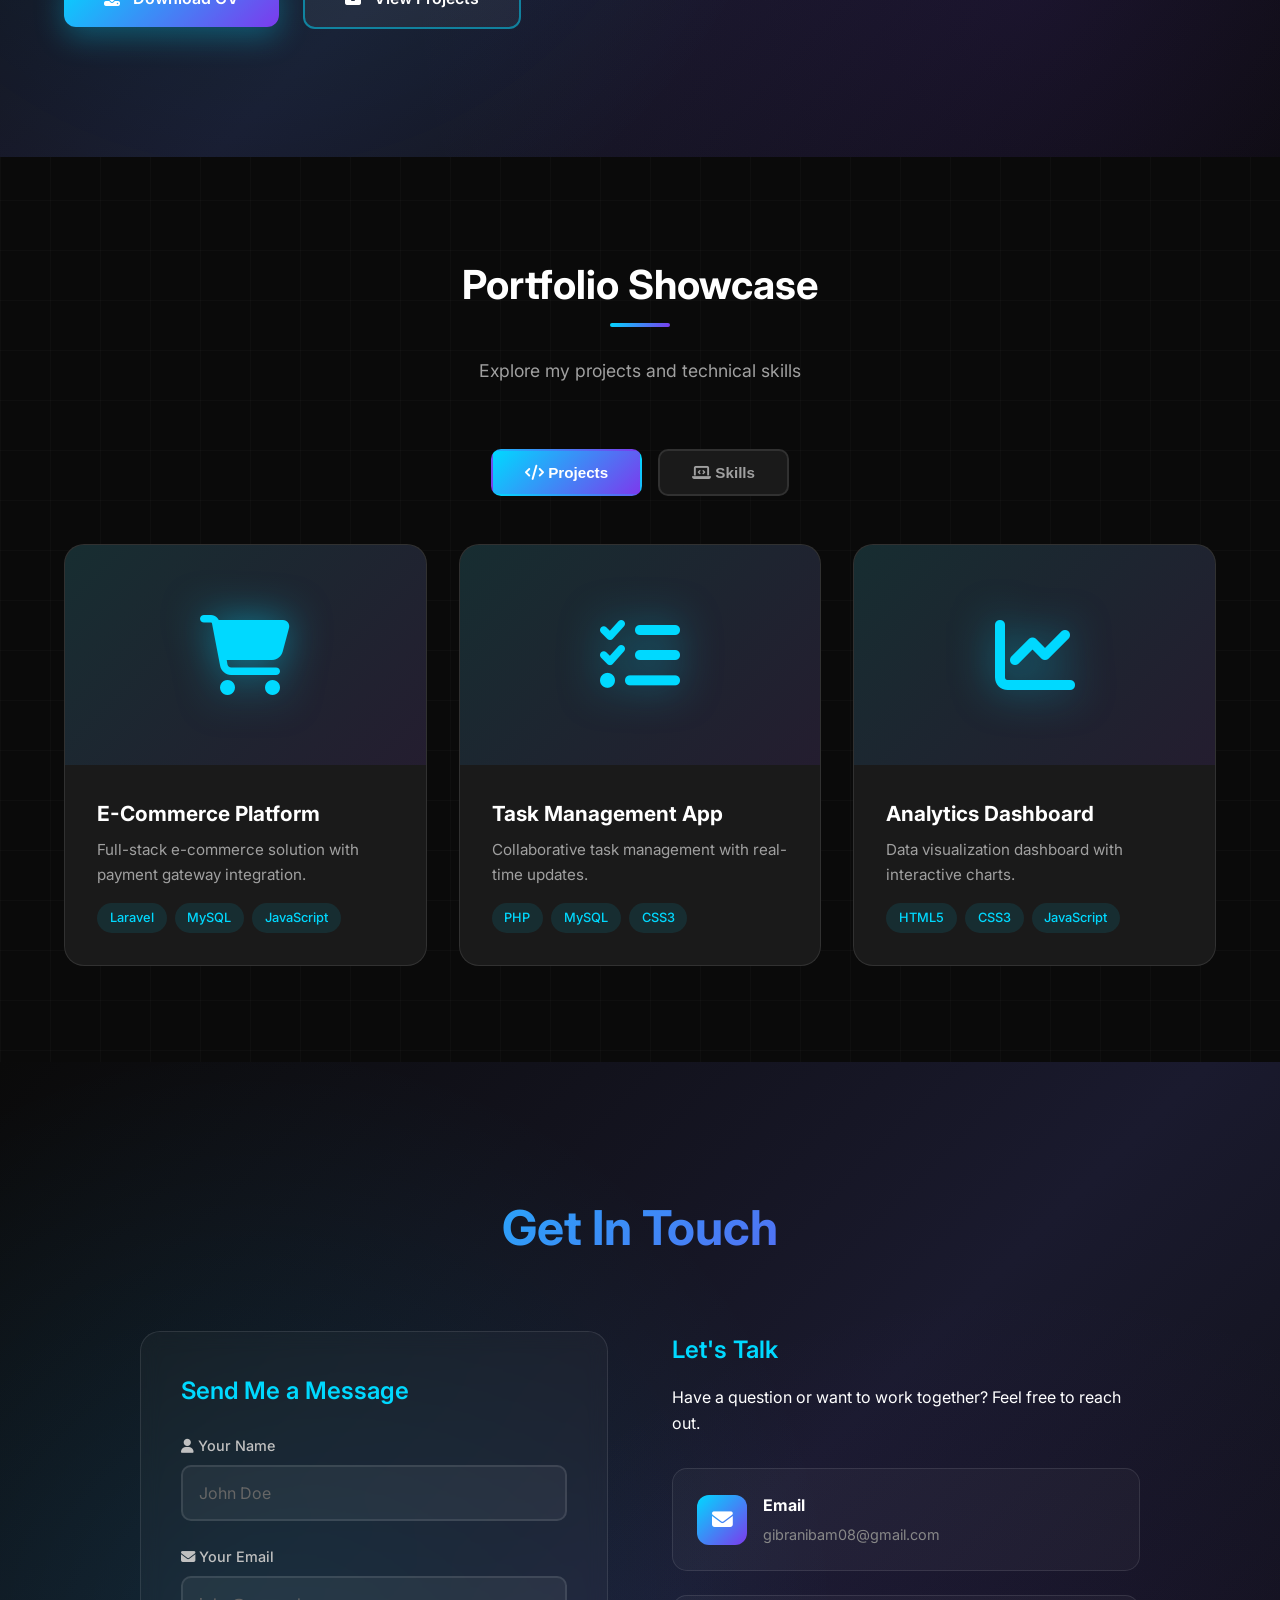
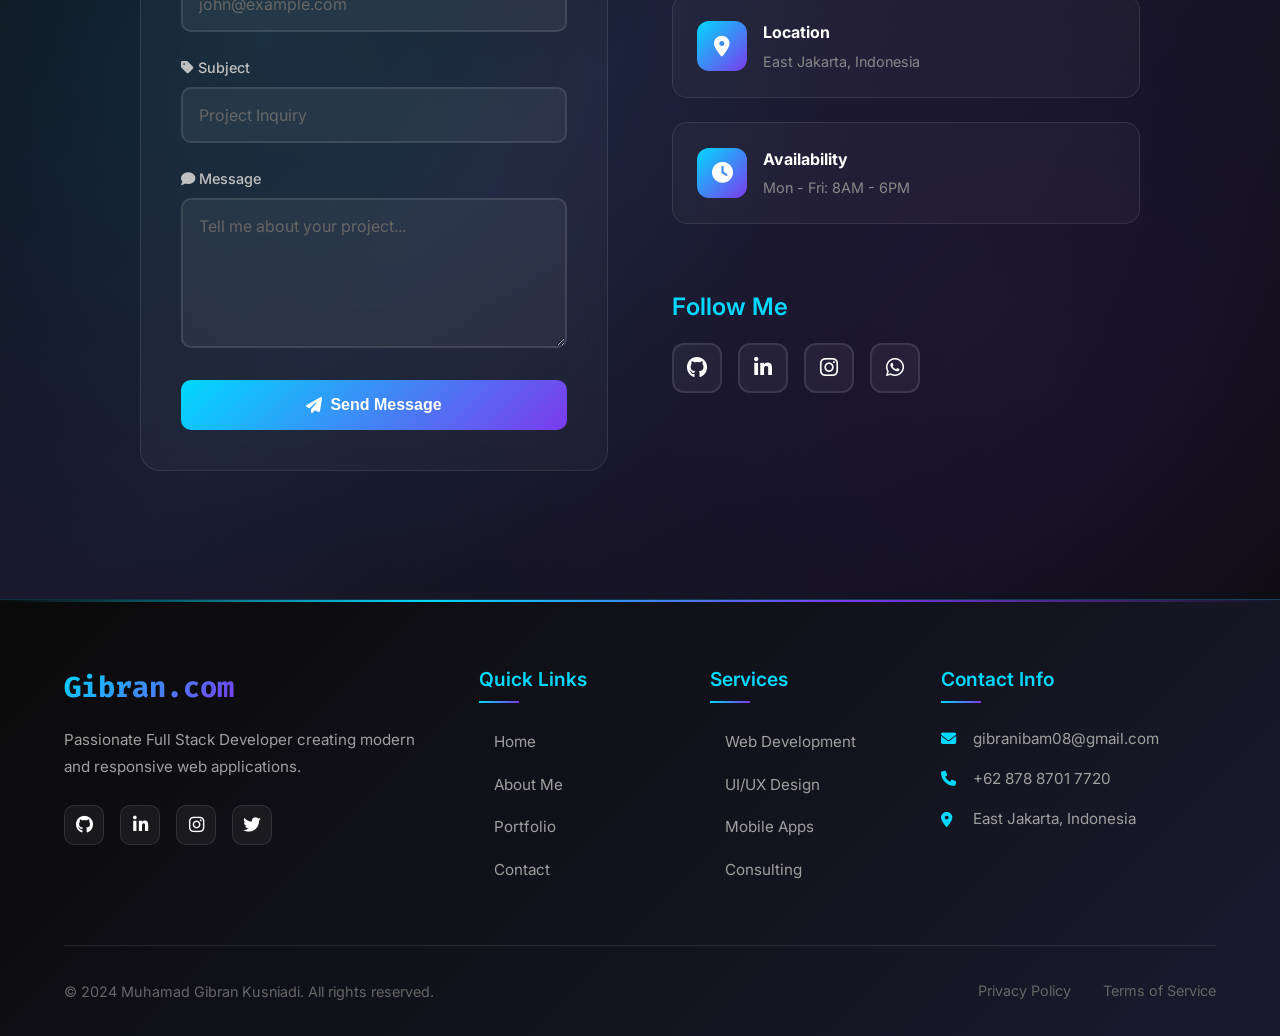
==== commit 8b4137b8: "Update print statement from 'Hello' to 'Goodbye'" ====
--- a/index.html
+++ b/index.html
@@ -336,21 +336,21 @@
                             <i class="fas fa-envelope"></i>
                             <div>
                                 <h4>Email</h4>
-                                <p>your.email@example.com</p>
+                                <p>gibranibam08@gmail.com</p>
                             </div>
                         </div>
                         <div class="contact-method">
                             <i class="fas fa-map-marker-alt"></i>
                             <div>
                                 <h4>Location</h4>
-                                <p>Your City, Indonesia</p>
+                                <p>East Jakarta, Indonesia</p>
                             </div>
                         </div>
                         <div class="contact-method">
                             <i class="fas fa-clock"></i>
                             <div>
                                 <h4>Availability</h4>
-                                <p>Mon - Fri: 9AM - 6PM</p>
+                                <p>Mon - Fri: 8AM - 6PM</p>
                             </div>
                         </div>
                     </div>
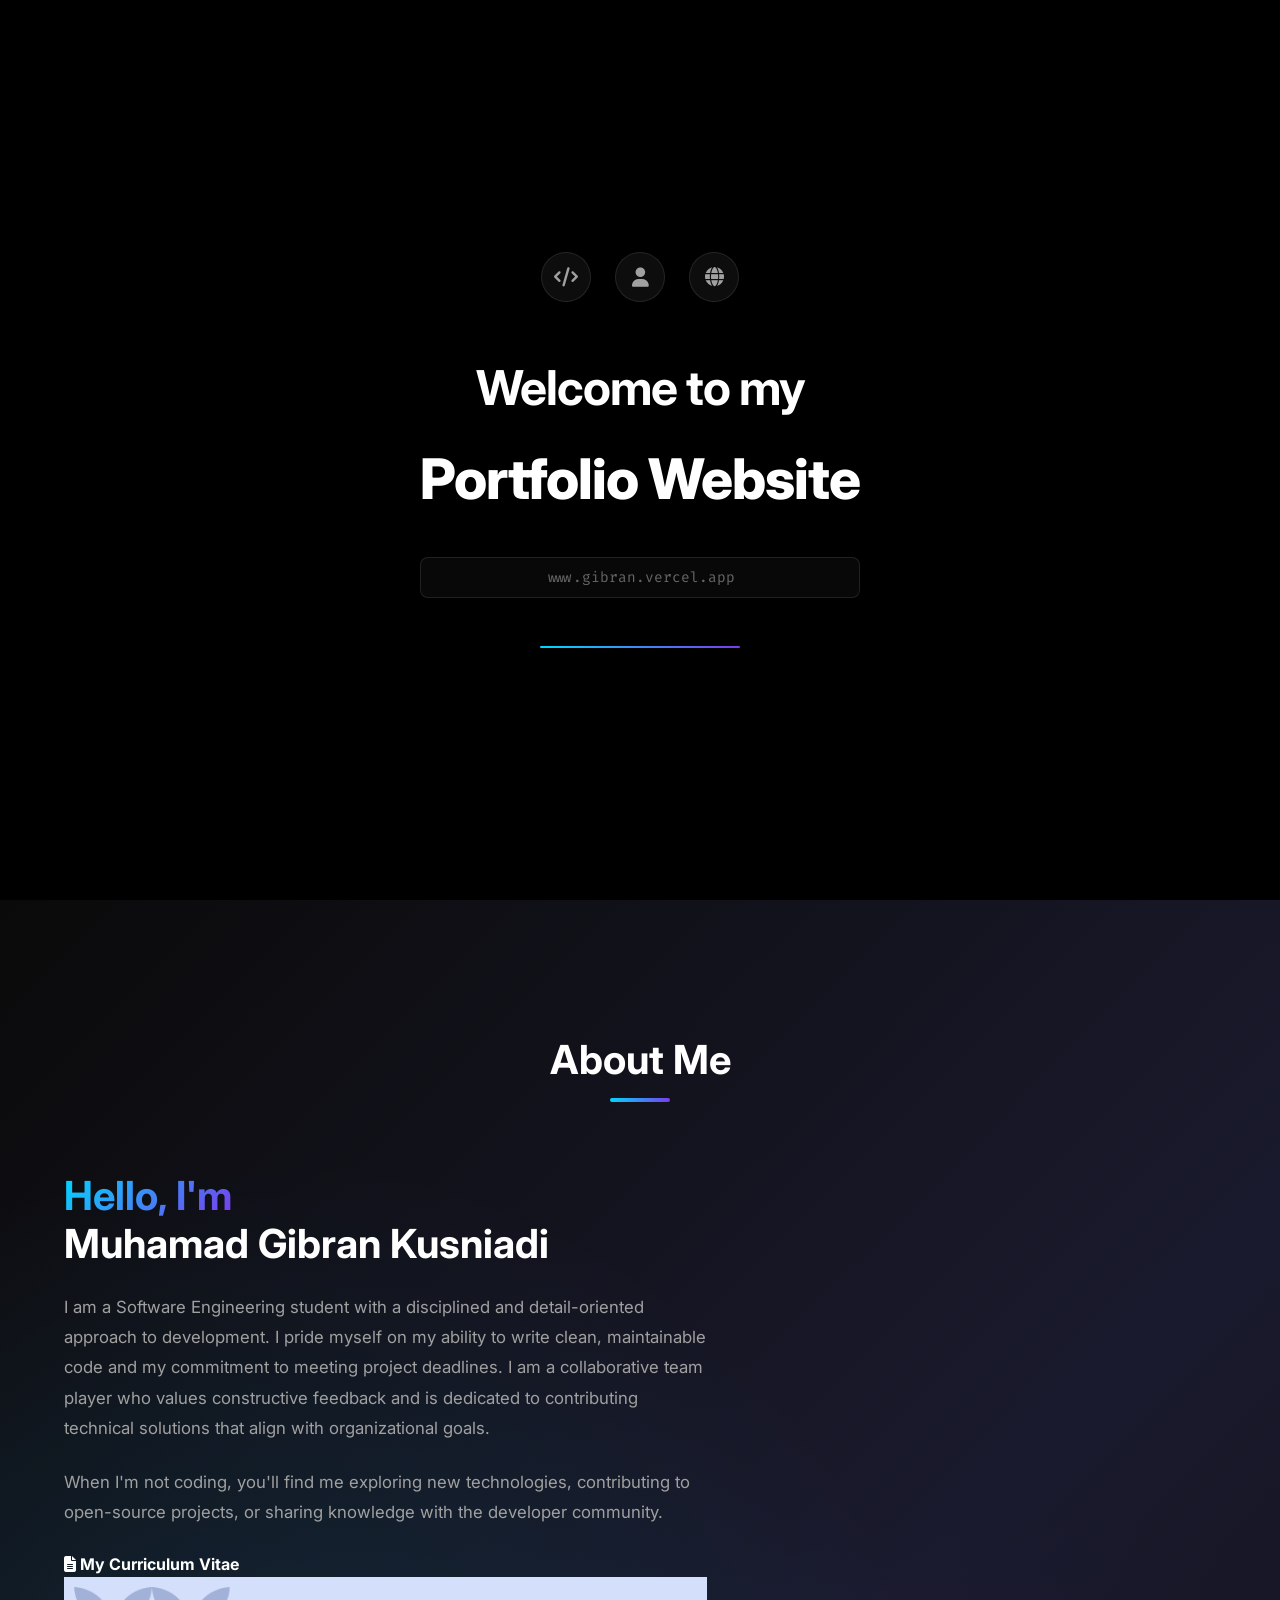
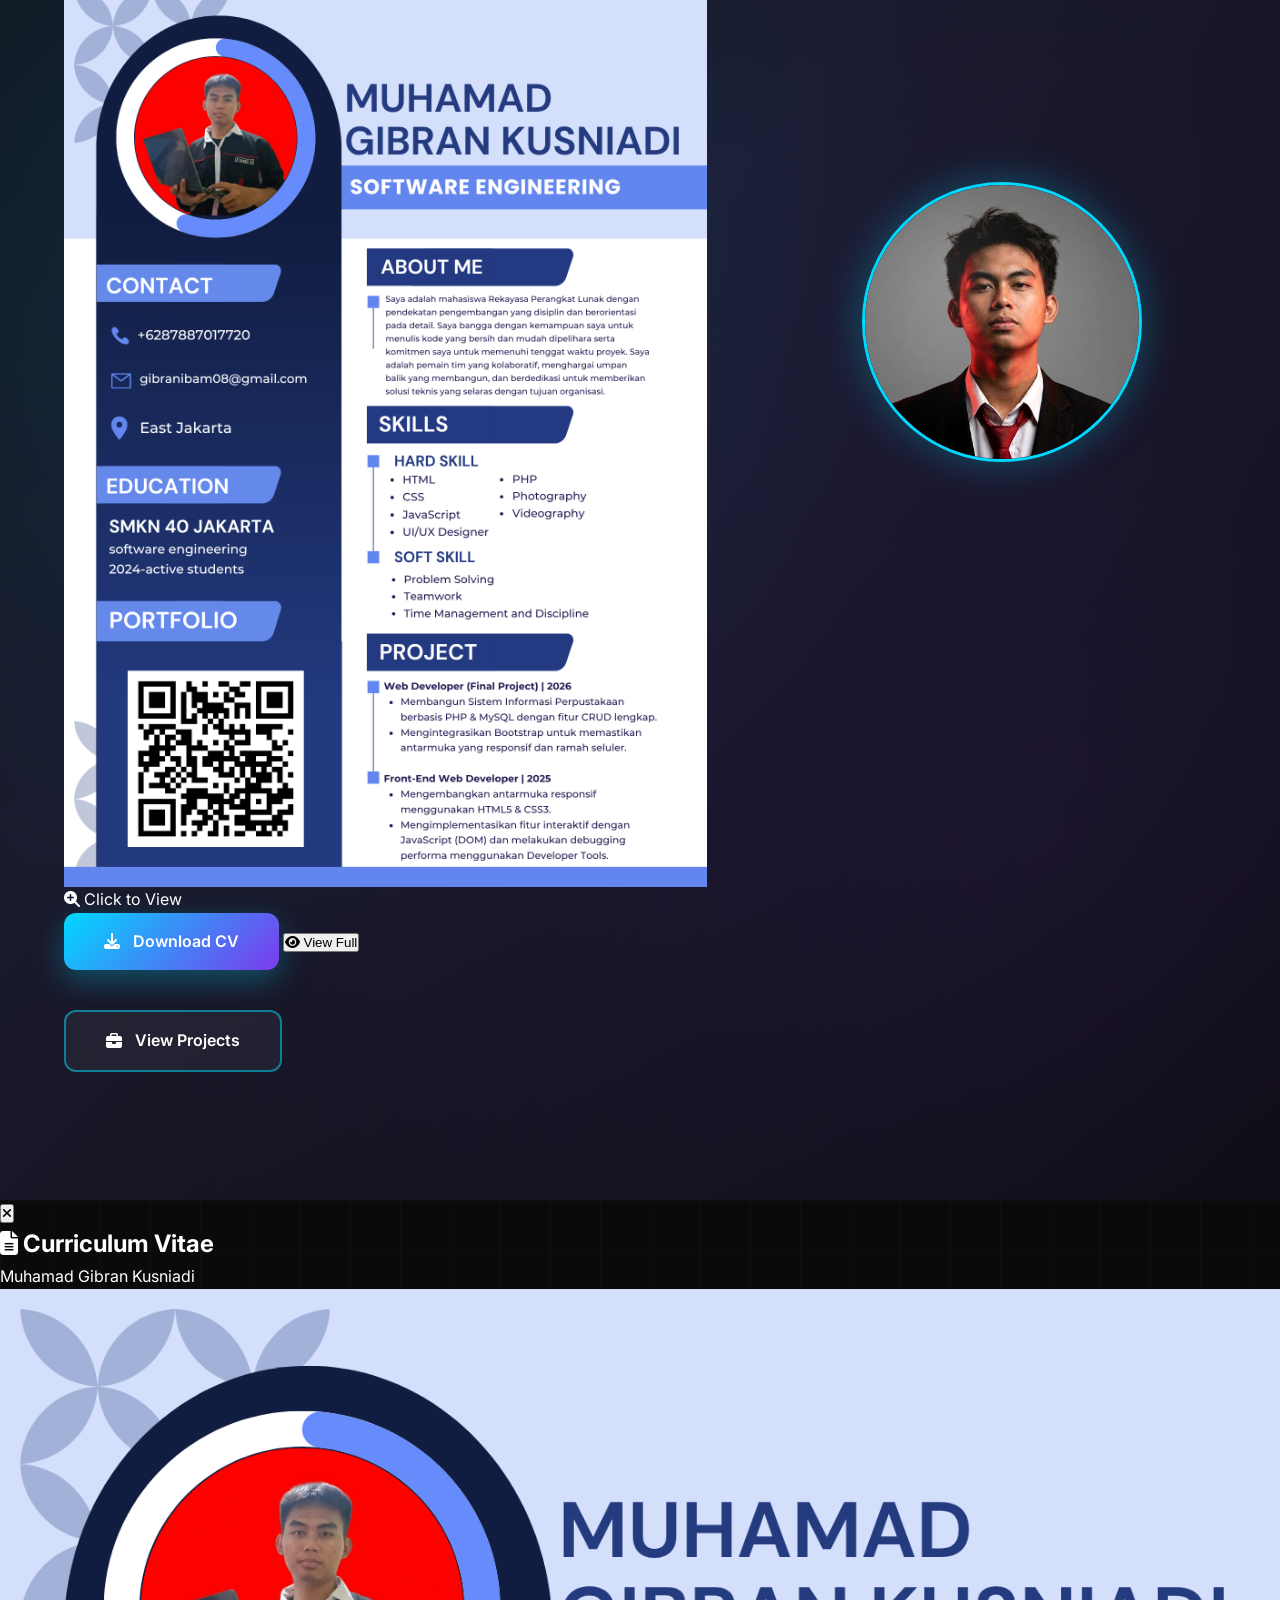
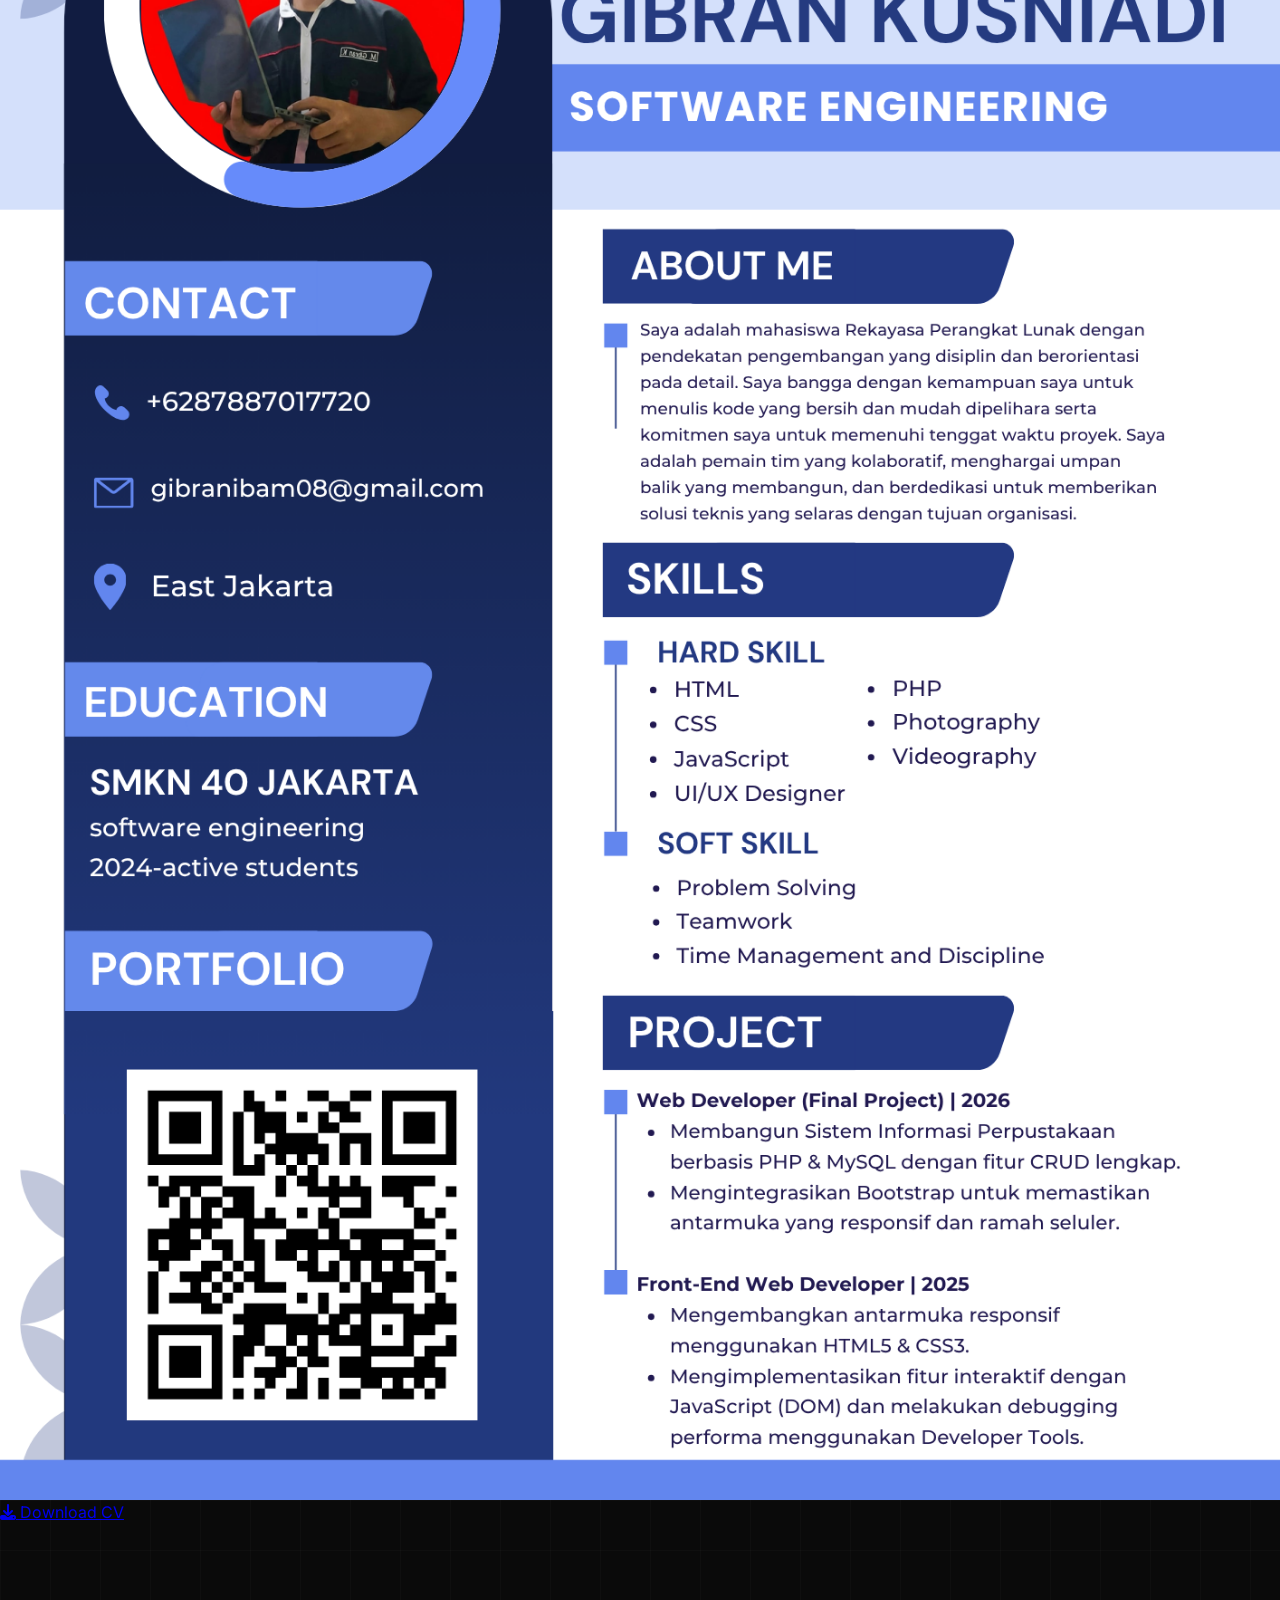
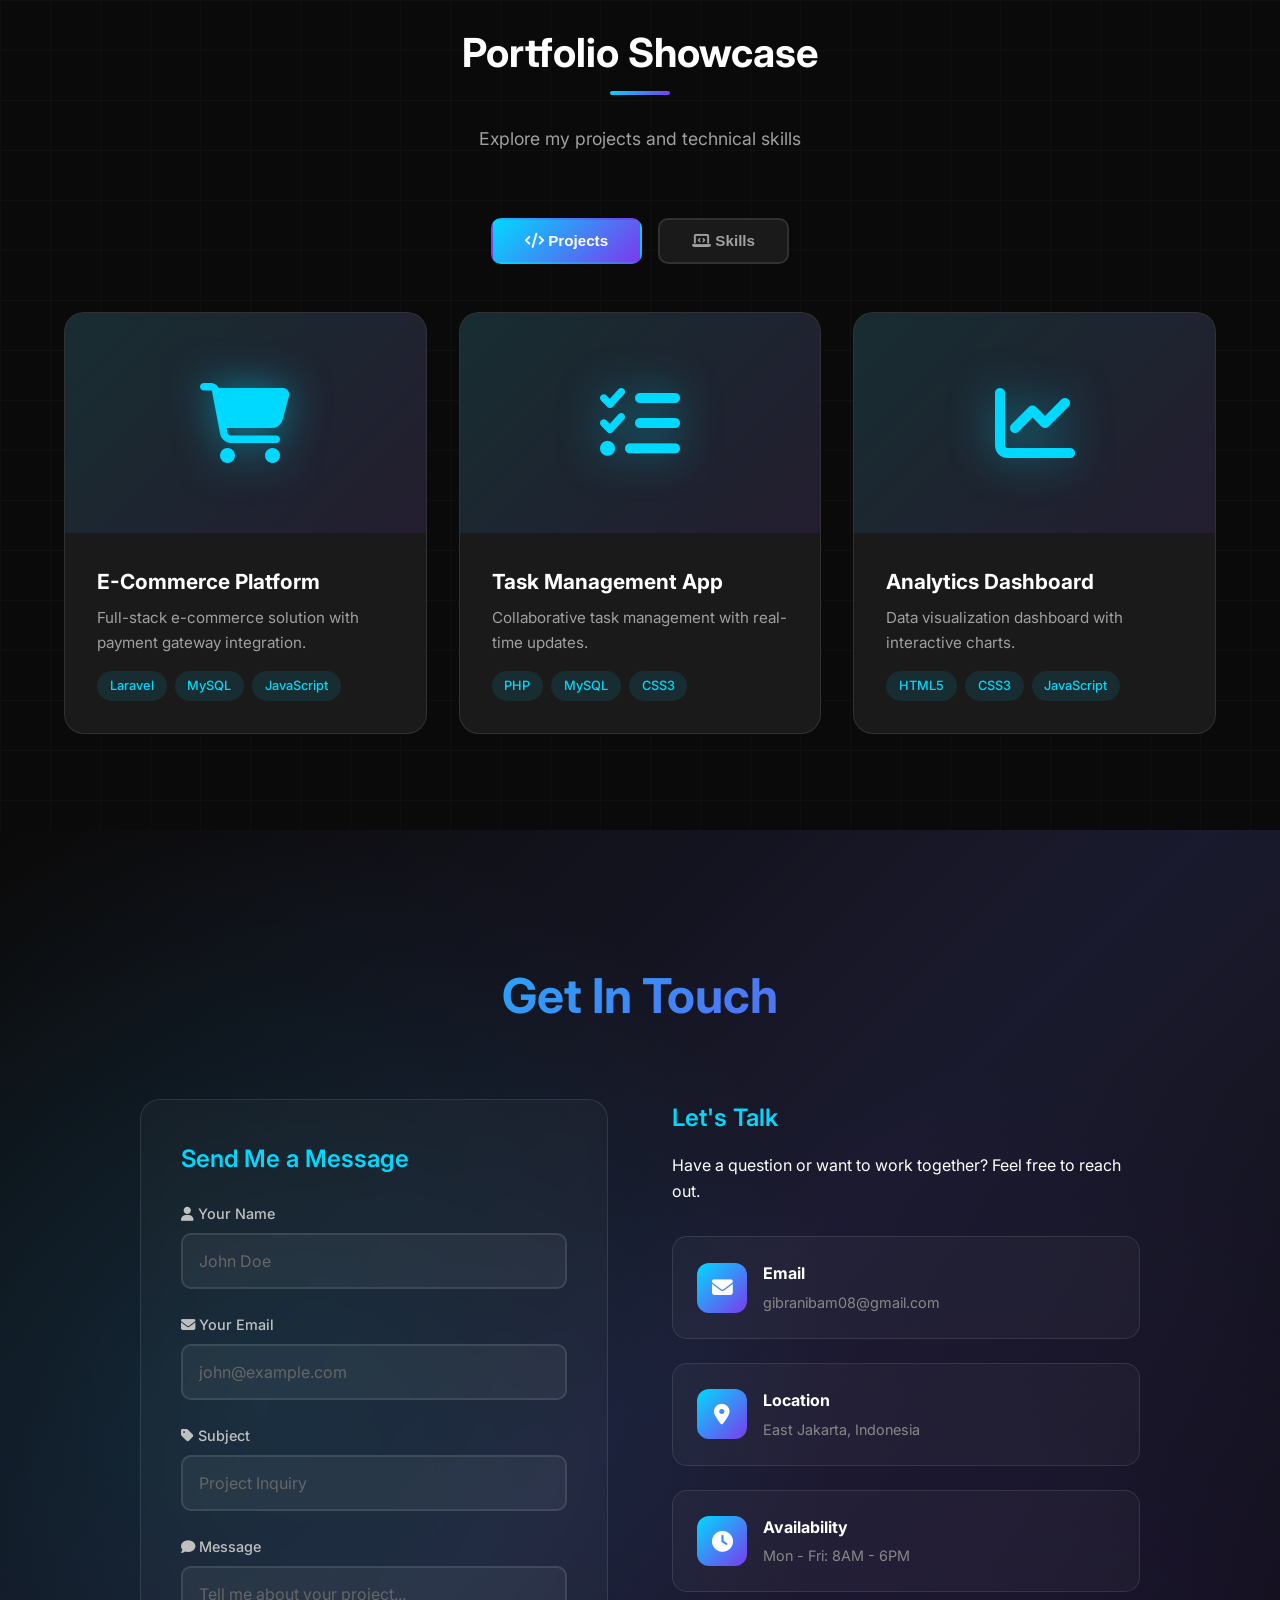
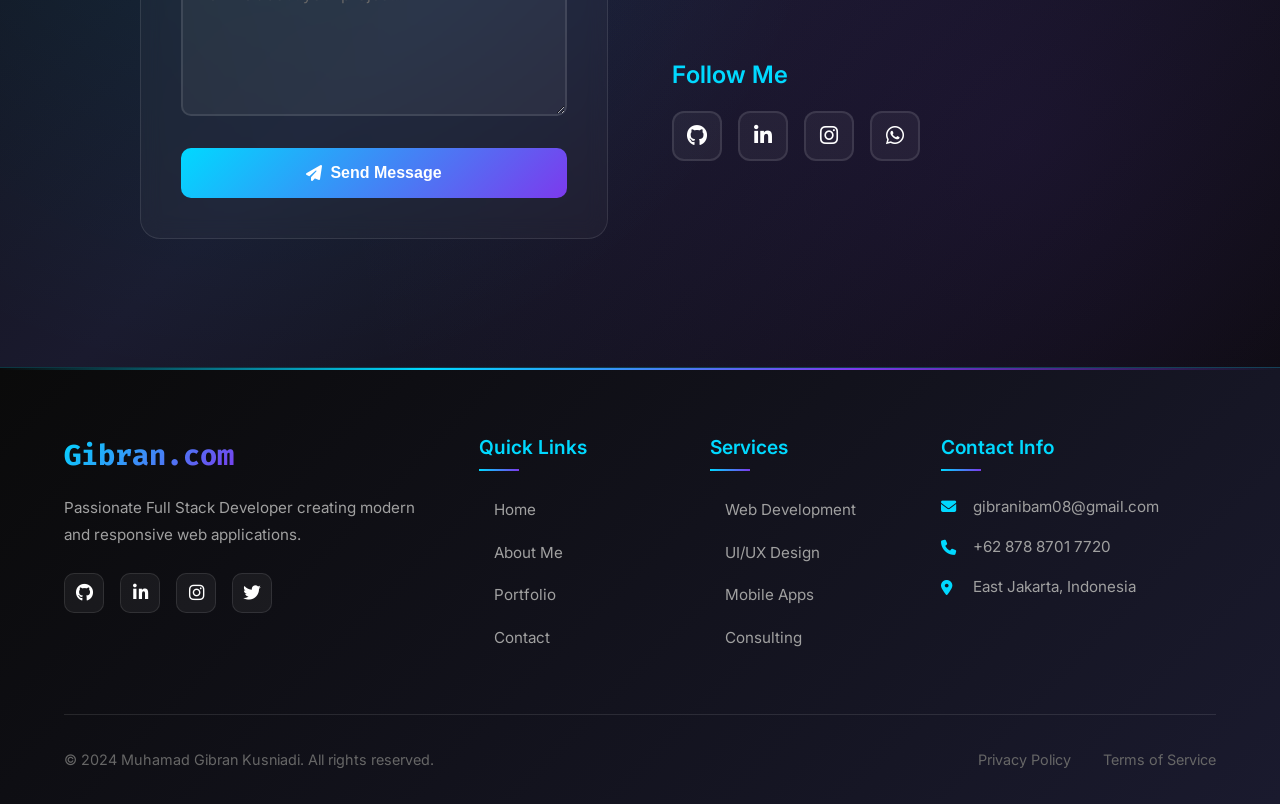
==== commit 87549c1c: "Update index.html" ====
--- a/index.html
+++ b/index.html
@@ -107,7 +107,7 @@
     </section>
 
     <!-- ========================================
-         ABOUT SECTION
+         ABOUT SECTION (SUDAH DIUPDATE DENGAN CV)
     ======================================== -->
     <section id="about">
         <div class="section-header reveal">
@@ -129,10 +129,33 @@
                     When I'm not coding, you'll find me exploring new technologies, contributing to
                     open-source projects, or sharing knowledge with the developer community.
                 </p>
+
+                <!-- === CV PREVIEW SECTION (BARU) === -->
+                <div class="cv-preview-section">
+                    <h4 class="cv-preview-title">
+                        <i class="fas fa-file-alt"></i> My Curriculum Vitae
+                    </h4>
+                    <div class="cv-preview-card">
+                        <div class="cv-image-wrapper" onclick="openCVPreview()">
+                            <img src="CV SISWA GIBRAN.png" alt="CV Muhamad Gibran Kusniadi" class="cv-preview-img">
+                            <div class="cv-image-overlay">
+                                <i class="fas fa-search-plus"></i>
+                                <span>Click to View</span>
+                            </div>
+                        </div>
+                        <div class="cv-actions">
+                            <a href="CV SISWA GIBRAN.png" download="CV_Muhamad_Gibran_Kusniadi.png" class="cv-btn">
+                                <i class="fas fa-download"></i> Download CV
+                            </a>
+                            <button onclick="openCVPreview()" class="cv-view-btn">
+                                <i class="fas fa-eye"></i> View Full
+                            </button>
+                        </div>
+                    </div>
+                </div>
+
+                <!-- Tombol View Projects (tetap ada) -->
                 <div class="cv-download-section">
-                    <a href="your-cv.pdf" download class="cv-btn">
-                        <i class="fas fa-download"></i> Download CV
-                    </a>
                     <a href="#portfolio" class="projects-btn">
                         <i class="fas fa-briefcase"></i> View Projects
                     </a>
@@ -146,6 +169,29 @@
             </div>
         </div>
     </section>
+
+    <!-- ========================================
+         CV PREVIEW MODAL (BARU)
+    ======================================== -->
+    <div id="cvModal" class="cv-modal">
+        <div class="cv-modal-content">
+            <button class="cv-modal-close" onclick="closeCVPreview()">
+                <i class="fas fa-times"></i>
+            </button>
+            <div class="cv-modal-header">
+                <h2><i class="fas fa-file-alt"></i> Curriculum Vitae</h2>
+                <p>Muhamad Gibran Kusniadi</p>
+            </div>
+            <div class="cv-modal-body">
+                <img src="CV SISWA GIBRAN.png" alt="CV Muhamad Gibran Kusniadi" class="cv-full-img">
+            </div>
+            <div class="cv-modal-footer">
+                <a href="CV SISWA GIBRAN.png" download="CV_Muhamad_Gibran_Kusniadi.png" class="cv-download-btn">
+                    <i class="fas fa-download"></i> Download CV
+                </a>
+            </div>
+        </div>
+    </div>
 
     <!-- ========================================
          PORTFOLIO SECTION
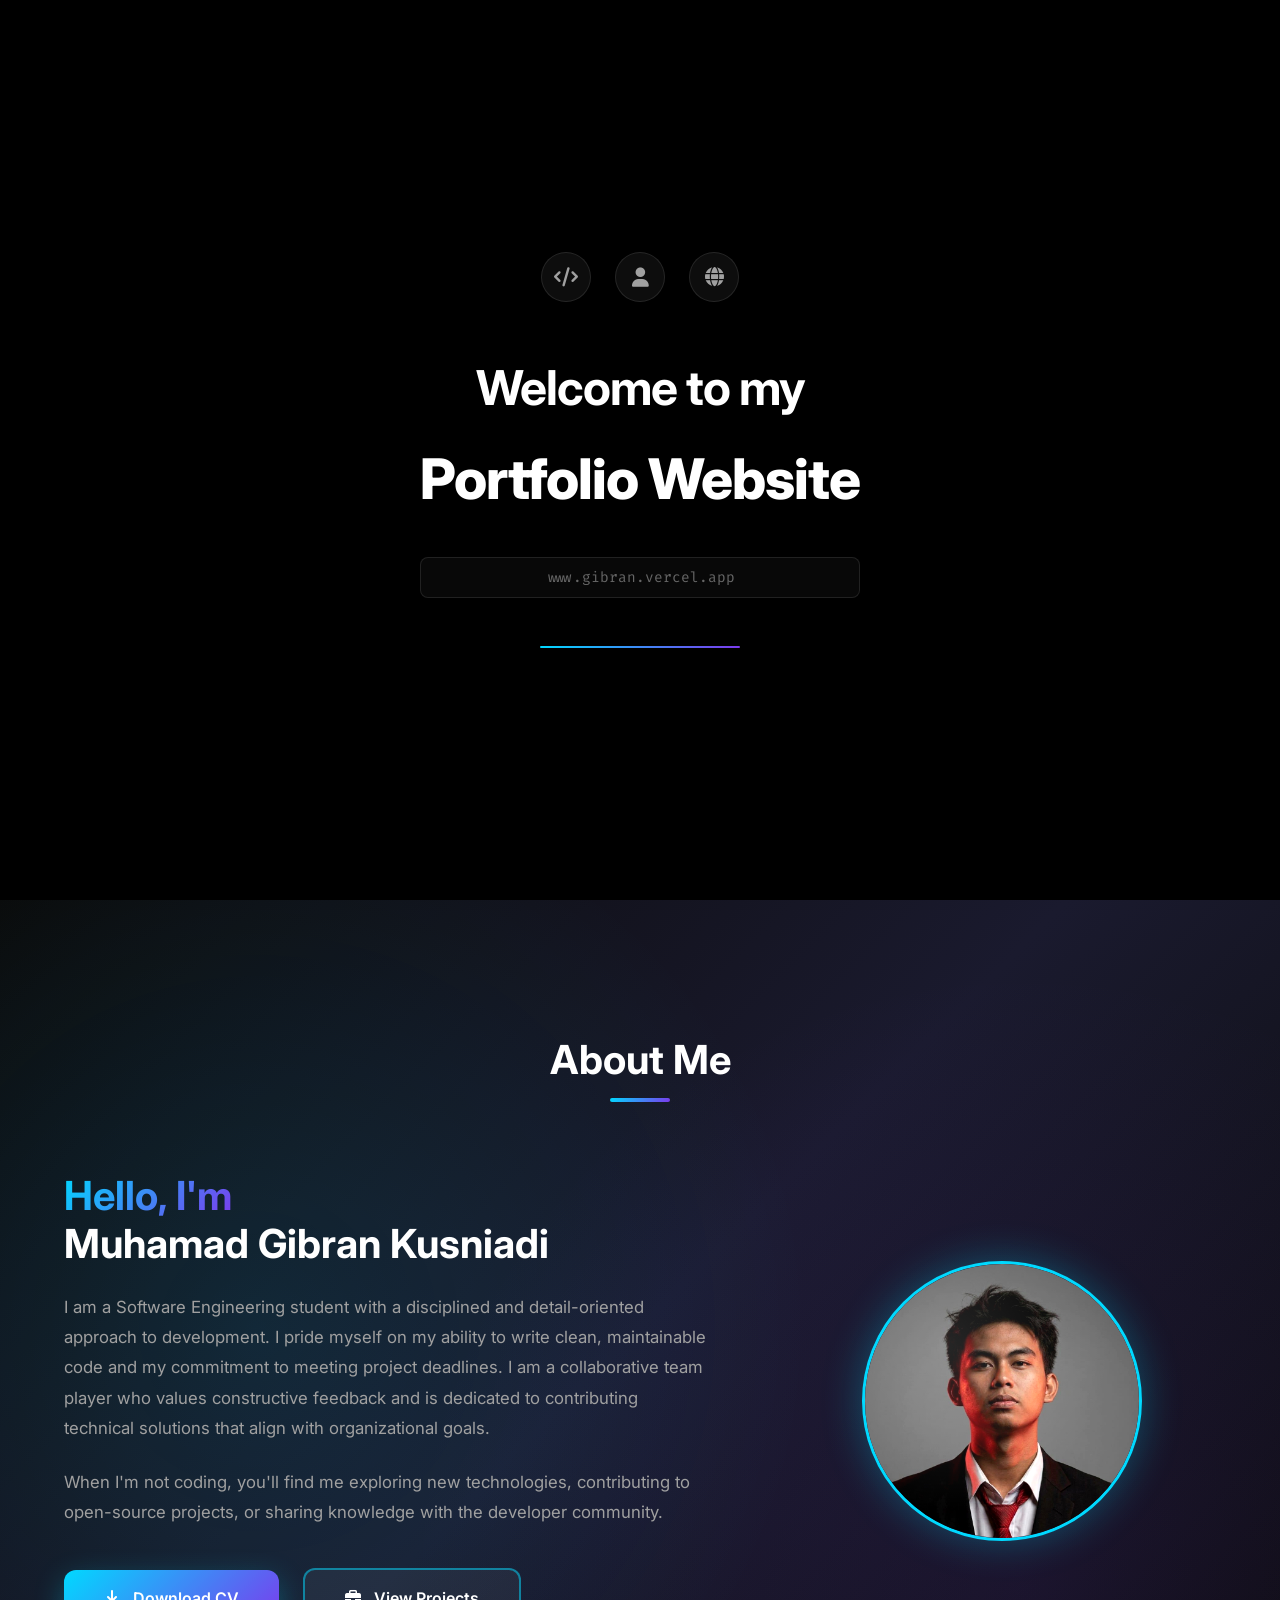
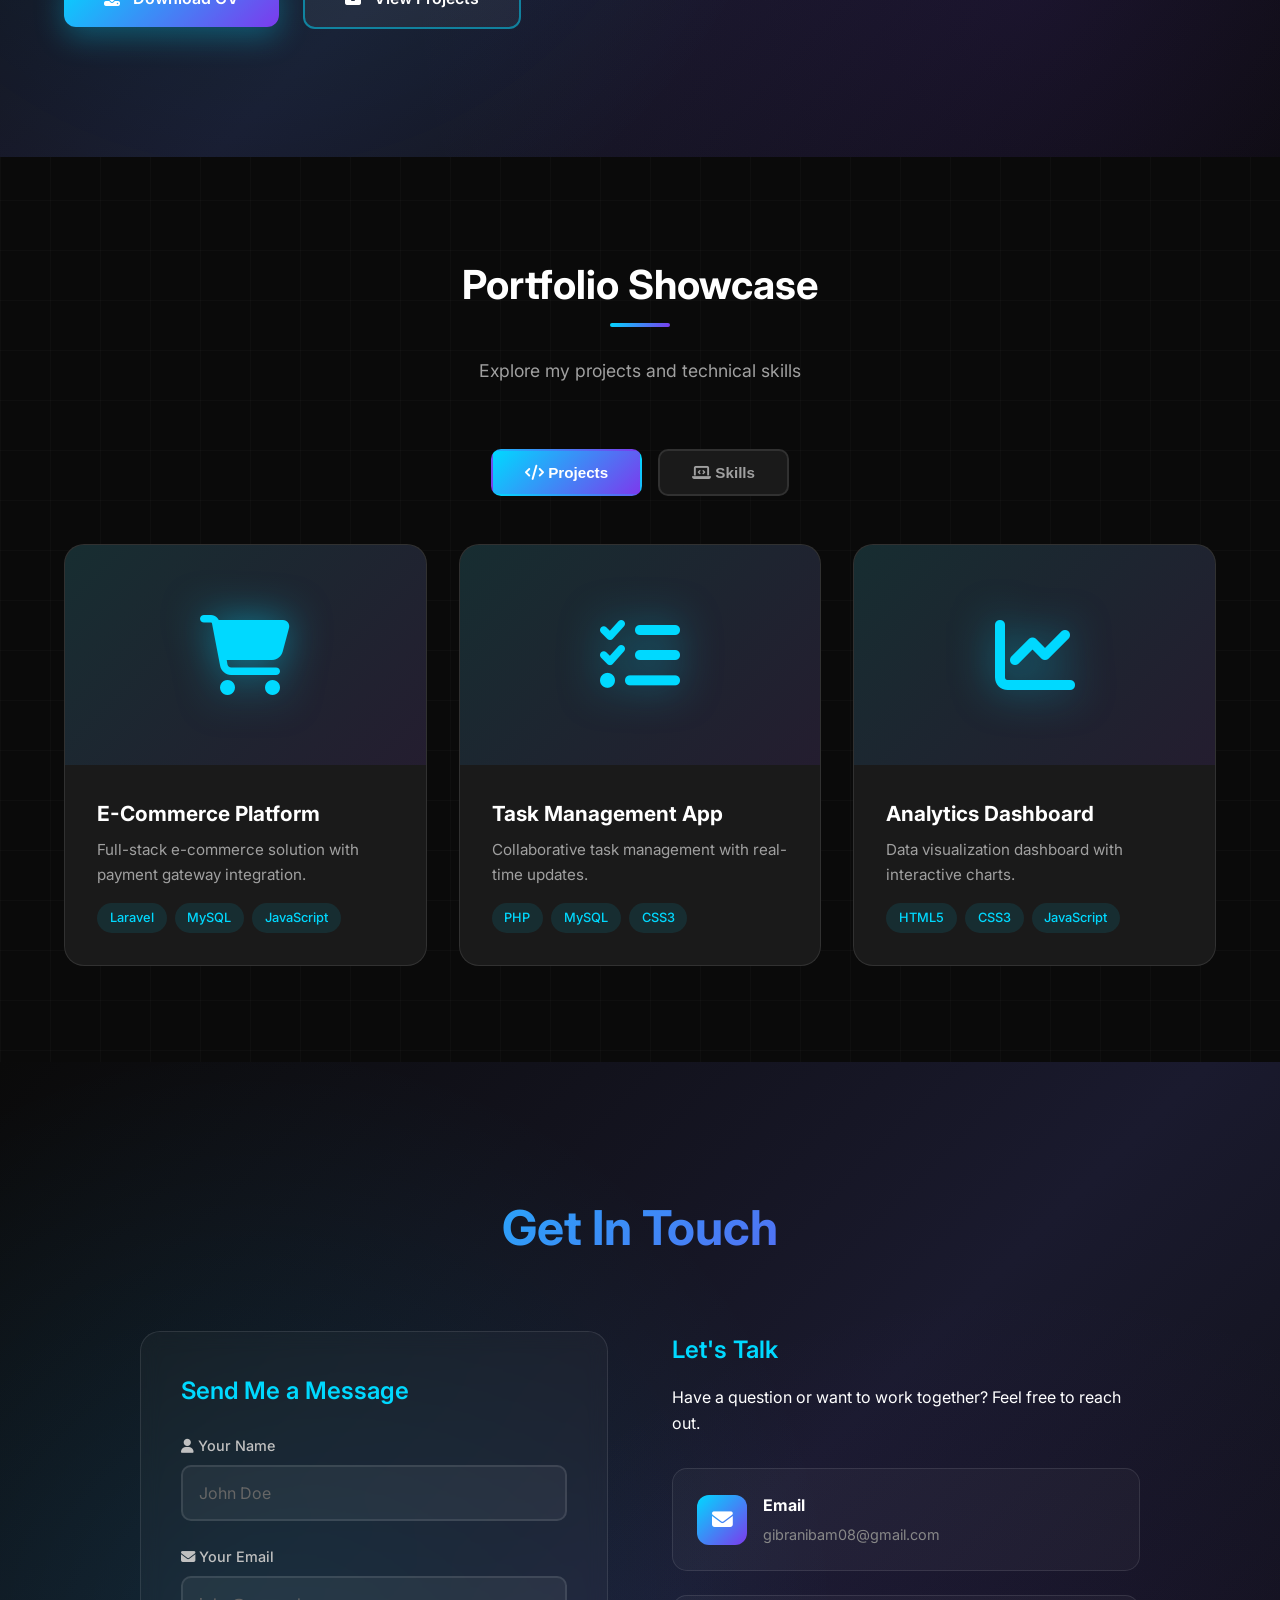
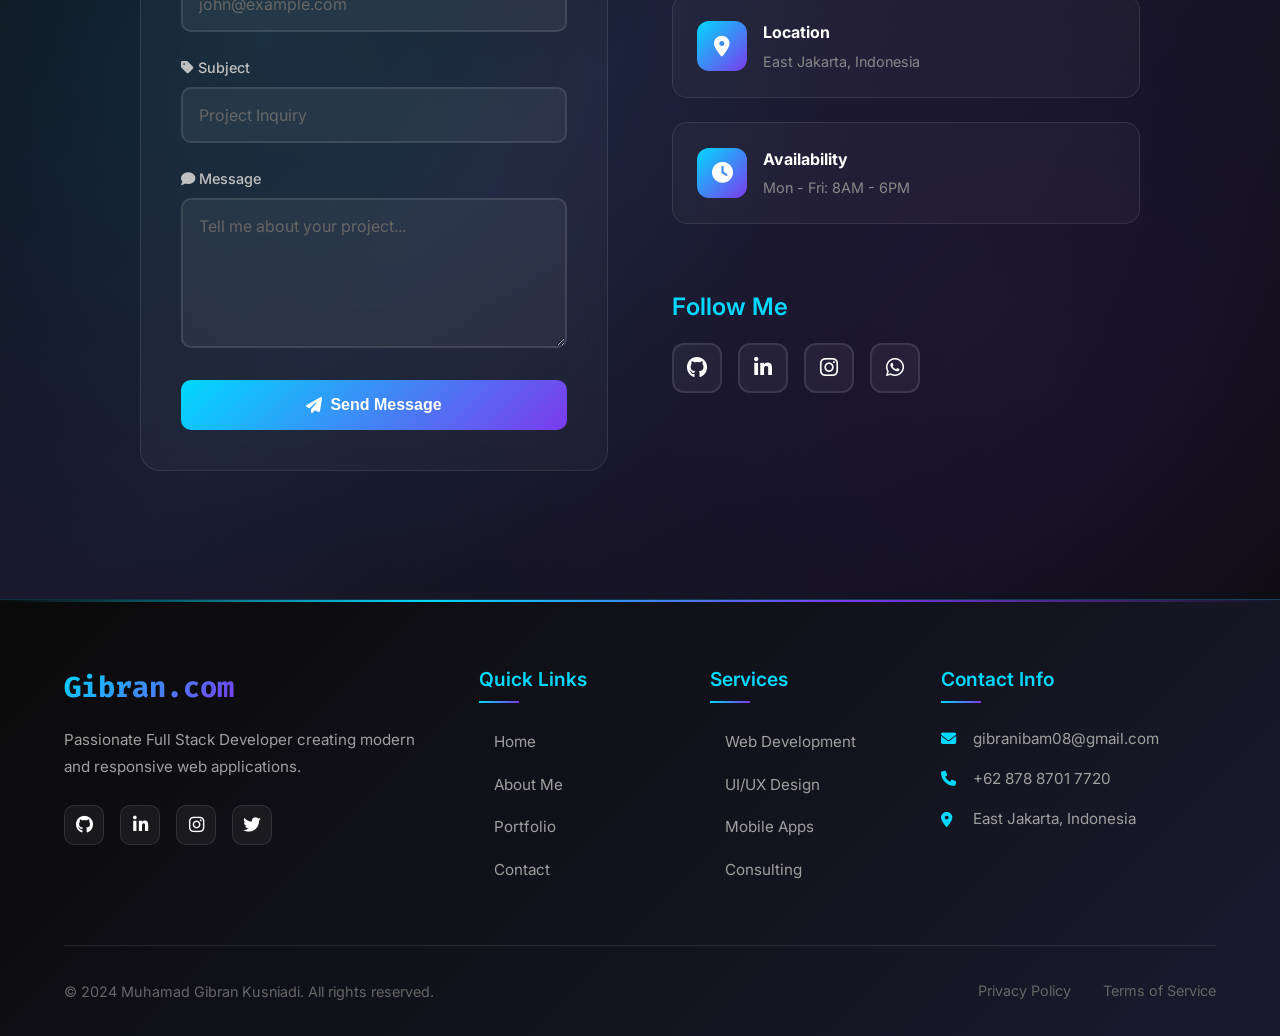
==== commit a86c6d3d: "Update index.html" ====
--- a/index.html
+++ b/index.html
@@ -107,7 +107,7 @@
     </section>
 
     <!-- ========================================
-         ABOUT SECTION (SUDAH DIUPDATE DENGAN CV)
+         ABOUT SECTION (TANPA PREVIEW CV)
     ======================================== -->
     <section id="about">
         <div class="section-header reveal">
@@ -129,33 +129,10 @@
                     When I'm not coding, you'll find me exploring new technologies, contributing to
                     open-source projects, or sharing knowledge with the developer community.
                 </p>
-
-                <!-- === CV PREVIEW SECTION (BARU) === -->
-                <div class="cv-preview-section">
-                    <h4 class="cv-preview-title">
-                        <i class="fas fa-file-alt"></i> My Curriculum Vitae
-                    </h4>
-                    <div class="cv-preview-card">
-                        <div class="cv-image-wrapper" onclick="openCVPreview()">
-                            <img src="CV SISWA GIBRAN.png" alt="CV Muhamad Gibran Kusniadi" class="cv-preview-img">
-                            <div class="cv-image-overlay">
-                                <i class="fas fa-search-plus"></i>
-                                <span>Click to View</span>
-                            </div>
-                        </div>
-                        <div class="cv-actions">
-                            <a href="CV SISWA GIBRAN.png" download="CV_Muhamad_Gibran_Kusniadi.png" class="cv-btn">
-                                <i class="fas fa-download"></i> Download CV
-                            </a>
-                            <button onclick="openCVPreview()" class="cv-view-btn">
-                                <i class="fas fa-eye"></i> View Full
-                            </button>
-                        </div>
-                    </div>
-                </div>
-
-                <!-- Tombol View Projects (tetap ada) -->
                 <div class="cv-download-section">
+                    <a href="CV SISWA GIBRAN.png" download="CV_Muhamad_Gibran_Kusniadi.png" class="cv-btn">
+                        <i class="fas fa-download"></i> Download CV
+                    </a>
                     <a href="#portfolio" class="projects-btn">
                         <i class="fas fa-briefcase"></i> View Projects
                     </a>
@@ -169,29 +146,6 @@
             </div>
         </div>
     </section>
-
-    <!-- ========================================
-         CV PREVIEW MODAL (BARU)
-    ======================================== -->
-    <div id="cvModal" class="cv-modal">
-        <div class="cv-modal-content">
-            <button class="cv-modal-close" onclick="closeCVPreview()">
-                <i class="fas fa-times"></i>
-            </button>
-            <div class="cv-modal-header">
-                <h2><i class="fas fa-file-alt"></i> Curriculum Vitae</h2>
-                <p>Muhamad Gibran Kusniadi</p>
-            </div>
-            <div class="cv-modal-body">
-                <img src="CV SISWA GIBRAN.png" alt="CV Muhamad Gibran Kusniadi" class="cv-full-img">
-            </div>
-            <div class="cv-modal-footer">
-                <a href="CV SISWA GIBRAN.png" download="CV_Muhamad_Gibran_Kusniadi.png" class="cv-download-btn">
-                    <i class="fas fa-download"></i> Download CV
-                </a>
-            </div>
-        </div>
-    </div>
 
     <!-- ========================================
          PORTFOLIO SECTION
--- a/style.css
+++ b/style.css
@@ -438,6 +438,268 @@
     pointer-events: none;
 }
 
+/* ===================== CV PREVIEW SECTION (BARU) ===================== */
+.cv-preview-section {
+    margin-top: 2.5rem;
+    padding: 2rem;
+    background: rgba(255, 255, 255, 0.03);
+    border: 1px solid rgba(255, 255, 255, 0.1);
+    border-radius: 20px;
+    backdrop-filter: blur(10px);
+}
+
+.cv-preview-title {
+    color: var(--accent-primary);
+    font-size: 1.3rem;
+    margin-bottom: 1.5rem;
+    display: flex;
+    align-items: center;
+    gap: 0.75rem;
+}
+
+.cv-preview-title i {
+    font-size: 1.5rem;
+    background: var(--accent-gradient);
+    -webkit-background-clip: text;
+    -webkit-text-fill-color: transparent;
+    background-clip: text;
+}
+
+.cv-preview-card {
+    display: flex;
+    flex-direction: column;
+    gap: 1.5rem;
+}
+
+.cv-image-wrapper {
+    position: relative;
+    width: 100%;
+    max-width: 350px;
+    margin: 0 auto;
+    border-radius: 15px;
+    overflow: hidden;
+    border: 2px solid var(--border-color);
+    cursor: pointer;
+    transition: all 0.3s ease;
+    box-shadow: 0 10px 30px rgba(0, 0, 0, 0.3);
+}
+
+.cv-image-wrapper:hover {
+    transform: translateY(-5px);
+    border-color: var(--accent-primary);
+    box-shadow: 0 15px 40px rgba(0, 217, 255, 0.3);
+}
+
+.cv-preview-img {
+    width: 100%;
+    height: auto;
+    display: block;
+    transition: transform 0.4s ease;
+}
+
+.cv-image-wrapper:hover .cv-preview-img {
+    transform: scale(1.05);
+}
+
+.cv-image-overlay {
+    position: absolute;
+    top: 0;
+    left: 0;
+    right: 0;
+    bottom: 0;
+    background: rgba(0, 217, 255, 0.2);
+    display: flex;
+    flex-direction: column;
+    align-items: center;
+    justify-content: center;
+    gap: 0.5rem;
+    opacity: 0;
+    transition: opacity 0.3s ease;
+    backdrop-filter: blur(5px);
+}
+
+.cv-image-overlay i {
+    font-size: 2.5rem;
+    color: white;
+    filter: drop-shadow(0 0 10px rgba(0, 0, 0, 0.5));
+}
+
+.cv-image-overlay span {
+    color: white;
+    font-weight: 600;
+    font-size: 1rem;
+    text-shadow: 0 2px 5px rgba(0, 0, 0, 0.5);
+}
+
+.cv-image-wrapper:hover .cv-image-overlay {
+    opacity: 1;
+}
+
+.cv-actions {
+    display: flex;
+    gap: 1rem;
+    justify-content: center;
+    flex-wrap: wrap;
+}
+
+.cv-view-btn {
+    padding: 1rem 2.5rem;
+    background: rgba(255, 255, 255, 0.05);
+    border: 2px solid rgba(0, 217, 255, 0.5);
+    color: #fff;
+    border-radius: 12px;
+    font-weight: 600;
+    font-size: 1rem;
+    cursor: pointer;
+    transition: all 0.3s ease;
+    display: inline-flex;
+    align-items: center;
+    gap: 0.8rem;
+    font-family: 'Inter', sans-serif;
+}
+
+.cv-view-btn:hover {
+    background: rgba(0, 217, 255, 0.1);
+    border-color: #00d9ff;
+    transform: translateY(-3px);
+    box-shadow: 0 10px 25px rgba(0, 217, 255, 0.3);
+}
+
+/* ===================== CV MODAL (BARU) ===================== */
+.cv-modal {
+    position: fixed;
+    top: 0;
+    left: 0;
+    width: 100%;
+    height: 100%;
+    background: rgba(0, 0, 0, 0.95);
+    backdrop-filter: blur(15px);
+    z-index: 10002;
+    display: none;
+    align-items: center;
+    justify-content: center;
+    padding: 2rem;
+    opacity: 0;
+    transition: opacity 0.3s ease;
+}
+
+.cv-modal.active {
+    display: flex;
+    opacity: 1;
+}
+
+.cv-modal-content {
+    background: var(--bg-card);
+    border-radius: 20px;
+    max-width: 900px;
+    width: 100%;
+    max-height: 95vh;
+    overflow-y: auto;
+    position: relative;
+    border: 1px solid var(--border-color);
+    box-shadow: 0 25px 60px rgba(0, 217, 255, 0.2);
+    transform: scale(0.9);
+    transition: transform 0.3s ease;
+}
+
+.cv-modal.active .cv-modal-content {
+    transform: scale(1);
+}
+
+.cv-modal-close {
+    position: absolute;
+    top: 20px;
+    right: 20px;
+    width: 45px;
+    height: 45px;
+    background: rgba(255, 255, 255, 0.1);
+    border: none;
+    border-radius: 50%;
+    color: var(--text-primary);
+    font-size: 1.5rem;
+    cursor: pointer;
+    display: flex;
+    align-items: center;
+    justify-content: center;
+    transition: all 0.3s ease;
+    z-index: 10;
+}
+
+.cv-modal-close:hover {
+    background: var(--accent-primary);
+    transform: rotate(90deg);
+}
+
+.cv-modal-header {
+    padding: 2rem 2.5rem;
+    background: linear-gradient(135deg, rgba(0, 217, 255, 0.1) 0%, rgba(124, 58, 237, 0.1) 100%);
+    border-bottom: 1px solid var(--border-color);
+    text-align: center;
+}
+
+.cv-modal-header h2 {
+    font-size: 1.8rem;
+    margin-bottom: 0.5rem;
+    background: var(--accent-gradient);
+    -webkit-background-clip: text;
+    -webkit-text-fill-color: transparent;
+    background-clip: text;
+    display: flex;
+    align-items: center;
+    justify-content: center;
+    gap: 0.75rem;
+}
+
+.cv-modal-header p {
+    color: var(--text-secondary);
+    font-size: 1rem;
+}
+
+.cv-modal-body {
+    padding: 2rem;
+    display: flex;
+    justify-content: center;
+    background: #1a1a1a;
+}
+
+.cv-full-img {
+    max-width: 100%;
+    max-height: 70vh;
+    object-fit: contain;
+    border-radius: 10px;
+    box-shadow: 0 20px 50px rgba(0, 0, 0, 0.5);
+}
+
+.cv-modal-footer {
+    padding: 1.5rem 2.5rem;
+    background: rgba(255, 255, 255, 0.02);
+    border-top: 1px solid var(--border-color);
+    display: flex;
+    justify-content: center;
+}
+
+.cv-download-btn {
+    padding: 1rem 2.5rem;
+    background: var(--accent-gradient);
+    color: white;
+    border: none;
+    border-radius: 12px;
+    font-weight: 600;
+    font-size: 1rem;
+    cursor: pointer;
+    transition: all 0.3s ease;
+    display: inline-flex;
+    align-items: center;
+    gap: 0.8rem;
+    text-decoration: none;
+    box-shadow: 0 10px 30px rgba(0, 217, 255, 0.3);
+}
+
+.cv-download-btn:hover {
+    transform: translateY(-3px);
+    box-shadow: 0 15px 40px rgba(0, 217, 255, 0.5);
+}
+
 /* ===================== LANYARD + ID CARD ===================== */
 .about-image-wrapper {
     display: flex;
@@ -788,7 +1050,7 @@
 .modal-header-image { width: 100%; height: 300px; background: var(--bg-secondary); position: relative; overflow: hidden; }
 .modal-header-image img { width: 100%; height: 100%; object-fit: cover; }
 
-/* Modal Header Icon (BARU - untuk icon) */
+/* Modal Header Icon (untuk icon) */
 .modal-header-icon {
     width: 100%;
     height: 300px;
@@ -1359,6 +1621,13 @@
     .about-photo-circle { width: 200px; height: 200px; margin: 0 auto; }
     .lanyard-container { width: 180px; }
     
+    /* CV Preview Mobile */
+    .cv-preview-section { padding: 1.5rem; }
+    .cv-preview-title { font-size: 1.1rem; justify-content: center; }
+    .cv-image-wrapper { max-width: 280px; }
+    .cv-actions { flex-direction: column; align-items: stretch; }
+    .cv-btn, .cv-view-btn { width: 100%; justify-content: center; }
+    
     .portfolio-tabs { flex-wrap: wrap; }
     .tab-btn { padding: 0.6rem 1.5rem; font-size: 0.85rem; }
     .projects-grid { grid-template-columns: 1fr; gap: 1.5rem; }
@@ -1386,6 +1655,14 @@
     .lightbox-prev, .lightbox-next { display: none; }
     .lightbox-demo-btn { bottom: -50px; padding: 0.8rem 1.5rem; font-size: 0.9rem; }
     
+    /* CV Modal Mobile */
+    .cv-modal-content { max-height: 98vh; }
+    .cv-modal-header { padding: 1.5rem; }
+    .cv-modal-header h2 { font-size: 1.4rem; }
+    .cv-modal-body { padding: 1rem; }
+    .cv-modal-footer { padding: 1rem; }
+    .cv-download-btn { width: 100%; justify-content: center; }
+    
     .section-header h2 { font-size: 2rem; }
     .section-header p { font-size: 1rem; }
     .back-to-top { bottom: 20px; right: 20px; width: 45px; height: 45px; }
@@ -1413,6 +1690,11 @@
     section { padding: 3rem 5%; }
     .section-header h2 { font-size: 1.75rem; }
     .contact-header h2 { font-size: 1.75rem; }
+    
+    /* CV Preview Small Mobile */
+    .cv-preview-section { padding: 1rem; }
+    .cv-image-wrapper { max-width: 240px; }
+    .cv-modal-close { width: 38px; height: 38px; top: 15px; right: 15px; }
 }
 
 /* ===================== RESPONSIVE - LANDSCAPE MOBILE ===================== */
